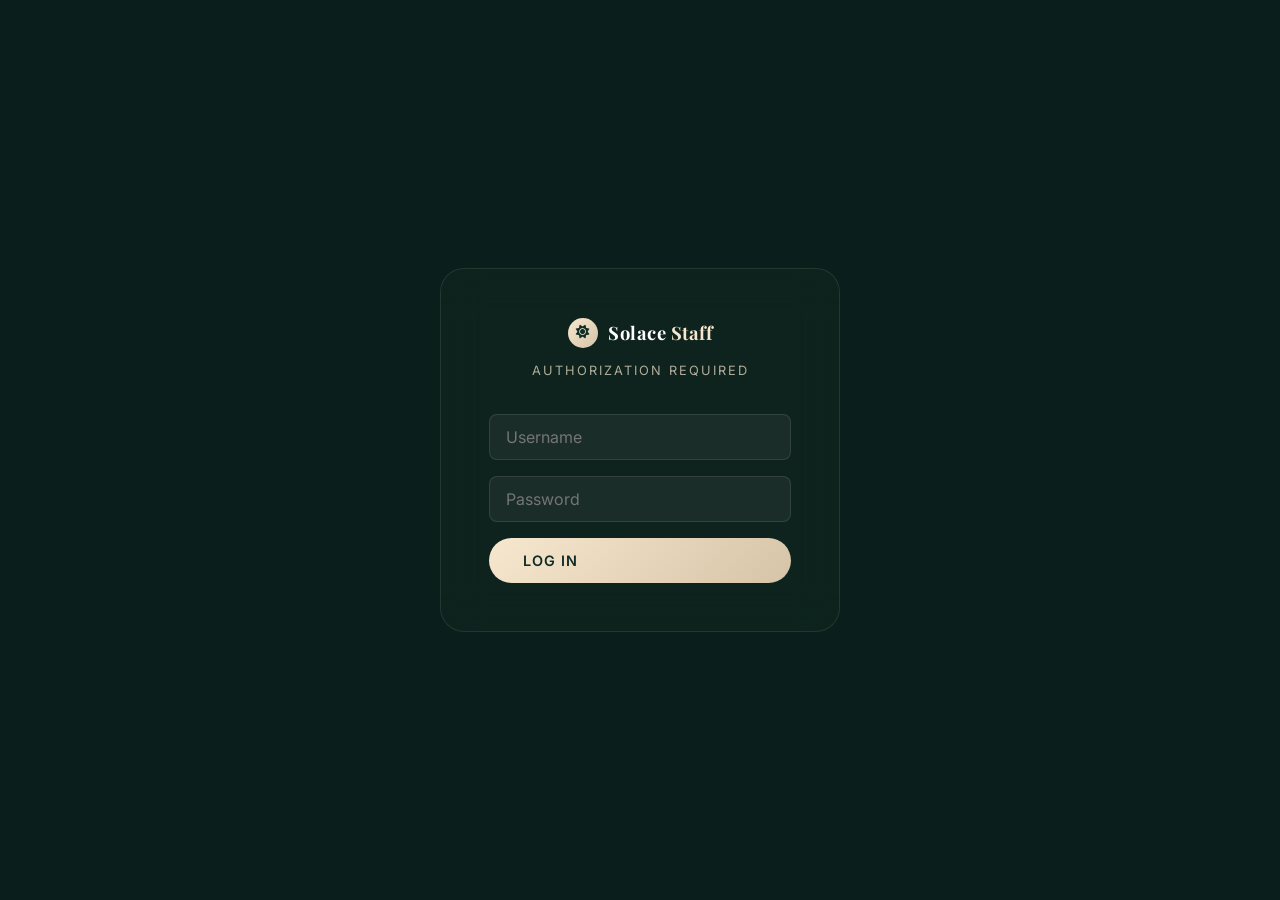
==== admin.html @ 59558077 "Wire contact form to admin dashboard via localStorage" ====
<!DOCTYPE html>
<html lang="en">

<head>
    <meta charset="UTF-8">
    <meta name="viewport" content="width=device-width, initial-scale=1.0">
    <title>Management Dashboard — Solace at Sundown</title>
    <link rel="stylesheet" href="https://cdnjs.cloudflare.com/ajax/libs/font-awesome/6.5.1/css/all.min.css">
    <link rel="stylesheet" href="style.css">
    <style>
        :root {
            --sidebar-width: 260px;
            --dashboard-bg: #0a1f1b;
        }

        body {
            background: var(--dashboard-bg);
            color: #fff;
            overflow-x: hidden;
        }

        .admin-layout {
            display: flex;
            min-height: 100vh;
        }

        /* --- SIDEBAR --- */
        .sidebar {
            width: var(--sidebar-width);
            background: rgba(16, 44, 38, 0.95);
            border-right: 1px solid rgba(247, 231, 206, 0.1);
            display: flex;
            flex-direction: column;
            position: fixed;
            height: 100vh;
            z-index: 100;
        }

        .sidebar-header {
            padding: 32px 24px;
            border-bottom: 1px solid rgba(247, 231, 206, 0.05);
        }

        .sidebar-nav {
            flex: 1;
            padding: 24px 12px;
        }

        .nav-item {
            display: flex;
            align-items: center;
            gap: 12px;
            padding: 14px 16px;
            color: var(--color-cream-muted);
            text-decoration: none;
            border-radius: 8px;
            margin-bottom: 4px;
            transition: all 0.3s ease;
            cursor: pointer;
            font-size: 0.9rem;
        }

        .nav-item:hover,
        .nav-item.active {
            background: rgba(247, 231, 206, 0.05);
            color: var(--color-gold);
        }

        .nav-item i {
            width: 20px;
            text-align: center;
        }

        .sidebar-footer {
            padding: 24px;
            border-top: 1px solid rgba(247, 231, 206, 0.05);
        }

        /* --- MAIN CONTENT --- */
        .main-content {
            margin-left: var(--sidebar-width);
            flex: 1;
            padding: 40px;
            max-width: 1400px;
        }

        .page-header {
            display: flex;
            justify-content: space-between;
            align-items: center;
            margin-bottom: 40px;
        }

        .page-title h1 {
            font-family: var(--font-heading);
            font-size: 1.8rem;
            color: var(--color-gold);
        }

        /* --- DASHBOARD CARDS --- */
        .stats-grid {
            display: grid;
            grid-template-columns: repeat(4, 1fr);
            gap: 20px;
            margin-bottom: 40px;
        }

        .stat-card {
            background: rgba(247, 231, 206, 0.03);
            border: 1px solid rgba(247, 231, 206, 0.05);
            padding: 24px;
            border-radius: 12px;
        }

        .stat-card .label {
            color: var(--color-cream-muted);
            font-size: 0.75rem;
            text-transform: uppercase;
            letter-spacing: 1px;
            margin-bottom: 12px;
        }

        .stat-card .value {
            font-size: 1.5rem;
            font-weight: 700;
            color: var(--color-gold);
        }

        /* --- TAB CONTENT --- */
        .tab-content {
            display: none;
            animation: fadeIn 0.4s ease-out;
        }

        .tab-content.active {
            display: block;
        }

        @keyframes fadeIn {
            from {
                opacity: 0;
                transform: translateY(10px);
            }

            to {
                opacity: 1;
                transform: translateY(0);
            }
        }

        /* --- TABLES & FORMS --- */
        .data-table {
            width: 100%;
            border-collapse: collapse;
            background: rgba(247, 231, 206, 0.02);
            border-radius: 12px;
            overflow: hidden;
        }

        .data-table th {
            text-align: left;
            padding: 16px;
            background: rgba(247, 231, 206, 0.05);
            color: var(--color-gold);
            font-size: 0.8rem;
            text-transform: uppercase;
        }

        .data-table td {
            padding: 16px;
            border-bottom: 1px solid rgba(247, 231, 206, 0.05);
            font-size: 0.9rem;
        }

        .status-pill {
            padding: 4px 10px;
            border-radius: 20px;
            font-size: 0.7rem;
            font-weight: 600;
        }

        .status-new {
            background: rgba(var(--color-gold-rgb), 0.1);
            color: var(--color-gold);
        }

        .status-confirmed {
            background: rgba(74, 222, 128, 0.1);
            color: #4ade80;
        }

        .form-section {
            background: rgba(247, 231, 206, 0.02);
            padding: 32px;
            border-radius: 16px;
            border: 1px solid rgba(247, 231, 206, 0.05);
            margin-bottom: 24px;
        }

        /* --- MOBILE HAMBURGER BUTTON --- */
        .sidebar-toggle {
            display: none;
            position: fixed;
            top: 16px;
            left: 16px;
            z-index: 200;
            background: rgba(16, 44, 38, 0.95);
            border: 1px solid rgba(247, 231, 206, 0.2);
            color: var(--color-gold);
            width: 42px;
            height: 42px;
            border-radius: 10px;
            cursor: pointer;
            align-items: center;
            justify-content: center;
            font-size: 1.1rem;
            transition: all 0.3s ease;
        }

        .sidebar-backdrop {
            display: none;
            position: fixed;
            inset: 0;
            background: rgba(0,0,0,0.6);
            z-index: 99;
            backdrop-filter: blur(2px);
        }

        .sidebar-backdrop.active { display: block; }

        /* --- RESPONSIVE TABLE (mobile card layout) --- */
        @media (max-width: 768px) {
            .sidebar-toggle { display: flex; }

            .sidebar {
                transform: translateX(-100%);
                transition: transform 0.35s cubic-bezier(0.165, 0.84, 0.44, 1);
                z-index: 150;
            }

            .sidebar.mobile-open { transform: translateX(0); }

            .main-content {
                margin-left: 0 !important;
                padding: 70px 16px 40px;
                min-height: 100vh;
            }

            .stats-grid {
                grid-template-columns: 1fr 1fr !important;
                gap: 12px;
            }

            .dash-grid {
                grid-template-columns: 1fr !important;
            }

            .page-header {
                flex-direction: column;
                align-items: flex-start;
                gap: 8px;
                margin-bottom: 20px;
            }

            .page-title h1 { font-size: 1.3rem; }

            /* Stack table rows as cards on mobile */
            .data-table thead { display: none; }

            .data-table,
            .data-table tbody,
            .data-table tr,
            .data-table td { display: block; width: 100%; }

            .data-table tr {
                background: rgba(247,231,206,0.04);
                border: 1px solid rgba(247,231,206,0.08);
                border-radius: 10px;
                margin-bottom: 12px;
                padding: 4px 0;
            }

            .data-table td {
                padding: 8px 16px;
                border-bottom: 1px solid rgba(247,231,206,0.05);
                font-size: 0.85rem;
                display: flex;
                justify-content: space-between;
                align-items: center;
            }

            .data-table td:last-child { border-bottom: none; }

            .data-table td::before {
                content: attr(data-label);
                font-size: 0.7rem;
                font-weight: 600;
                text-transform: uppercase;
                letter-spacing: 1px;
                color: var(--color-gold);
                margin-right: 12px;
                white-space: nowrap;
            }

            /* Empty state row — don't card-ify it */
            .data-table tr.empty-row {
                background: transparent;
                border: none;
            }

            .data-table tr.empty-row td {
                border: none;
                display: flex;
            }

            .data-table tr.empty-row td::before {
                display: none;
            }

            /* Availability calendar — 3 cols on mobile */
            .avail-grid {
                grid-template-columns: repeat(3, 1fr) !important;
                gap: 8px !important;
            }

            .avail-day-label {
                display: none;
            }

            .avail-cell {
                padding: 10px 4px !important;
                font-size: 0.75rem !important;
            }
        }

        @media (max-width: 480px) {
            .stats-grid { grid-template-columns: 1fr !important; }
        }

        /* --- LOGIN OVERLAY --- */
        #loginOverlay {
            position: fixed;
            inset: 0;
            background: var(--dashboard-bg);
            z-index: 1000;
            display: flex;
            align-items: center;
            justify-content: center;
        }

        .login-card {
            width: 100%;
            max-width: 400px;
            padding: 48px;
            background: rgba(247, 231, 206, 0.02);
            border: 1px solid rgba(247, 231, 206, 0.1);
            border-radius: 24px;
            text-align: center;
            backdrop-filter: blur(20px);
        }

        .login-card input {
            width: 100%;
            background: rgba(255, 255, 255, 0.05);
            border: 1px solid rgba(255, 255, 255, 0.1);
            color: white;
            padding: 12px 16px;
            border-radius: 8px;
            margin-bottom: 16px;
        }

        .login-card button {
            width: 100%;
        }
    </style>
</head>

<body>
    <!-- Login Overlay -->
    <div id="loginOverlay">
        <div class="login-card">
            <div class="login-header" style="margin-bottom: 32px;">
                <div class="nav-logo" style="justify-content: center; margin-bottom: 12px;">
                    <div class="nav-logo-icon"><i class="fas fa-sun"></i></div>
                    <div class="nav-logo-text" style="color:white;">Solace <span>Staff</span></div>
                </div>
                <p style="font-size: 0.8rem; color: var(--color-cream-muted); letter-spacing: 2px;">AUTHORIZATION
                    REQUIRED</p>
            </div>
            <input type="text" id="username" placeholder="Username">
            <input type="password" id="password" placeholder="Password">
            <button class="btn btn-primary" onclick="handleLogin()">Log In</button>
            <p id="loginError" style="color: #ff9999; font-size: 0.8rem; margin-top: 16px; display: none;">Invalid
                credentials.</p>
        </div>
    </div>

    <!-- Main Dashboard Layout -->
    <div class="admin-layout" id="mainLayout" style="display: none;">
        <button class="sidebar-toggle" id="sidebarToggle" aria-label="Toggle menu" onclick="toggleSidebar()">
            <i class="fas fa-bars" id="sidebarToggleIcon"></i>
        </button>
        <div class="sidebar-backdrop" id="sidebarBackdrop" onclick="closeSidebar()"></div>
        <aside class="sidebar" id="sidebar">
            <div class="sidebar-header">
                <a href="index.html" class="nav-logo">
                    <div class="nav-logo-icon"><i class="fas fa-sun"></i></div>
                    <div class="nav-logo-text">Solace <span>Staff</span></div>
                </a>
            </div>
            <nav class="sidebar-nav">
                <div class="nav-item active" onclick="showTab('overview')"><i class="fas fa-chart-line"></i> Overview
                </div>
                <div class="nav-item" onclick="showTab('bookings')"><i class="fas fa-calendar-check"></i> Live Bookings
                </div>
                <div class="nav-item" onclick="showTab('content')"><i class="fas fa-edit"></i> Content Studio</div>
                <div class="nav-item" onclick="showTab('availability')"><i class="fas fa-clock"></i> Availability</div>
                <div class="nav-item" onclick="window.location.href='index.html'"><i class="fas fa-eye"></i> View
                    Website</div>
            </nav>
            <div class="sidebar-footer">
                <a class="nav-item" style="color: #ff9999;" onclick="logoutAdmin()"><i class="fas fa-sign-out-alt"></i>
                    Log Out</a>
            </div>
        </aside>

        <main class="main-content">
            <!-- TAB: OVERVIEW -->
            <section id="overview" class="tab-content active">
                <div class="page-header">
                    <div class="page-title">
                        <h1>Executive Overview</h1>
                        <p style="color: var(--color-cream-muted);">Resort performance for April 2026</p>
                    </div>
                </div>
                <div class="stats-grid">
                    <div class="stat-card">
                        <div class="label">Total Inquiries</div>
                        <div class="value" id="stat_totalBookings">0</div>
                    </div>
                    <div class="stat-card">
                        <div class="label">Projected Revenue</div>
                        <div class="value">$42,500</div>
                    </div>
                    <div class="stat-card">
                        <div class="label">Active Sessions</div>
                        <div class="value">14</div>
                    </div>
                    <div class="stat-card">
                        <div class="label">Occupancy</div>
                        <div class="value">92%</div>
                    </div>
                </div>

                <div class="dash-grid" style="display: grid; grid-template-columns: 2fr 1fr; gap: 32px;">
                    <div class="form-section">
                        <h3 style="margin-bottom: 24px; color: var(--color-gold);">Recent Activity</h3>
                        <table class="data-table">
                            <thead>
                                <tr>
                                    <th>Guest</th>
                                    <th>Check-in</th>
                                    <th>Status</th>
                                </tr>
                            </thead>
                            <tbody id="overview_bookings">
                                <!-- Populated by JS -->
                            </tbody>
                        </table>
                    </div>
                    <div class="form-section">
                        <h3 style="margin-bottom: 24px; color: var(--color-gold);">Quick Settings</h3>
                        <button class="btn btn-outline" style="width: 100%; margin-bottom: 12px;"
                            onclick="resetAllOverrides()">Reset Site Content</button>
                    </div>
                </div>
            </section>

            <!-- TAB: BOOKINGS -->
            <section id="bookings" class="tab-content">
                <div class="page-header">
                    <div class="page-title">
                        <h1>Booking Tracker</h1>
                        <p style="color: var(--color-cream-muted);">Live inquiries from the contact form</p>
                    </div>
                </div>
                <div class="form-section">
                    <table class="data-table">
                        <thead>
                            <tr>
                                <th>Date</th>
                                <th>Guest Name</th>
                                <th>Contact</th>
                                <th>Guests</th>
                                <th>Dates</th>
                                <th>Actions</th>
                            </tr>
                        </thead>
                        <tbody id="bookings_table_body">
                            <!-- Populated from localStorage -->
                        </tbody>
                    </table>
                </div>
            </section>

            <!-- TAB: CONTENT -->
            <section id="content" class="tab-content">
                <div class="page-header">
                    <div class="page-title">
                        <h1>Content Studio</h1>
                        <p style="color: var(--color-cream-muted);">Manage site titles, prices, and media</p>
                    </div>
                </div>

                <div class="dash-grid" style="display: grid; grid-template-columns: 1fr 1fr; gap: 24px;">
                    <div class="form-section">
                        <h3 style="color: var(--color-gold); margin-bottom: 16px;">General Branding</h3>
                        <div class="form-group">
                            <label>Resort Name</label>
                            <input type="text" id="edit_resortName" placeholder="Solace at Sundown">
                        </div>
                        <div class="form-group">
                            <label>Official Phone</label>
                            <input type="text" id="edit_resortPhone" placeholder="+977 9742590718">
                        </div>
                        <button class="btn btn-primary" onclick="updateGlobalSettings()">Update Branding</button>
                    </div>

                    <div class="form-section">
                        <h3 style="color: var(--color-gold); margin-bottom: 16px;">Media & Imagery</h3>
                        <div class="form-group">
                            <label>Hero Background Image (URL)</label>
                            <input type="text" id="edit_heroImg" placeholder="https://images.unsplash.com/...">
                        </div>
                        <button class="btn btn-outline" onclick="saveMediaOverrides()">Apply Media Changes</button>
                    </div>
                </div>
            </section>

            <!-- TAB: AVAILABILITY -->
            <section id="availability" class="tab-content">
                <div class="page-header">
                    <div class="page-title">
                        <h1>Availability Manager</h1>
                        <p style="color: var(--color-cream-muted);">Manage resort occupancy status</p>
                    </div>
                </div>
                <div class="form-section">
                    <p style="margin-bottom: 24px; color: var(--color-cream-muted);">Select dates to mark as **Fully
                        Booked** on the website.</p>
                    <!-- Simple Mock Availability Grid -->
                    <div style="display: grid; grid-template-columns: repeat(7, 1fr); gap: 10px; text-align: center;" class="avail-grid">
                        <div style="font-size: 0.7rem; color: var(--color-gold);" class="avail-day-label">SUN</div>
                        <div style="font-size: 0.7rem; color: var(--color-gold);" class="avail-day-label">MON</div>
                        <div style="font-size: 0.7rem; color: var(--color-gold);" class="avail-day-label">TUE</div>
                        <div style="font-size: 0.7rem; color: var(--color-gold);" class="avail-day-label">WED</div>
                        <div style="font-size: 0.7rem; color: var(--color-gold);" class="avail-day-label">THU</div>
                        <div style="font-size: 0.7rem; color: var(--color-gold);" class="avail-day-label">FRI</div>
                        <div style="font-size: 0.7rem; color: var(--color-gold);" class="avail-day-label">SAT</div>
                        <script>
                            for (let i = 1; i <= 30; i++) {
                                document.write(`<div class="avail-cell" style="background:rgba(255,255,255,0.05); padding:15px; border-radius:8px; cursor:pointer;" onclick="this.style.background=this.style.background==='rgb(255, 153, 153)'?'rgba(255,255,255,0.05)':'#ff9999'">APR ${i}</div>`);
                            }
                        </script>
                    </div>
                </div>
            </section>
        </main>
    </div>

    <script src="script.js"></script>
    <script>
        // Check Session
        if (localStorage.getItem('isAdmin') === 'true') {
            document.getElementById('loginOverlay').style.display = 'none';
            document.getElementById('mainLayout').style.display = 'flex';
            loadDashboardData();
        }

        function handleLogin() {
            const user = document.getElementById('username').value;
            const pass = document.getElementById('password').value;
            if (user === 'admin' && pass === 'solace2026') {
                localStorage.setItem('isAdmin', 'true');
                window.location.reload();
            } else {
                document.getElementById('loginError').style.display = 'block';
            }
        }

        function logoutAdmin() {
            localStorage.removeItem('isAdmin');
            window.location.reload();
        }

        function toggleSidebar() {
            const sidebar = document.getElementById('sidebar');
            const backdrop = document.getElementById('sidebarBackdrop');
            const icon = document.getElementById('sidebarToggleIcon');
            const isOpen = sidebar.classList.toggle('mobile-open');
            backdrop.classList.toggle('active', isOpen);
            icon.className = isOpen ? 'fas fa-times' : 'fas fa-bars';
        }

        function closeSidebar() {
            const sidebar = document.getElementById('sidebar');
            const backdrop = document.getElementById('sidebarBackdrop');
            const icon = document.getElementById('sidebarToggleIcon');
            sidebar.classList.remove('mobile-open');
            backdrop.classList.remove('active');
            icon.className = 'fas fa-bars';
        }

        function showTab(tabId) {
            document.querySelectorAll('.tab-content').forEach(t => t.classList.remove('active'));
            document.querySelectorAll('.nav-item').forEach(n => n.classList.remove('active'));
            document.getElementById(tabId).classList.add('active');
            event.currentTarget.classList.add('active');
            if (window.innerWidth <= 768) closeSidebar();
        }

        function loadDashboardData() {
            const bookings = JSON.parse(localStorage.getItem('bookings') || '[]');
            const tableBody = document.getElementById('bookings_table_body');
            const overviewBody = document.getElementById('overview_bookings');

            tableBody.innerHTML = '';
            overviewBody.innerHTML = '';

            // Handle Empty
            if (bookings.length === 0) {
                const empty = `<tr class="empty-row"><td colspan="6" data-label="" style="text-align:center; padding: 48px 20px; color: var(--color-cream-muted); justify-content:center; flex-direction:column; gap:12px;">
                    <i class="fas fa-calendar-times" style="font-size:2rem; color:var(--color-gold); opacity:0.4; margin-bottom:8px; display:block;"></i>
                    No live inquiries yet.
                </td></tr>`;
                tableBody.innerHTML = empty;
                overviewBody.innerHTML = `<tr><td colspan="3" style="text-align:center; padding: 30px; color: var(--color-cream-muted);">No recent activity.</td></tr>`;
            } else {
                bookings.reverse().forEach(b => {
                    const row = `
                        <tr>
                            <td data-label="Date">${b.timestamp || 'Today'}</td>
                            <td data-label="Guest"><strong>${b.name}</strong></td>
                            <td data-label="Contact">${b.email || b.phone || 'N/A'}</td>
                            <td data-label="Guests">${b.guests || '2'}</td>
                            <td data-label="Dates">${b.dates || 'Apr 10-12'}</td>
                            <td data-label="Action"><button class="btn btn-outline" style="padding: 4px 10px; font-size: 0.6rem;" onclick="deleteBooking('${b.id}')">Archive</button></td>
                        </tr>
                    `;
                    tableBody.innerHTML += row;

                    // Add to overview (limit 5)
                    if (overviewBody.children.length < 5) {
                        overviewBody.innerHTML += `
                            <tr>
                                <td>${b.name}</td>
                                <td>${b.dates || 'Apr 10'}</td>
                                <td><span class="status-pill status-new">NEW</span></td>
                            </tr>
                        `;
                    }
                });
            }

            document.getElementById('stat_totalBookings').textContent = bookings.length;

            // Load Content fields
            document.getElementById('edit_resortName').value = localStorage.getItem('resortName') || '';
            document.getElementById('edit_resortPhone').value = localStorage.getItem('resortPhone') || '';
        }

        window.updateGlobalSettings = () => {
            const name = document.getElementById('edit_resortName').value;
            const phone = document.getElementById('edit_resortPhone').value;
            if (name) localStorage.setItem('resortName', name);
            if (phone) localStorage.setItem('resortPhone', phone);
            alert('Branding updated site-wide!');
        };

        window.deleteBooking = (id) => {
            let bookings = JSON.parse(localStorage.getItem('bookings') || '[]');
            bookings = bookings.filter(b => b.id !== id);
            localStorage.setItem('bookings', JSON.stringify(bookings));
            loadDashboardData();
        };

        // Reset All Tool
        window.resetAllOverrides = () => {
            if (confirm('Reset all site content to original?')) {
                Object.keys(localStorage).forEach(key => {
                    if (key.startsWith('content_') || key === 'resortName' || key === 'resortPhone') {
                        localStorage.removeItem(key);
                    }
                });
                window.location.reload();
            }
        };
    </script>
</body>

</html>
---- style.css ----
/* =========================================================
   SOLACE AT SUNDOWN — Luxury Resort Website
   Design System & Styles
   ========================================================= */

/* --- Google Fonts --- */
@import url('https://fonts.googleapis.com/css2?family=Playfair+Display:ital,wght@0,400;0,500;0,600;0,700;0,800;1,400;1,500&family=Inter:wght@300;400;500;600;700&display=swap');

/* --- CSS Custom Properties --- */
:root {
    /* Colors */
    --color-bg: #102C26;
    --color-bg-secondary: #0d241f;
    --color-bg-card: rgba(247, 231, 206, 0.05);
    --color-gold: #F7E7CE;
    --color-gold-light: #ffffff;
    --color-gold-dark: #d6c4a8;
    --color-cream: #F7E7CE;
    --color-cream-muted: rgba(247, 231, 206, 0.7);
    --color-white: #ffffff;
    --color-text: #e3d9c8;
    --color-text-muted: rgba(227, 217, 200, 0.6);
    --color-border: rgba(247, 231, 206, 0.15);
    --color-glass: rgba(247, 231, 206, 0.03);
    --color-glass-hover: rgba(247, 231, 206, 0.08);
    --color-overlay: rgba(16, 44, 38, 0.55);
    --color-overlay-dark: rgba(16, 44, 38, 0.85);
    --color-success: #4ade80;
    --color-error: #f87171;

    /* Typography */
    --font-heading: 'Playfair Display', Georgia, serif;
    --font-body: 'Inter', -apple-system, sans-serif;

    /* Spacing */
    --section-padding: 80px 0;
    --container-width: 1200px;
    --container-padding: 0 24px;

    /* Transitions */
    --transition-fast: 0.2s cubic-bezier(0.4, 0, 0.2, 1);
    --transition-base: 0.35s cubic-bezier(0.4, 0, 0.2, 1);
    --transition-slow: 0.6s cubic-bezier(0.4, 0, 0.2, 1);
    --transition-spring: 0.5s cubic-bezier(0.175, 0.885, 0.32, 1.275);

    /* Borders */
    --radius-sm: 8px;
    --radius-md: 14px;
    --radius-lg: 20px;
    --radius-xl: 28px;

    /* Shadows */
    --shadow-card: 0 8px 32px rgba(0, 0, 0, 0.3);
    --shadow-glow: 0 0 40px rgba(201, 169, 110, 0.12);
    --shadow-hover: 0 16px 48px rgba(0, 0, 0, 0.4);
}

/* --- Reset & Base --- */
*,
*::before,
*::after {
    margin: 0;
    padding: 0;
    box-sizing: border-box;
}

html {
    scroll-behavior: smooth;
    font-size: 16px;
    overflow-x: hidden;
}

body {
    font-family: var(--font-body);
    background: var(--color-bg);
    color: var(--color-text);
    line-height: 1.7;
    -webkit-font-smoothing: antialiased;
    -moz-osx-font-smoothing: grayscale;
    overflow-x: hidden;
}

a {
    text-decoration: none;
    color: inherit;
    transition: color var(--transition-fast);
}

img {
    max-width: 100%;
    display: block;
}

ul,
ol {
    list-style: none;
}

button {
    cursor: pointer;
    border: none;
    background: none;
    font-family: inherit;
    color: inherit;
}

input,
textarea,
select {
    font-family: inherit;
    font-size: inherit;
}

/* --- Container --- */
.container {
    max-width: var(--container-width);
    margin: 0 auto;
    padding: var(--container-padding);
}

/* --- Section --- */
.section {
    padding: var(--section-padding);
    position: relative;
}

.section-header {
    text-align: center;
    margin-bottom: 72px;
}

.section-label {
    display: inline-block;
    font-size: 0.75rem;
    font-weight: 600;
    letter-spacing: 4px;
    text-transform: uppercase;
    color: var(--color-gold);
    margin-bottom: 16px;
    position: relative;
    padding: 0 20px;
}

.section-label::before,
.section-label::after {
    content: '';
    position: absolute;
    top: 50%;
    width: 32px;
    height: 1px;
    background: var(--color-gold);
    opacity: 0.4;
}

.section-label::before {
    right: 100%;
}

.section-label::after {
    left: 100%;
}

.section-title {
    font-family: var(--font-heading);
    font-size: clamp(2rem, 4vw, 3.2rem);
    font-weight: 600;
    color: var(--color-cream);
    line-height: 1.2;
    margin-bottom: 16px;
}

.section-subtitle {
    font-size: 1.05rem;
    color: var(--color-cream-muted);
    max-width: 600px;
    margin: 0 auto;
    line-height: 1.7;
}

/* --- Typography --- */
h1,
h2,
h3,
h4,
h5,
h6 {
    font-family: var(--font-heading);
    color: var(--color-cream);
    line-height: 1.2;
}

/* --- Buttons --- */
.btn {
    display: inline-flex;
    align-items: center;
    gap: 10px;
    padding: 14px 34px;
    font-size: 0.9rem;
    font-weight: 600;
    letter-spacing: 1px;
    text-transform: uppercase;
    border-radius: 50px;
    transition: all var(--transition-base);
    position: relative;
    overflow: hidden;
}

.btn::before {
    content: '';
    position: absolute;
    inset: 0;
    border-radius: inherit;
    opacity: 0;
    transition: opacity var(--transition-base);
}

.btn-primary {
    background: linear-gradient(135deg, var(--color-gold), var(--color-gold-dark));
    color: var(--color-bg);
}

.btn-primary:hover {
    transform: translateY(-2px);
    box-shadow: 0 8px 24px rgba(201, 169, 110, 0.35);
}

.btn-primary::before {
    background: linear-gradient(135deg, var(--color-gold-light), var(--color-gold));
}

.btn-primary:hover::before {
    opacity: 1;
}

.btn-outline {
    border: 1.5px solid var(--color-gold);
    color: var(--color-gold);
    background: transparent;
}

.btn-outline:hover {
    background: var(--color-gold);
    color: var(--color-bg);
    transform: translateY(-2px);
    box-shadow: 0 8px 24px rgba(201, 169, 110, 0.25);
}

.btn-ghost {
    color: var(--color-cream);
    padding: 10px 0;
    letter-spacing: 2px;
    font-size: 0.8rem;
    border-bottom: 1px solid var(--color-gold);
    border-radius: 0;
}

.btn-ghost:hover {
    color: var(--color-gold);
    border-color: var(--color-gold-light);
}

/* =========================================================
   NAVIGATION
   ========================================================= */
.navbar {
    position: fixed;
    top: 0;
    left: 0;
    right: 0;
    z-index: 1000;
    padding: 12px 0;
    transition: all var(--transition-base);
}

.navbar.scrolled {
    background: rgba(16, 44, 38, 0.92);
    backdrop-filter: blur(20px);
    -webkit-backdrop-filter: blur(20px);
    padding: 8px 0;
    border-bottom: 1px solid var(--color-border);
}

.nav-container {
    max-width: var(--container-width);
    margin: 0 auto;
    padding: var(--container-padding);
    display: flex;
    align-items: center;
    justify-content: space-between;
}

.nav-logo {
    display: flex;
    align-items: center;
    gap: 10px;
    white-space: nowrap;
    flex-shrink: 0;
}

.nav-logo-icon {
    width: 30px;
    height: 30px;
    flex-shrink: 0;
    border-radius: 50%;
    background: linear-gradient(135deg, var(--color-gold), var(--color-gold-dark));
    display: flex;
    align-items: center;
    justify-content: center;
    font-size: 0.85rem;
    color: var(--color-bg);
}

.nav-logo-text {
    font-family: var(--font-heading);
    font-size: 1.15rem;
    font-weight: 700;
    color: var(--color-cream);
    letter-spacing: 0.5px;
}

.nav-logo-text span {
    color: var(--color-gold);
}

.nav-links {
    display: flex;
    align-items: center;
    gap: 20px;
}

.nav-link {
    font-size: 0.78rem;
    font-weight: 500;
    letter-spacing: 1.5px;
    text-transform: uppercase;
    color: var(--color-cream-muted);
    position: relative;
    padding: 4px 0;
    transition: color var(--transition-fast);
}

.nav-link::after {
    content: '';
    position: absolute;
    bottom: -2px;
    left: 0;
    width: 0;
    height: 2px;
    background: var(--color-gold);
    transition: width var(--transition-base);
}

.nav-link:hover,
.nav-link.active {
    color: var(--color-gold);
}

.nav-link:hover::after,
.nav-link.active::after {
    width: 100%;
}

.nav-cta {
    margin-left: 8px;
    padding: 6px 18px;
    font-size: 0.7rem;
    letter-spacing: 2px;
}

/* Mobile Menu Toggle */
.menu-toggle {
    display: none;
    flex-direction: column;
    gap: 6px;
    z-index: 1001;
    padding: 8px;
}

.menu-toggle span {
    display: block;
    width: 26px;
    height: 2px;
    background: var(--color-cream);
    transition: all var(--transition-base);
    transform-origin: center;
}

.menu-toggle.active span:nth-child(1) {
    transform: rotate(45deg) translate(6px, 6px);
}

.menu-toggle.active span:nth-child(2) {
    opacity: 0;
    transform: scaleX(0);
}

.menu-toggle.active span:nth-child(3) {
    transform: rotate(-45deg) translate(6px, -6px);
}

/* Mobile Nav */
.mobile-nav {
    position: fixed;
    inset: 0;
    background: rgba(16, 44, 38, 0.97);
    backdrop-filter: blur(30px);
    -webkit-backdrop-filter: blur(30px);
    display: flex;
    flex-direction: column;
    align-items: center;
    justify-content: center;
    gap: 32px;
    z-index: 999;
    opacity: 0;
    visibility: hidden;
    transition: all var(--transition-slow);
}

.mobile-nav.open {
    opacity: 1;
    visibility: visible;
}

.mobile-nav .nav-link {
    font-size: 1.3rem;
    letter-spacing: 3px;
    transform: translateY(20px);
    opacity: 0;
    transition: all var(--transition-base);
}

.mobile-nav.open .nav-link {
    transform: translateY(0);
    opacity: 1;
}

.mobile-nav.open .nav-link:nth-child(1) {
    transition-delay: 0.1s;
}

.mobile-nav.open .nav-link:nth-child(2) {
    transition-delay: 0.15s;
}

.mobile-nav.open .nav-link:nth-child(3) {
    transition-delay: 0.2s;
}

.mobile-nav.open .nav-link:nth-child(4) {
    transition-delay: 0.25s;
}

.mobile-nav.open .nav-link:nth-child(5) {
    transition-delay: 0.3s;
}

.mobile-nav.open .nav-link:nth-child(6) {
    transition-delay: 0.35s;
}

.mobile-nav.open .nav-link:nth-child(7) {
    transition-delay: 0.4s;
}

/* =========================================================
   HERO SECTION — Swiper Carousel
   ========================================================= */
.hero {
    position: relative;
    height: 100vh;
    min-height: 650px;
    display: flex;
    align-items: center;
    overflow: hidden;
}

.hero .swiper {
    position: absolute;
    inset: 0;
    width: 100%;
    height: 100%;
}

.hero .swiper-slide {
    position: relative;
    overflow: hidden;
}

.hero-slide-bg {
    position: absolute;
    inset: 0;
    background-size: cover;
    background-position: center;
    transition: transform 8s ease-out;
}

.swiper-slide-active .hero-slide-bg {
    animation: heroZoom 12s ease-out forwards;
}

@keyframes heroZoom {
    from {
        transform: scale(1);
    }

    to {
        transform: scale(1.08);
    }
}

.hero-overlay {
    position: absolute;
    inset: 0;
    background: linear-gradient(180deg,
            rgba(16, 44, 38, 0.3) 0%,
            rgba(16, 44, 38, 0.5) 40%,
            rgba(16, 44, 38, 0.8) 100%);
    z-index: 1;
}

.hero-content {
    position: relative;
    z-index: 10;
    max-width: var(--container-width);
    margin: 0 auto;
    padding: 0 24px;
    width: 100%;
}

.hero-label {
    display: inline-block;
    font-size: 0.75rem;
    font-weight: 600;
    letter-spacing: 5px;
    text-transform: uppercase;
    color: var(--color-gold);
    margin-bottom: 20px;
    opacity: 0;
    transform: translateY(20px);
    animation: fadeInUp 0.8s ease forwards 0.3s;
}

.hero-title {
    font-family: var(--font-heading);
    font-size: clamp(2.8rem, 6vw, 5.5rem);
    font-weight: 700;
    color: var(--color-white);
    line-height: 1.1;
    margin-bottom: 20px;
    opacity: 0;
    transform: translateY(30px);
    animation: fadeInUp 0.8s ease forwards 0.5s;
}

.hero-title span {
    color: var(--color-gold);
    font-style: italic;
}

.hero-desc {
    font-size: 1.15rem;
    color: rgba(255, 255, 255, 0.75);
    max-width: 540px;
    line-height: 1.8;
    margin-bottom: 36px;
    opacity: 0;
    transform: translateY(20px);
    animation: fadeInUp 0.8s ease forwards 0.7s;
}

.hero-buttons {
    display: flex;
    gap: 16px;
    flex-wrap: wrap;
    opacity: 0;
    transform: translateY(20px);
    animation: fadeInUp 0.8s ease forwards 0.9s;
}

@keyframes fadeInUp {
    to {
        opacity: 1;
        transform: translateY(0);
    }
}

/* Hero Scroll Indicator */
.scroll-indicator {
    position: absolute;
    bottom: 36px;
    left: 50%;
    transform: translateX(-50%);
    z-index: 10;
    display: flex;
    flex-direction: column;
    align-items: center;
    gap: 8px;
    color: var(--color-cream-muted);
    font-size: 0.7rem;
    letter-spacing: 3px;
    text-transform: uppercase;
    animation: bounce 2s infinite;
}

.scroll-indicator i {
    font-size: 1rem;
}

@keyframes bounce {

    0%,
    20%,
    50%,
    80%,
    100% {
        transform: translateX(-50%) translateY(0);
    }

    40% {
        transform: translateX(-50%) translateY(-8px);
    }

    60% {
        transform: translateX(-50%) translateY(-4px);
    }
}

/* Swiper Pagination */
.hero .swiper-pagination {
    bottom: 90px !important;
}

.hero .swiper-pagination-bullet {
    width: 12px;
    height: 12px;
    background: rgba(255, 255, 255, 0.3);
    opacity: 1;
    transition: all var(--transition-base);
}

.hero .swiper-pagination-bullet-active {
    background: var(--color-gold);
    transform: scale(1.2);
    box-shadow: 0 0 12px rgba(201, 169, 110, 0.5);
}

/* =========================================================
   PAGE HERO (for inner pages)
   ========================================================= */
.page-hero {
    position: relative;
    height: 50vh;
    min-height: 400px;
    display: flex;
    align-items: center;
    justify-content: center;
    text-align: center;
    overflow: hidden;
}

.page-hero-bg {
    position: absolute;
    inset: 0;
    background-size: cover;
    background-position: center;
    background-attachment: fixed;
}

.page-hero .hero-overlay {
    background: linear-gradient(180deg,
            rgba(16, 44, 38, 0.4) 0%,
            rgba(16, 44, 38, 0.7) 100%);
}

.page-hero-content {
    position: relative;
    z-index: 10;
}

.page-hero-title {
    font-family: var(--font-heading);
    font-size: clamp(2.5rem, 5vw, 4.5rem);
    font-weight: 700;
    color: var(--color-white);
    margin-bottom: 16px;
}

.page-hero-subtitle {
    font-size: 1.1rem;
    color: rgba(255, 255, 255, 0.7);
    max-width: 500px;
    margin: 0 auto;
}

/* =========================================================
   SERVICES SECTION
   ========================================================= */
.services-grid {
    display: grid;
    grid-template-columns: repeat(3, 1fr);
    gap: 28px;
}

.service-card {
    background: var(--color-bg-card);
    border: 1px solid var(--color-border);
    border-radius: var(--radius-lg);
    overflow: hidden;
    transition: all var(--transition-base);
    position: relative;
}

.service-card:hover {
    transform: translateY(-8px);
    background: var(--color-glass-hover);
    border-color: rgba(201, 169, 110, 0.3);
    box-shadow: var(--shadow-glow);
}

.service-card-image {
    position: relative;
    height: 220px;
    overflow: hidden;
}

.service-card-image img {
    width: 100%;
    height: 100%;
    object-fit: cover;
    transition: transform var(--transition-slow);
}

.service-card:hover .service-card-image img {
    transform: scale(1.1);
}

.service-card-image::after {
    content: '';
    position: absolute;
    inset: 0;
    background: linear-gradient(to top, var(--color-bg) 0%, transparent 100%);
}

.service-card-icon {
    position: absolute;
    top: 12px;
    right: 12px;
    width: 36px;
    height: 36px;
    border-radius: 50%;
    background: rgba(201, 169, 110, 0.88);
    display: flex;
    align-items: center;
    justify-content: center;
    font-size: 0.9rem;
    color: var(--color-bg);
    z-index: 2;
    box-shadow: 0 2px 8px rgba(0, 0, 0, 0.25);
}

.service-card-body {
    padding: 24px 28px 28px;
}

.service-card-title {
    font-family: var(--font-heading);
    font-size: 1.35rem;
    font-weight: 600;
    color: var(--color-cream);
    margin-bottom: 10px;
}

.service-card-text {
    font-size: 0.92rem;
    color: var(--color-cream-muted);
    line-height: 1.7;
    margin-bottom: 20px;
}

.service-card-link {
    font-size: 0.8rem;
    font-weight: 600;
    letter-spacing: 2px;
    text-transform: uppercase;
    color: var(--color-gold);
    display: inline-flex;
    align-items: center;
    gap: 8px;
    transition: gap var(--transition-fast);
}

.service-card-link:hover {
    gap: 14px;
}

/* --- Services Detail (services.html) --- */
.service-detail {
    display: grid;
    grid-template-columns: 1fr 1fr;
    gap: 48px;
    align-items: center;
    padding: 0;
    border-bottom: 1px solid var(--color-border);
}

.service-detail:nth-child(even) {
    direction: rtl;
}

.service-detail:nth-child(even)>* {
    direction: ltr;
}

.service-detail-image {
    border-radius: var(--radius-lg);
    overflow: hidden;
    position: relative;
}

.service-detail-image img {
    width: 100%;
    height: 400px;
    object-fit: cover;
    transition: transform var(--transition-slow);
}

.service-detail:hover .service-detail-image img {
    transform: scale(1.05);
}

.service-detail-content h3 {
    font-size: 2rem;
    font-weight: 600;
    margin-bottom: 16px;
}

.service-detail-content p {
    color: var(--color-cream-muted);
    margin-bottom: 24px;
    line-height: 1.8;
}

.service-features {
    list-style: none;
    margin-bottom: 28px;
}

.service-features li {
    padding: 8px 0;
    padding-left: 28px;
    position: relative;
    color: var(--color-text);
    font-size: 0.95rem;
}

.service-features li::before {
    content: '✦';
    position: absolute;
    left: 0;
    color: var(--color-gold);
    font-size: 0.8rem;
}

/* =========================================================
   WHY CHOOSE SECTION
   ========================================================= */
.why-grid {
    display: grid;
    grid-template-columns: repeat(4, 1fr);
    gap: 28px;
}

.why-card {
    text-align: center;
    padding: 44px 28px;
    background: var(--color-bg-card);
    border: 1px solid var(--color-border);
    border-radius: var(--radius-lg);
    transition: all var(--transition-base);
    position: relative;
    overflow: hidden;
}

.why-card::before {
    content: '';
    position: absolute;
    top: 0;
    left: 50%;
    transform: translateX(-50%);
    width: 60px;
    height: 3px;
    background: var(--color-gold);
    border-radius: 0 0 4px 4px;
    transition: width var(--transition-base);
}

.why-card:hover::before {
    width: 100%;
}

.why-card:hover {
    transform: translateY(-6px);
    background: var(--color-glass-hover);
    box-shadow: var(--shadow-glow);
}

.why-card-icon {
    width: 64px;
    height: 64px;
    border-radius: 50%;
    background: linear-gradient(135deg, rgba(201, 169, 110, 0.15), rgba(201, 169, 110, 0.05));
    display: flex;
    align-items: center;
    justify-content: center;
    margin: 0 auto 24px;
    font-size: 1.5rem;
    color: var(--color-gold);
    transition: all var(--transition-base);
}

.why-card:hover .why-card-icon {
    background: var(--color-gold);
    color: var(--color-bg);
    transform: scale(1.1);
}

.why-card h3 {
    font-size: 1.2rem;
    font-weight: 600;
    margin-bottom: 12px;
}

.why-card p {
    font-size: 0.9rem;
    color: var(--color-cream-muted);
    line-height: 1.7;
}

/* =========================================================
   COMMITMENT / STATS
   ========================================================= */
.commitment-grid {
    display: grid;
    grid-template-columns: repeat(3, 1fr);
    gap: 32px;
}

.commitment-card {
    text-align: center;
    padding: 48px 32px;
    background: linear-gradient(135deg, var(--color-bg-card), rgba(201, 169, 110, 0.03));
    border: 1px solid var(--color-border);
    border-radius: var(--radius-lg);
    transition: all var(--transition-base);
}

.commitment-card:hover {
    transform: translateY(-4px);
    box-shadow: var(--shadow-glow);
}

.commitment-card .stat-number {
    font-family: var(--font-heading);
    font-size: 3rem;
    font-weight: 700;
    color: var(--color-gold);
    margin-bottom: 8px;
}

.commitment-card h3 {
    font-size: 1.15rem;
    font-weight: 600;
    margin-bottom: 12px;
}

.commitment-card p {
    font-size: 0.9rem;
    color: var(--color-cream-muted);
    line-height: 1.7;
}

/* =========================================================
   FAQ SECTION
   ========================================================= */
.faq-list {
    max-width: 800px;
    margin: 0 auto;
}

.faq-item {
    border: 1px solid var(--color-border);
    border-radius: var(--radius-md);
    margin-bottom: 12px;
    overflow: hidden;
    transition: all var(--transition-base);
}

.faq-item:hover {
    border-color: rgba(201, 169, 110, 0.3);
}

.faq-item.active {
    border-color: var(--color-gold);
    box-shadow: var(--shadow-glow);
}

.faq-question {
    width: 100%;
    padding: 22px 28px;
    display: flex;
    align-items: center;
    justify-content: space-between;
    cursor: pointer;
    background: var(--color-bg-card);
    transition: background var(--transition-fast);
}

.faq-question:hover {
    background: var(--color-glass-hover);
}

.faq-question h4 {
    font-family: var(--font-body);
    font-size: 1rem;
    font-weight: 500;
    text-align: left;
    color: var(--color-cream);
}

.faq-question .faq-icon {
    width: 32px;
    height: 32px;
    border-radius: 50%;
    border: 1.5px solid var(--color-border);
    display: flex;
    align-items: center;
    justify-content: center;
    flex-shrink: 0;
    margin-left: 16px;
    transition: all var(--transition-base);
    font-size: 0.8rem;
    color: var(--color-gold);
}

.faq-item.active .faq-icon {
    background: var(--color-gold);
    border-color: var(--color-gold);
    color: var(--color-bg);
    transform: rotate(45deg);
}

.faq-answer {
    max-height: 0;
    overflow: hidden;
    transition: max-height var(--transition-slow), padding var(--transition-slow);
}

.faq-answer-inner {
    padding: 0 28px 24px;
    color: var(--color-cream-muted);
    font-size: 0.95rem;
    line-height: 1.8;
}

/* =========================================================
   GALLERY
   ========================================================= */
.gallery-filters {
    display: flex;
    justify-content: center;
    gap: 12px;
    margin-bottom: 48px;
    flex-wrap: wrap;
}

.filter-btn {
    padding: 10px 24px;
    border-radius: 50px;
    font-size: 0.82rem;
    font-weight: 600;
    letter-spacing: 1.5px;
    text-transform: uppercase;
    color: var(--color-cream-muted);
    border: 1px solid var(--color-border);
    transition: all var(--transition-fast);
}

.filter-btn:hover,
.filter-btn.active {
    background: var(--color-gold);
    color: var(--color-bg);
    border-color: var(--color-gold);
}

.gallery-grid {
    display: grid;
    grid-template-columns: repeat(auto-fill, minmax(300px, 1fr));
    gap: 20px;
}

.gallery-item {
    position: relative;
    border-radius: var(--radius-md);
    overflow: hidden;
    cursor: pointer;
    aspect-ratio: 4/3;
    transition: all var(--transition-base);
}

.gallery-item:hover {
    transform: translateY(-4px);
    box-shadow: var(--shadow-hover);
}

.gallery-item img {
    width: 100%;
    height: 100%;
    object-fit: cover;
    transition: transform var(--transition-slow);
}

.gallery-item:hover img {
    transform: scale(1.1);
}

.gallery-item-overlay {
    position: absolute;
    inset: 0;
    background: linear-gradient(to top, rgba(16, 44, 38, 0.8), transparent);
    opacity: 0;
    transition: opacity var(--transition-base);
    display: flex;
    align-items: flex-end;
    padding: 24px;
}

.gallery-item:hover .gallery-item-overlay {
    opacity: 1;
}

.gallery-item-overlay span {
    color: var(--color-cream);
    font-size: 0.9rem;
    font-weight: 500;
}

/* Lightbox */
.lightbox {
    position: fixed;
    inset: 0;
    background: rgba(0, 0, 0, 0.95);
    z-index: 2000;
    display: flex;
    align-items: center;
    justify-content: center;
    opacity: 0;
    visibility: hidden;
    transition: all var(--transition-base);
}

.lightbox.open {
    opacity: 1;
    visibility: visible;
}

.lightbox img {
    max-width: 90vw;
    max-height: 90vh;
    border-radius: var(--radius-md);
    transform: scale(0.9);
    transition: transform var(--transition-base);
}

.lightbox.open img {
    transform: scale(1);
}

.lightbox-close {
    position: absolute;
    top: 24px;
    right: 24px;
    width: 48px;
    height: 48px;
    border-radius: 50%;
    background: rgba(255, 255, 255, 0.1);
    display: flex;
    align-items: center;
    justify-content: center;
    color: var(--color-cream);
    font-size: 1.5rem;
    cursor: pointer;
    transition: all var(--transition-fast);
}

.lightbox-close:hover {
    background: var(--color-gold);
    color: var(--color-bg);
}

.lightbox-nav {
    position: absolute;
    top: 50%;
    transform: translateY(-50%);
    width: 48px;
    height: 48px;
    border-radius: 50%;
    background: rgba(255, 255, 255, 0.1);
    display: flex;
    align-items: center;
    justify-content: center;
    color: var(--color-cream);
    font-size: 1.2rem;
    cursor: pointer;
    transition: all var(--transition-fast);
}

.lightbox-nav:hover {
    background: var(--color-gold);
    color: var(--color-bg);
}

.lightbox-prev {
    left: 24px;
}

.lightbox-next {
    right: 24px;
}

/* =========================================================
   PACKAGES / PRICING
   ========================================================= */
.packages-grid {
    display: grid;
    grid-template-columns: repeat(3, 1fr);
    gap: 28px;
    align-items: stretch;
}

.package-card {
    background: var(--color-bg-card);
    border: 1px solid var(--color-border);
    border-radius: var(--radius-lg);
    padding: 44px 36px;
    text-align: center;
    transition: all var(--transition-base);
    position: relative;
    display: flex;
    flex-direction: column;
}

.package-card.featured {
    border-color: var(--color-gold);
    background: linear-gradient(135deg, var(--color-bg-card), rgba(201, 169, 110, 0.06));
    transform: scale(1.04);
}

.package-card:hover {
    transform: translateY(-8px);
    box-shadow: var(--shadow-glow);
}

.package-card.featured:hover {
    transform: scale(1.04) translateY(-8px);
}

.package-badge {
    position: absolute;
    top: -1px;
    left: 50%;
    transform: translateX(-50%);
    background: var(--color-gold);
    color: var(--color-bg);
    padding: 6px 20px;
    font-size: 0.7rem;
    font-weight: 700;
    letter-spacing: 2px;
    text-transform: uppercase;
    border-radius: 0 0 var(--radius-sm) var(--radius-sm);
}

.package-icon {
    width: 64px;
    height: 64px;
    border-radius: 50%;
    background: linear-gradient(135deg, rgba(201, 169, 110, 0.15), rgba(201, 169, 110, 0.05));
    display: flex;
    align-items: center;
    justify-content: center;
    margin: 0 auto 20px;
    font-size: 1.6rem;
    color: var(--color-gold);
}

.package-name {
    font-family: var(--font-heading);
    font-size: 1.5rem;
    font-weight: 600;
    margin-bottom: 8px;
}

.package-desc {
    font-size: 0.9rem;
    color: var(--color-cream-muted);
    margin-bottom: 24px;
}

.package-price {
    font-family: var(--font-heading);
    font-size: 2.5rem;
    font-weight: 700;
    color: var(--color-gold);
    margin-bottom: 6px;
}

.package-price-label {
    font-size: 0.8rem;
    color: var(--color-text-muted);
    margin-bottom: 28px;
}

.package-features {
    text-align: left;
    margin-bottom: 32px;
    flex-grow: 1;
}

.package-features li {
    padding: 10px 0;
    padding-left: 28px;
    position: relative;
    font-size: 0.9rem;
    color: var(--color-text);
    border-bottom: 1px solid rgba(255, 255, 255, 0.04);
}

.package-features li::before {
    content: '✓';
    position: absolute;
    left: 0;
    color: var(--color-gold);
    font-weight: 700;
}

.package-features li:last-child {
    border-bottom: none;
}

/* =========================================================
   CONTACT SECTION
   ========================================================= */
.contact-grid {
    display: grid;
    grid-template-columns: 1fr 1fr;
    gap: 48px;
    align-items: start;
}

.contact-form {
    background: var(--color-bg-card);
    border: 1px solid var(--color-border);
    border-radius: var(--radius-lg);
    padding: 44px;
}

.form-group {
    margin-bottom: 24px;
}

.form-group label {
    display: block;
    font-size: 0.82rem;
    font-weight: 600;
    letter-spacing: 1.5px;
    text-transform: uppercase;
    color: var(--color-cream-muted);
    margin-bottom: 8px;
}

.form-group input,
.form-group textarea,
.form-group select {
    width: 100%;
    padding: 14px 18px;
    background: rgba(255, 255, 255, 0.04);
    border: 1px solid var(--color-border);
    border-radius: var(--radius-sm);
    color: var(--color-cream);
    font-size: 0.95rem;
    transition: all var(--transition-fast);
    outline: none;
}

.form-group input:focus,
.form-group textarea:focus,
.form-group select:focus {
    border-color: var(--color-gold);
    box-shadow: 0 0 0 3px rgba(201, 169, 110, 0.1);
}

.form-group textarea {
    min-height: 140px;
    resize: vertical;
}

.form-group select {
    appearance: none;
    background-image: url("data:image/svg+xml,%3Csvg xmlns='http://www.w3.org/2000/svg' width='12' height='12' viewBox='0 0 12 12'%3E%3Cpath fill='%23c9a96e' d='M6 8L1 3h10z'/%3E%3C/svg%3E");
    background-repeat: no-repeat;
    background-position: right 16px center;
    padding-right: 40px;
}

.form-row {
    display: grid;
    grid-template-columns: 1fr 1fr;
    gap: 20px;
}

.contact-info {
    display: flex;
    flex-direction: column;
    gap: 24px;
}

.contact-info-card {
    padding: 28px 32px;
    background: var(--color-bg-card);
    border: 1px solid var(--color-border);
    border-radius: var(--radius-md);
    display: flex;
    align-items: flex-start;
    gap: 20px;
    transition: all var(--transition-base);
}

.contact-info-card:hover {
    border-color: rgba(201, 169, 110, 0.3);
    background: var(--color-glass-hover);
}

.contact-info-icon {
    width: 48px;
    height: 48px;
    border-radius: 50%;
    background: linear-gradient(135deg, rgba(201, 169, 110, 0.15), transparent);
    display: flex;
    align-items: center;
    justify-content: center;
    color: var(--color-gold);
    font-size: 1.1rem;
    flex-shrink: 0;
}

.contact-info-card h4 {
    font-family: var(--font-body);
    font-size: 1rem;
    font-weight: 600;
    margin-bottom: 4px;
}

.contact-info-card p {
    font-size: 0.9rem;
    color: var(--color-cream-muted);
}

.contact-info-card a {
    color: var(--color-gold);
    transition: color var(--transition-fast);
}

.contact-info-card a:hover {
    color: var(--color-gold-light);
}

.contact-map {
    border-radius: var(--radius-md);
    overflow: hidden;
    border: 1px solid var(--color-border);
    height: 280px;
    margin-top: 8px;
}

.contact-map iframe {
    width: 100%;
    height: 100%;
    border: 0;
    filter: grayscale(0.8) brightness(0.7) contrast(1.1);
    transition: filter var(--transition-base);
}

.contact-map:hover iframe {
    filter: grayscale(0.3) brightness(0.85);
}

/* =========================================================
   ABOUT
   ========================================================= */
.about-story {
    display: grid;
    grid-template-columns: 1fr 1fr;
    gap: 64px;
    align-items: center;
}

.about-story-image {
    border-radius: var(--radius-lg);
    overflow: hidden;
    position: relative;
}

.about-story-image img {
    width: 100%;
    height: 500px;
    object-fit: cover;
}

.about-story-image::after {
    content: '';
    position: absolute;
    bottom: 0;
    left: 0;
    right: 0;
    height: 80px;
    background: linear-gradient(to top, var(--color-bg), transparent);
}

.about-content h2 {
    font-size: 2.2rem;
    margin-bottom: 20px;
}

.about-content p {
    color: var(--color-cream-muted);
    line-height: 1.8;
    margin-bottom: 16px;
}

.about-values-grid {
    display: grid;
    grid-template-columns: repeat(3, 1fr);
    gap: 28px;
    margin-top: 60px;
}

.about-value-card {
    padding: 36px 28px;
    background: var(--color-bg-card);
    border: 1px solid var(--color-border);
    border-radius: var(--radius-md);
    text-align: center;
    transition: all var(--transition-base);
}

.about-value-card:hover {
    transform: translateY(-6px);
    box-shadow: var(--shadow-glow);
    border-color: rgba(201, 169, 110, 0.3);
}

.about-value-card i {
    font-size: 2rem;
    color: var(--color-gold);
    margin-bottom: 16px;
}

.about-value-card h4 {
    font-size: 1.1rem;
    margin-bottom: 8px;
}

.about-value-card p {
    font-size: 0.88rem;
    color: var(--color-cream-muted);
    line-height: 1.7;
}

/* =========================================================
   FOOTER
   ========================================================= */
.footer {
    background: var(--color-bg-secondary);
    border-top: 1px solid var(--color-border);
    padding: 80px 0 0;
}

.footer-grid {
    display: grid;
    grid-template-columns: 1.5fr 1fr 1fr 1fr;
    gap: 48px;
    margin-bottom: 60px;
}

.footer-brand p {
    color: var(--color-cream-muted);
    font-size: 0.92rem;
    line-height: 1.7;
    margin-top: 16px;
    margin-bottom: 24px;
}

.footer-socials {
    display: flex;
    gap: 12px;
}

.footer-social-link {
    width: 40px;
    height: 40px;
    border-radius: 50%;
    border: 1px solid var(--color-border);
    display: flex;
    align-items: center;
    justify-content: center;
    font-size: 0.9rem;
    color: var(--color-cream-muted);
    transition: all var(--transition-fast);
}

.footer-social-link:hover {
    background: var(--color-gold);
    border-color: var(--color-gold);
    color: var(--color-bg);
    transform: translateY(-2px);
}

.footer-heading {
    font-family: var(--font-body);
    font-size: 0.82rem;
    font-weight: 700;
    letter-spacing: 2px;
    text-transform: uppercase;
    color: var(--color-cream);
    margin-bottom: 24px;
}

.footer-links li {
    margin-bottom: 12px;
}

.footer-links a {
    font-size: 0.9rem;
    color: var(--color-cream-muted);
    transition: all var(--transition-fast);
    display: inline-flex;
    align-items: center;
    gap: 6px;
}

.footer-links a:hover {
    color: var(--color-gold);
    transform: translateX(4px);
}

.footer-contact-item {
    display: flex;
    align-items: flex-start;
    gap: 12px;
    margin-bottom: 16px;
    font-size: 0.9rem;
    color: var(--color-cream-muted);
}

.footer-contact-item i {
    color: var(--color-gold);
    margin-top: 4px;
    width: 16px;
    text-align: center;
}

.footer-bottom {
    border-top: 1px solid var(--color-border);
    padding: 24px 0;
    display: flex;
    align-items: center;
    justify-content: space-between;
}

.footer-bottom p {
    font-size: 0.82rem;
    color: var(--color-text-muted);
}

/* =========================================================
   SCROLL TO TOP
   ========================================================= */
.scroll-top {
    position: fixed;
    bottom: 32px;
    right: auto;
    left: 32px;
    width: 48px;
    height: 48px;
    border-radius: 50%;
    background: var(--color-gold);
    color: var(--color-bg);
    display: flex;
    align-items: center;
    justify-content: center;
    font-size: 1.1rem;
    cursor: pointer;
    z-index: 1500;
    opacity: 0;
    visibility: hidden;
    transform: translateY(20px);
    transition: all var(--transition-base);
    box-shadow: 0 4px 16px rgba(201, 169, 110, 0.3);
}

.scroll-top.visible {
    opacity: 1;
    visibility: visible;
    transform: translateY(0);
}

.scroll-top:hover {
    transform: translateY(-4px);
    box-shadow: 0 8px 24px rgba(201, 169, 110, 0.4);
}

/* =========================================================
   PAGE TRANSITION OVERLAY
   ========================================================= */
.page-transition {
    position: fixed;
    inset: 0;
    background: var(--color-bg);
    z-index: 9999;
    display: flex;
    align-items: center;
    justify-content: center;
    opacity: 0;
    pointer-events: none;
    transition: opacity 0.4s ease;
}

.page-transition.active {
    opacity: 1;
    pointer-events: all;
}

.page-transition-logo {
    font-family: var(--font-heading);
    font-size: 2rem;
    color: var(--color-gold);
    animation: pulse 1s ease infinite;
}

@keyframes pulse {

    0%,
    100% {
        opacity: 0.5;
    }

    50% {
        opacity: 1;
    }
}

/* =========================================================
   SKELETON LOADING
   ========================================================= */
.skeleton {
    background: rgba(255, 255, 255, 0.05);
    /* Match card bg */
    position: relative;
    overflow: hidden;
    border-radius: var(--radius-sm);
}

.skeleton::after {
    content: "";
    position: absolute;
    inset: 0;
    transform: translateX(-100%);
    background: linear-gradient(90deg,
            transparent 0%,
            rgba(255, 255, 255, 0.05) 50%,
            transparent 100%);
    animation: skeleton-shimmer 1.5s infinite;
}

@keyframes skeleton-shimmer {
    100% {
        transform: translateX(100%);
    }
}

/* Specific Skeleton Placeholders */
.skeleton-img {
    width: 100%;
    height: 280px;
    margin-bottom: 20px;
}

.skeleton-title {
    width: 60%;
    height: 24px;
    margin-bottom: 12px;
}

.skeleton-text {
    width: 100%;
    height: 16px;
    margin-bottom: 8px;
}

.skeleton-text.short {
    width: 40%;
}

.skeleton-hero {
    height: 100vh;
    width: 100%;
    position: fixed;
    top: 0;
    left: 0;
    z-index: 1000;
}

.skeleton-hidden {
    display: none !important;
}

/* =========================================================
   CTA BANNER
   ========================================================= */
.cta-banner {
    position: relative;
    padding: 100px 0;
    text-align: center;
    overflow: hidden;
}

.cta-banner-bg {
    position: absolute;
    inset: 0;
    background-size: cover;
    background-position: center;
    background-attachment: fixed;
}

.cta-banner .hero-overlay {
    background: linear-gradient(135deg, rgba(16, 44, 38, 0.85), rgba(16, 44, 38, 0.7));
}

.cta-banner-content {
    position: relative;
    z-index: 10;
}

.cta-banner-content h2 {
    font-size: clamp(2rem, 4vw, 3rem);
    margin-bottom: 16px;
}

.cta-banner-content p {
    font-size: 1.05rem;
    color: var(--color-cream-muted);
    max-width: 500px;
    margin: 0 auto 32px;
}

/* =========================================================
   RESPONSIVE
   ========================================================= */
@media (max-width: 768px) {
    :root {
        --section-padding: 40px 0;
    }
}

@media (max-width: 1024px) {
    .services-grid {
        grid-template-columns: repeat(2, 1fr);
    }

    .why-grid {
        grid-template-columns: repeat(2, 1fr);
    }

    .packages-grid {
        grid-template-columns: repeat(2, 1fr);
    }

    .package-card.featured {
        transform: none;
        grid-column: span 2;
        max-width: 500px;
        margin: 0 auto;
    }

    .footer-grid {
        grid-template-columns: 1fr 1fr;
    }

    .about-story {
        gap: 40px;
    }

    .service-detail {
        gap: 32px;
    }
}

@media (max-width: 768px) {
    :root {
        --section-padding: 50px 0;
    }

    .nav-links {
        display: none;
    }

    .nav-cta {
        display: none;
    }

    .menu-toggle {
        display: flex;
    }

    .hero-title {
        font-size: clamp(2rem, 8vw, 3.5rem);
    }

    .services-grid {
        grid-template-columns: 1fr;
    }

    .why-grid {
        grid-template-columns: 1fr;
    }

    .commitment-grid {
        grid-template-columns: 1fr;
    }

    .packages-grid {
        grid-template-columns: 1fr;
    }

    .package-card.featured {
        grid-column: span 1;
    }

    .contact-grid {
        grid-template-columns: 1fr;
    }

    .about-story {
        grid-template-columns: 1fr;
    }

    .about-values-grid {
        grid-template-columns: 1fr;
    }

    .service-detail {
        grid-template-columns: 1fr;
    }

    .service-detail:nth-child(even) {
        direction: ltr;
    }

    .footer-grid {
        grid-template-columns: 1fr 1fr;
        gap: 32px 24px;
        margin-bottom: 40px;
    }

    .footer-brand {
        grid-column: span 2;
        text-align: center;
        margin-bottom: 12px;
    }

    .footer-brand p {
        margin: 16px auto 24px;
        max-width: 320px;
    }

    .footer-socials {
        justify-content: center;
    }

    .footer-bottom {
        flex-direction: column;
        gap: 12px;
        text-align: center;
        padding-bottom: 20px;
        /* Space for mobile app nav — body already handles it */
    }

    .form-row {
        grid-template-columns: 1fr;
    }

    .page-hero {
        height: 30vh;
        min-height: 220px;
    }

    .gallery-grid {
        grid-template-columns: repeat(auto-fill, minmax(250px, 1fr));
    }

    .section-header {
        margin-bottom: 32px;
    }

    .hero-buttons {
        flex-direction: column;
        align-items: flex-start;
    }

    .page-hero-bg {
        background-attachment: scroll;
    }

    .cta-banner-bg {
        background-attachment: scroll;
    }
}

@media (max-width: 480px) {
    :root {
        --section-padding: 40px 0;
    }

    .container {
        padding: 0 16px;
    }

    .services-grid,
    .why-grid,
    .commitment-grid,
    .contact-grid,
    .about-values-grid,
    .packages-table-grid {
        gap: 20px;
    }

    .service-detail {
        padding: 30px 0;
        gap: 24px;
    }

    .service-detail-image img {
        height: 240px;
    }

    .hero-content {
        padding: 0 16px;
    }

    .contact-form {
        padding: 28px 20px;
    }

    .package-card {
        padding: 32px 24px;
    }
}

/* =========================================================
   UTILITY / ANIMATIONS
   ========================================================= */
.text-gold {
    color: var(--color-gold);
}

.text-cream {
    color: var(--color-cream);
}

.gold-line {
    width: 60px;
    height: 3px;
    background: var(--color-gold);
    border-radius: 2px;
}

.gold-line.center {
    margin: 0 auto;
}

/* Parallax shimmer */
@keyframes shimmer {
    0% {
        background-position: -200% 0;
    }

    100% {
        background-position: 200% 0;
    }
}

.shimmer {
    background: linear-gradient(90deg, transparent 0%, rgba(201, 169, 110, 0.08) 50%, transparent 100%);
    background-size: 200% 100%;
    animation: shimmer 3s ease infinite;
}

/* Floating animation */
@keyframes float {

    0%,
    100% {
        transform: translateY(0);
    }

    50% {
        transform: translateY(-10px);
    }
}

.float-anim {
    animation: float 4s ease-in-out infinite;
}

/* Decorative line separator */
.separator {
    display: flex;
    align-items: center;
    justify-content: center;
    gap: 16px;
    margin: 48px 0;
}

.separator::before,
.separator::after {
    content: '';
    flex: 1;
    height: 1px;
    background: var(--color-border);
}

.separator i {
    color: var(--color-gold);
    font-size: 0.8rem;
}

/* --- Package Table Cards (packages.html) --- */
.packages-table-grid {
    display: grid;
    grid-template-columns: 1fr 1fr;
    gap: 32px;
}

.package-table-card {
    background: var(--color-bg-secondary);
    border: 1px solid var(--color-border);
    border-radius: var(--radius-lg);
    padding: 40px;
    position: relative;
    /* overflow: visible to allow the overlapping badge */
    transition: all var(--transition-base);
}

.package-table-card.featured {
    border-color: rgba(247, 231, 206, 0.4);
    box-shadow: 0 0 40px rgba(247, 231, 206, 0.08);
    /* subtle cream glow */
}

.package-table-badge {
    position: absolute;
    top: 0;
    left: 40px;
    transform: translateY(-50%);
    z-index: 10;
    background: var(--color-gold);
    color: var(--color-bg);
    font-size: 0.75rem;
    font-weight: 700;
    letter-spacing: 1px;
    padding: 6px 14px;
    border-radius: 50px;
}

.package-table-name {
    font-family: var(--font-heading);
    font-size: 2rem;
    font-weight: 600;
    color: var(--color-gold);
    margin-bottom: 16px;
}

.package-table-desc {
    color: var(--color-cream-muted);
    font-size: 0.95rem;
    line-height: 1.6;
    margin-bottom: 32px;
}

.package-table {
    width: 100%;
    border-collapse: collapse;
    margin-bottom: 48px;
}

.package-table th {
    text-align: left;
    color: var(--color-white);
    font-size: 0.95rem;
    font-weight: 600;
    padding-bottom: 16px;
    border-bottom: 1px solid rgba(255, 255, 255, 0.15);
}

.package-table td {
    padding: 16px 0;
    color: var(--color-cream-muted);
    font-size: 0.95rem;
    border-bottom: 1px solid rgba(255, 255, 255, 0.05);
}

.package-table tr:last-child td {
    border-bottom: none;
}

.package-table-note {
    font-size: 0.8rem;
    color: rgba(247, 231, 206, 0.5);
    margin-bottom: 32px;
}

@media (max-width: 900px) {
    .packages-table-grid {
        grid-template-columns: 1fr;
    }
}

@media (max-width: 480px) {
    .package-table-card {
        padding: 24px;
    }

    .package-table-name {
        font-size: 1.6rem;
    }
}

@media (max-width: 600px) {

    .package-table,
    .package-table tbody,
    .package-table th,
    .package-table td,
    .package-table tr {
        display: block;
    }

    .package-table thead {
        display: none;
    }

    .package-table tr {
        border: 1px solid rgba(247, 231, 206, 0.15);
        margin-bottom: 24px;
        border-radius: var(--radius-sm);
        overflow: hidden;
        background: rgba(16, 44, 38, 0.4);
    }

    .package-table td {
        border: none;
        border-bottom: 1px solid rgba(247, 231, 206, 0.05);
        position: relative;
        padding-left: 50%;
        padding-right: 16px;
        text-align: right;
        min-height: 54px;
    }

    .package-table tr td:last-child {
        border-bottom: none;
    }

    .package-table td::before {
        position: absolute;
        top: 16px;
        left: 16px;
        width: 45%;
        padding-right: 10px;
        white-space: nowrap;
        text-align: left;
        font-weight: 600;
        color: var(--color-white);
        font-size: 0.95rem;
    }

    .package-table td:nth-of-type(1)::before {
        content: "Guests";
    }

    .package-table td:nth-of-type(2)::before {
        content: "Weekend";
    }

    .package-table td:nth-of-type(3)::before {
        content: "Weekdays";
    }
}

/* --- AVAILABILITY CHECKER BAR --- */
.booking-bar-wrapper {
    position: relative;
    margin-top: -60px;
    /* Overlap with hero */
    z-index: 100;
    padding-bottom: 40px;
}

.booking-bar {
    background: rgba(13, 36, 31, 0.9);
    backdrop-filter: blur(25px);
    -webkit-backdrop-filter: blur(25px);
    border: 1px solid var(--color-border);
    border-radius: var(--radius-lg);
    padding: 30px 40px;
    display: grid;
    grid-template-columns: repeat(4, 1fr);
    gap: 24px;
    box-shadow: 0 15px 50px rgba(0, 0, 0, 0.4);
    align-items: flex-end;
}

.booking-field {
    display: flex;
    flex-direction: column;
    gap: 8px;
}

.booking-field label {
    font-size: 0.7rem;
    font-weight: 600;
    text-transform: uppercase;
    letter-spacing: 2px;
    color: var(--color-gold);
}

.booking-field input,
.booking-field select {
    background: rgba(247, 231, 206, 0.05);
    border: 1px solid rgba(247, 231, 206, 0.15);
    border-radius: var(--radius-sm);
    padding: 12px 16px;
    color: var(--color-cream);
    font-size: 0.9rem;
    outline: none;
    transition: all var(--transition-fast);
}

.booking-field input:focus,
.booking-field select:focus {
    border-color: var(--color-gold);
    background: rgba(247, 231, 206, 0.1);
}

/* --- WHATSAPP FLOAT --- */
.whatsapp-float {
    position: fixed;
    bottom: 32px;
    right: 32px;
    width: 60px;
    height: 60px;
    background: #25D366;
    color: white;
    border-radius: 50%;
    display: flex;
    align-items: center;
    justify-content: center;
    font-size: 2rem;
    z-index: 2000;
    box-shadow: 0 6px 20px rgba(37, 211, 102, 0.4);
    transition: all var(--transition-base);
}

.whatsapp-float::before {
    content: '';
    position: absolute;
    inset: -6px;
    border: 2px solid #25D366;
    border-radius: 50%;
    opacity: 0.5;
    animation: pulse-ring 2s infinite;
}

@keyframes pulse-ring {
    0% {
        transform: scale(0.9);
        opacity: 1;
    }

    100% {
        transform: scale(1.3);
        opacity: 0;
    }
}

.whatsapp-float:hover {
    transform: scale(1.1) translateY(-5px);
    box-shadow: 0 10px 30px rgba(37, 211, 102, 0.6);
}

/* --- WEATHER WIDGET (Minimalist) --- */
.weather-widget {
    display: flex;
    align-items: center;
    gap: 8px;
    background: rgba(247, 231, 206, 0.03);
    padding: 6px 12px;
    border-radius: 50px;
    font-size: 0.7rem;
    font-weight: 500;
    color: var(--color-gold);
    border: 1px solid rgba(247, 231, 206, 0.1);
    margin-right: 12px;
    white-space: nowrap;
}

.weather-icon {
    font-size: 0.85rem;
    opacity: 0.9;
}

/* --- CINEMATIC VIDEO SECTION --- */
.video-showcase {
    position: relative;
    padding: 160px 0;
    overflow: hidden;
    color: white;
}

.video-bg {
    position: absolute;
    inset: 0;
    z-index: -1;
}

.video-bg video {
    width: 100%;
    height: 100%;
    object-fit: cover;
}

.video-showcase .hero-overlay {
    background: linear-gradient(135deg, rgba(16, 44, 38, 0.9), rgba(16, 44, 38, 0.5));
}

@media (max-width: 900px) {
    .booking-bar {
        grid-template-columns: 1fr 1fr;
    }
}

@media (max-width: 600px) {
    .booking-bar {
        grid-template-columns: 1fr;
        padding: 24px;
        margin-top: -30px;
    }

    .whatsapp-float {
        bottom: 90px;
        /* Sit just above the mobile app nav (74px) with breathing room */
        right: 16px;
        width: 48px;
        height: 48px;
        font-size: 1.4rem;
    }

    .whatsapp-float::before {
        display: none;
        /* Hide pulse ring on mobile — it spills over content */
    }

    .weather-widget {
        display: none;
        /* Hide on mobile to save space */
    }
}

/* --- APP-LIKE MOBILE NAVIGATION --- */
.mobile-app-nav {
    display: none;
    position: fixed;
    bottom: 0;
    left: 0;
    right: 0;
    background: rgba(16, 44, 38, 0.95);
    backdrop-filter: blur(24px);
    -webkit-backdrop-filter: blur(24px);
    border-top: 1px solid rgba(247, 231, 206, 0.15);
    z-index: 2000;
    padding: 12px 24px 20px;
    justify-content: space-between;
    align-items: center;
}

.app-nav-item {
    display: flex;
    flex-direction: column;
    align-items: center;
    gap: 4px;
    color: var(--color-text-muted);
    font-size: 0.65rem;
    font-weight: 600;
    text-transform: uppercase;
    letter-spacing: 0.5px;
    transition: color var(--transition-fast);
}

.app-nav-item i {
    font-size: 1.25rem;
    margin-bottom: 2px;
}

.app-nav-item:hover,
.app-nav-item.active {
    color: var(--color-gold);
}

@media (max-width: 768px) {
    body {
        padding-bottom: 74px;
    }

    .mobile-app-nav {
        display: flex;
    }

    .menu-toggle {
        display: none !important;
    }

    .mobile-nav {
        display: none !important;
    }

    .scroll-top {
        bottom: 90px;
        /* Clears the 74px mobile nav with breathing room */
        right: auto;
        left: 16px;
    }
}
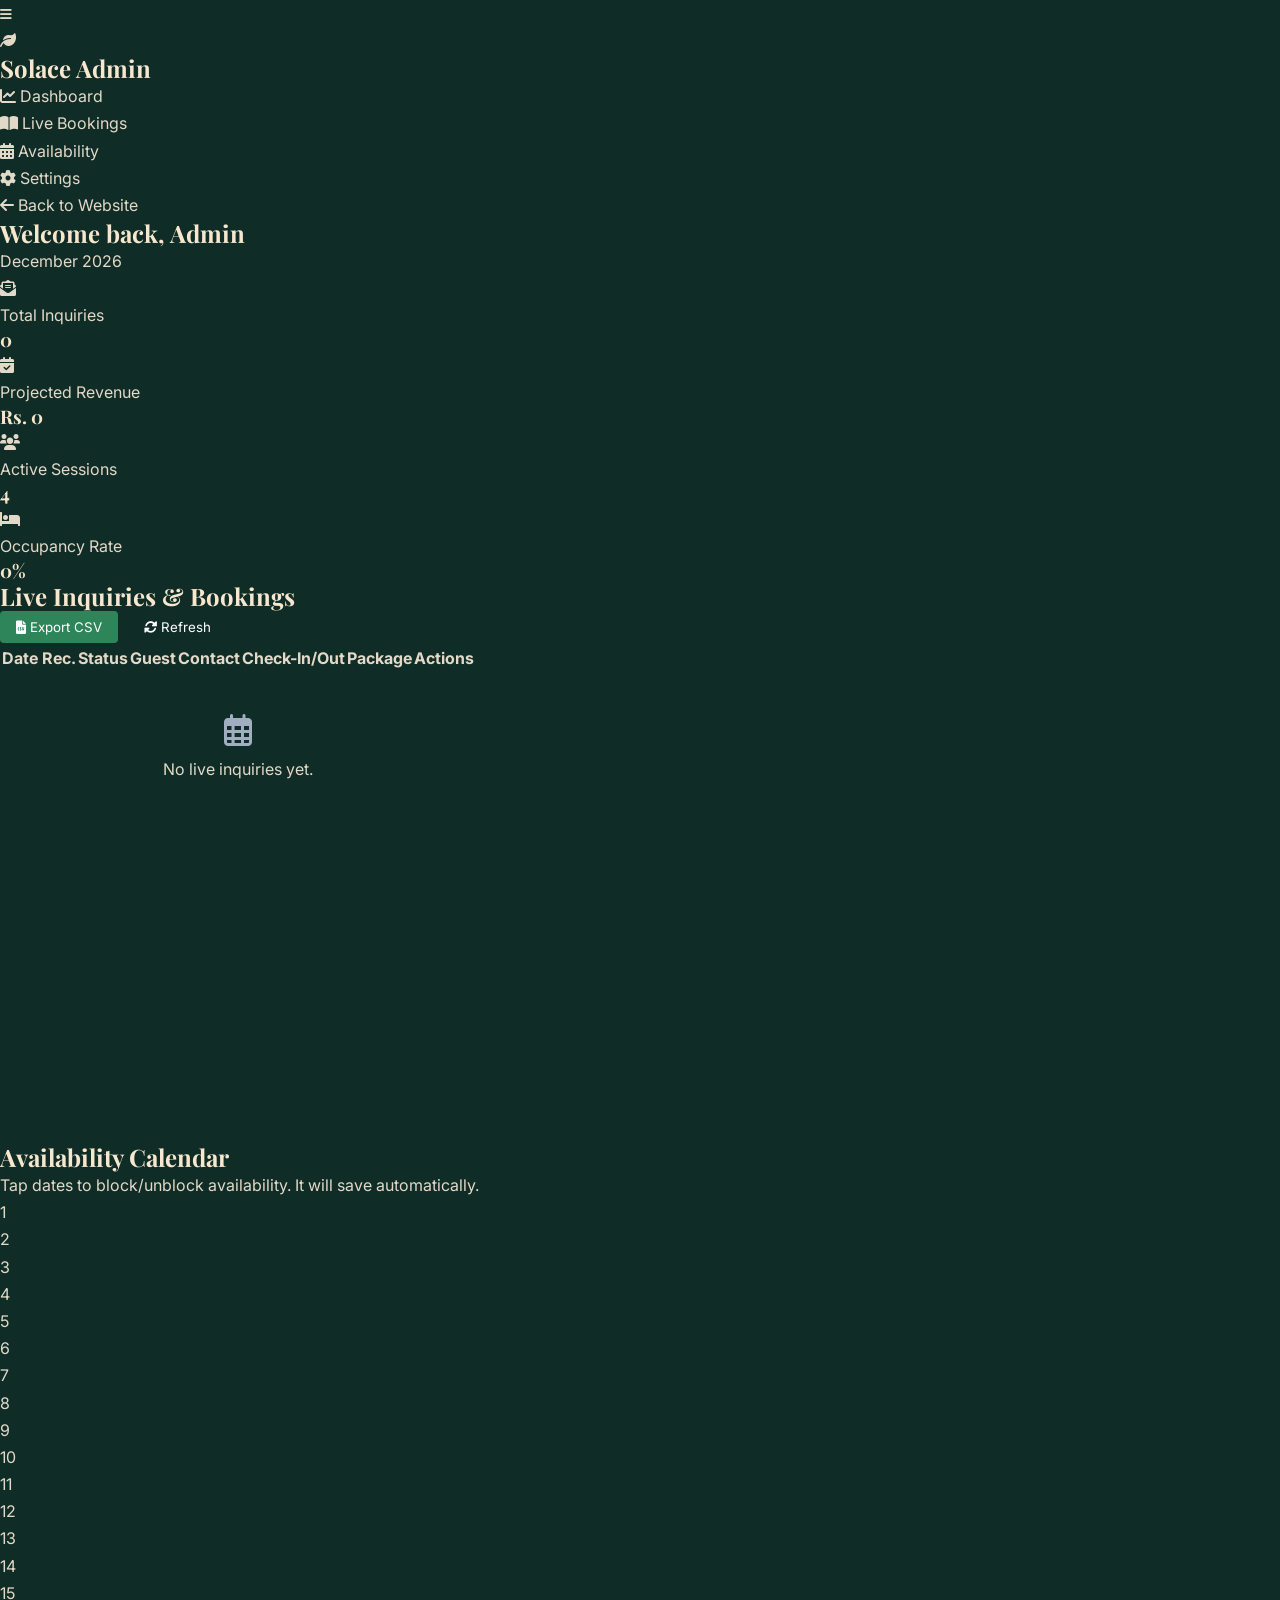
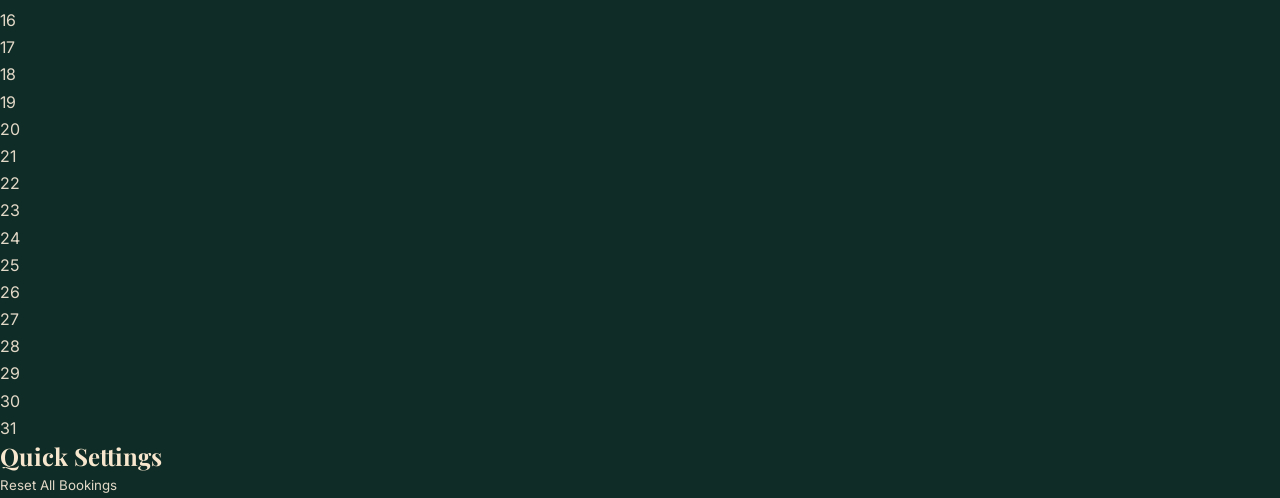
==== commit 2af65337: "Add new admin dashboard features" ====
--- a/admin.html
+++ b/admin.html
@@ -1,701 +1,362 @@
 <!DOCTYPE html>
 <html lang="en">
-
 <head>
     <meta charset="UTF-8">
     <meta name="viewport" content="width=device-width, initial-scale=1.0">
-    <title>Management Dashboard — Solace at Sundown</title>
-    <link rel="stylesheet" href="https://cdnjs.cloudflare.com/ajax/libs/font-awesome/6.5.1/css/all.min.css">
+    <title>Admin Dashboard | Solace at Sundown</title>
     <link rel="stylesheet" href="style.css">
-    <style>
-        :root {
-            --sidebar-width: 260px;
-            --dashboard-bg: #0a1f1b;
-        }
-
-        body {
-            background: var(--dashboard-bg);
-            color: #fff;
-            overflow-x: hidden;
-        }
-
-        .admin-layout {
-            display: flex;
-            min-height: 100vh;
-        }
-
-        /* --- SIDEBAR --- */
-        .sidebar {
-            width: var(--sidebar-width);
-            background: rgba(16, 44, 38, 0.95);
-            border-right: 1px solid rgba(247, 231, 206, 0.1);
-            display: flex;
-            flex-direction: column;
-            position: fixed;
-            height: 100vh;
-            z-index: 100;
-        }
-
-        .sidebar-header {
-            padding: 32px 24px;
-            border-bottom: 1px solid rgba(247, 231, 206, 0.05);
-        }
-
-        .sidebar-nav {
-            flex: 1;
-            padding: 24px 12px;
-        }
-
-        .nav-item {
-            display: flex;
-            align-items: center;
-            gap: 12px;
-            padding: 14px 16px;
-            color: var(--color-cream-muted);
-            text-decoration: none;
-            border-radius: 8px;
-            margin-bottom: 4px;
-            transition: all 0.3s ease;
-            cursor: pointer;
-            font-size: 0.9rem;
-        }
-
-        .nav-item:hover,
-        .nav-item.active {
-            background: rgba(247, 231, 206, 0.05);
-            color: var(--color-gold);
-        }
-
-        .nav-item i {
-            width: 20px;
-            text-align: center;
-        }
-
-        .sidebar-footer {
-            padding: 24px;
-            border-top: 1px solid rgba(247, 231, 206, 0.05);
-        }
-
-        /* --- MAIN CONTENT --- */
-        .main-content {
-            margin-left: var(--sidebar-width);
-            flex: 1;
-            padding: 40px;
-            max-width: 1400px;
-        }
-
-        .page-header {
-            display: flex;
-            justify-content: space-between;
-            align-items: center;
-            margin-bottom: 40px;
-        }
-
-        .page-title h1 {
-            font-family: var(--font-heading);
-            font-size: 1.8rem;
-            color: var(--color-gold);
-        }
-
-        /* --- DASHBOARD CARDS --- */
-        .stats-grid {
-            display: grid;
-            grid-template-columns: repeat(4, 1fr);
-            gap: 20px;
-            margin-bottom: 40px;
-        }
-
-        .stat-card {
-            background: rgba(247, 231, 206, 0.03);
-            border: 1px solid rgba(247, 231, 206, 0.05);
-            padding: 24px;
-            border-radius: 12px;
-        }
-
-        .stat-card .label {
-            color: var(--color-cream-muted);
-            font-size: 0.75rem;
-            text-transform: uppercase;
-            letter-spacing: 1px;
-            margin-bottom: 12px;
-        }
-
-        .stat-card .value {
-            font-size: 1.5rem;
-            font-weight: 700;
-            color: var(--color-gold);
-        }
-
-        /* --- TAB CONTENT --- */
-        .tab-content {
-            display: none;
-            animation: fadeIn 0.4s ease-out;
-        }
-
-        .tab-content.active {
-            display: block;
-        }
-
-        @keyframes fadeIn {
-            from {
-                opacity: 0;
-                transform: translateY(10px);
-            }
-
-            to {
-                opacity: 1;
-                transform: translateY(0);
-            }
-        }
-
-        /* --- TABLES & FORMS --- */
-        .data-table {
-            width: 100%;
-            border-collapse: collapse;
-            background: rgba(247, 231, 206, 0.02);
-            border-radius: 12px;
-            overflow: hidden;
-        }
-
-        .data-table th {
-            text-align: left;
-            padding: 16px;
-            background: rgba(247, 231, 206, 0.05);
-            color: var(--color-gold);
-            font-size: 0.8rem;
-            text-transform: uppercase;
-        }
-
-        .data-table td {
-            padding: 16px;
-            border-bottom: 1px solid rgba(247, 231, 206, 0.05);
-            font-size: 0.9rem;
-        }
-
-        .status-pill {
-            padding: 4px 10px;
-            border-radius: 20px;
-            font-size: 0.7rem;
-            font-weight: 600;
-        }
-
-        .status-new {
-            background: rgba(var(--color-gold-rgb), 0.1);
-            color: var(--color-gold);
-        }
-
-        .status-confirmed {
-            background: rgba(74, 222, 128, 0.1);
-            color: #4ade80;
-        }
-
-        .form-section {
-            background: rgba(247, 231, 206, 0.02);
-            padding: 32px;
-            border-radius: 16px;
-            border: 1px solid rgba(247, 231, 206, 0.05);
-            margin-bottom: 24px;
-        }
-
-        /* --- MOBILE HAMBURGER BUTTON --- */
-        .sidebar-toggle {
-            display: none;
-            position: fixed;
-            top: 16px;
-            left: 16px;
-            z-index: 200;
-            background: rgba(16, 44, 38, 0.95);
-            border: 1px solid rgba(247, 231, 206, 0.2);
-            color: var(--color-gold);
-            width: 42px;
-            height: 42px;
-            border-radius: 10px;
-            cursor: pointer;
-            align-items: center;
-            justify-content: center;
-            font-size: 1.1rem;
-            transition: all 0.3s ease;
-        }
-
-        .sidebar-backdrop {
-            display: none;
-            position: fixed;
-            inset: 0;
-            background: rgba(0,0,0,0.6);
-            z-index: 99;
-            backdrop-filter: blur(2px);
-        }
-
-        .sidebar-backdrop.active { display: block; }
-
-        /* --- RESPONSIVE TABLE (mobile card layout) --- */
-        @media (max-width: 768px) {
-            .sidebar-toggle { display: flex; }
-
-            .sidebar {
-                transform: translateX(-100%);
-                transition: transform 0.35s cubic-bezier(0.165, 0.84, 0.44, 1);
-                z-index: 150;
-            }
-
-            .sidebar.mobile-open { transform: translateX(0); }
-
-            .main-content {
-                margin-left: 0 !important;
-                padding: 70px 16px 40px;
-                min-height: 100vh;
-            }
-
-            .stats-grid {
-                grid-template-columns: 1fr 1fr !important;
-                gap: 12px;
-            }
-
-            .dash-grid {
-                grid-template-columns: 1fr !important;
-            }
-
-            .page-header {
-                flex-direction: column;
-                align-items: flex-start;
-                gap: 8px;
-                margin-bottom: 20px;
-            }
-
-            .page-title h1 { font-size: 1.3rem; }
-
-            /* Stack table rows as cards on mobile */
-            .data-table thead { display: none; }
-
-            .data-table,
-            .data-table tbody,
-            .data-table tr,
-            .data-table td { display: block; width: 100%; }
-
-            .data-table tr {
-                background: rgba(247,231,206,0.04);
-                border: 1px solid rgba(247,231,206,0.08);
-                border-radius: 10px;
-                margin-bottom: 12px;
-                padding: 4px 0;
-            }
-
-            .data-table td {
-                padding: 8px 16px;
-                border-bottom: 1px solid rgba(247,231,206,0.05);
-                font-size: 0.85rem;
-                display: flex;
-                justify-content: space-between;
-                align-items: center;
-            }
-
-            .data-table td:last-child { border-bottom: none; }
-
-            .data-table td::before {
-                content: attr(data-label);
-                font-size: 0.7rem;
-                font-weight: 600;
-                text-transform: uppercase;
-                letter-spacing: 1px;
-                color: var(--color-gold);
-                margin-right: 12px;
-                white-space: nowrap;
-            }
-
-            /* Empty state row — don't card-ify it */
-            .data-table tr.empty-row {
-                background: transparent;
-                border: none;
-            }
-
-            .data-table tr.empty-row td {
-                border: none;
-                display: flex;
-            }
-
-            .data-table tr.empty-row td::before {
-                display: none;
-            }
-
-            /* Availability calendar — 3 cols on mobile */
-            .avail-grid {
-                grid-template-columns: repeat(3, 1fr) !important;
-                gap: 8px !important;
-            }
-
-            .avail-day-label {
-                display: none;
-            }
-
-            .avail-cell {
-                padding: 10px 4px !important;
-                font-size: 0.75rem !important;
-            }
-        }
-
-        @media (max-width: 480px) {
-            .stats-grid { grid-template-columns: 1fr !important; }
-        }
-
-        /* --- LOGIN OVERLAY --- */
-        #loginOverlay {
-            position: fixed;
-            inset: 0;
-            background: var(--dashboard-bg);
-            z-index: 1000;
-            display: flex;
-            align-items: center;
-            justify-content: center;
-        }
-
-        .login-card {
-            width: 100%;
-            max-width: 400px;
-            padding: 48px;
-            background: rgba(247, 231, 206, 0.02);
-            border: 1px solid rgba(247, 231, 206, 0.1);
-            border-radius: 24px;
-            text-align: center;
-            backdrop-filter: blur(20px);
-        }
-
-        .login-card input {
-            width: 100%;
-            background: rgba(255, 255, 255, 0.05);
-            border: 1px solid rgba(255, 255, 255, 0.1);
-            color: white;
-            padding: 12px 16px;
-            border-radius: 8px;
-            margin-bottom: 16px;
-        }
-
-        .login-card button {
-            width: 100%;
-        }
-    </style>
+    <link rel="stylesheet" href="admin-view.css">
+    <link rel="stylesheet" href="https://cdnjs.cloudflare.com/ajax/libs/font-awesome/6.0.0/css/all.min.css">
 </head>
-
 <body>
-    <!-- Login Overlay -->
-    <div id="loginOverlay">
-        <div class="login-card">
-            <div class="login-header" style="margin-bottom: 32px;">
-                <div class="nav-logo" style="justify-content: center; margin-bottom: 12px;">
-                    <div class="nav-logo-icon"><i class="fas fa-sun"></i></div>
-                    <div class="nav-logo-text" style="color:white;">Solace <span>Staff</span></div>
-                </div>
-                <p style="font-size: 0.8rem; color: var(--color-cream-muted); letter-spacing: 2px;">AUTHORIZATION
-                    REQUIRED</p>
-            </div>
-            <input type="text" id="username" placeholder="Username">
-            <input type="password" id="password" placeholder="Password">
-            <button class="btn btn-primary" onclick="handleLogin()">Log In</button>
-            <p id="loginError" style="color: #ff9999; font-size: 0.8rem; margin-top: 16px; display: none;">Invalid
-                credentials.</p>
-        </div>
+    <!-- Mobile Sidebar Toggle -->
+    <button id="mobile-sidebar-toggle" onclick="toggleSidebar()">
+        <i class="fas fa-bars"></i>
+    </button>
+    <div id="sidebar-backdrop" onclick="toggleSidebar()"></div>
+
+    <!-- Sidebar -->
+    <div class="admin-sidebar" id="admin-sidebar">
+        <div class="sidebar-logo">
+            <i class="fas fa-leaf"></i>
+            <h2>Solace Admin</h2>
+        </div>
+        <ul class="sidebar-menu">
+            <li><a href="#" onclick="showTab('dashboard')" class="active"><i class="fas fa-chart-line"></i> Dashboard</a></li>
+            <li><a href="#" onclick="showTab('bookings')"><i class="fas fa-book-open"></i> Live Bookings <span id="nav-badge" class="nav-badge hidden">0</span></a></li>
+            <li><a href="#" onclick="showTab('calendar')"><i class="fas fa-calendar-alt"></i> Availability</a></li>
+            <li><a href="#" onclick="showTab('settings')"><i class="fas fa-cog"></i> Settings</a></li>
+        </ul>
+        <a href="index.html" class="sidebar-footer">
+            <i class="fas fa-arrow-left"></i> Back to Website
+        </a>
     </div>
 
-    <!-- Main Dashboard Layout -->
-    <div class="admin-layout" id="mainLayout" style="display: none;">
-        <button class="sidebar-toggle" id="sidebarToggle" aria-label="Toggle menu" onclick="toggleSidebar()">
-            <i class="fas fa-bars" id="sidebarToggleIcon"></i>
-        </button>
-        <div class="sidebar-backdrop" id="sidebarBackdrop" onclick="closeSidebar()"></div>
-        <aside class="sidebar" id="sidebar">
-            <div class="sidebar-header">
-                <a href="index.html" class="nav-logo">
-                    <div class="nav-logo-icon"><i class="fas fa-sun"></i></div>
-                    <div class="nav-logo-text">Solace <span>Staff</span></div>
-                </a>
-            </div>
-            <nav class="sidebar-nav">
-                <div class="nav-item active" onclick="showTab('overview')"><i class="fas fa-chart-line"></i> Overview
-                </div>
-                <div class="nav-item" onclick="showTab('bookings')"><i class="fas fa-calendar-check"></i> Live Bookings
-                </div>
-                <div class="nav-item" onclick="showTab('content')"><i class="fas fa-edit"></i> Content Studio</div>
-                <div class="nav-item" onclick="showTab('availability')"><i class="fas fa-clock"></i> Availability</div>
-                <div class="nav-item" onclick="window.location.href='index.html'"><i class="fas fa-eye"></i> View
-                    Website</div>
-            </nav>
-            <div class="sidebar-footer">
-                <a class="nav-item" style="color: #ff9999;" onclick="logoutAdmin()"><i class="fas fa-sign-out-alt"></i>
-                    Log Out</a>
-            </div>
-        </aside>
-
-        <main class="main-content">
-            <!-- TAB: OVERVIEW -->
-            <section id="overview" class="tab-content active">
-                <div class="page-header">
-                    <div class="page-title">
-                        <h1>Executive Overview</h1>
-                        <p style="color: var(--color-cream-muted);">Resort performance for April 2026</p>
+    <!-- Main Content -->
+    <div class="main-content">
+        
+        <!-- Dashboard Tab -->
+        <div id="dashboard" class="tab-content active">
+            <div class="admin-header">
+                <div>
+                    <h2>Welcome back, Admin</h2>
+                    <p class="admin-subtitle" id="dashboard-date">Loading date...</p>
+                </div>
+            </div>
+
+            <div class="stats-grid">
+                <div class="stat-card">
+                    <i class="fas fa-envelope-open-text"></i>
+                    <div class="stat-info">
+                        <p>Total Inquiries</p>
+                        <h3 id="total-inquiries">0</h3>
                     </div>
                 </div>
-                <div class="stats-grid">
-                    <div class="stat-card">
-                        <div class="label">Total Inquiries</div>
-                        <div class="value" id="stat_totalBookings">0</div>
+                <div class="stat-card">
+                    <i class="fas fa-calendar-check"></i>
+                    <div class="stat-info">
+                        <p>Projected Revenue</p>
+                        <h3 id="stat-revenue">Rs. 0</h3>
                     </div>
-                    <div class="stat-card">
-                        <div class="label">Projected Revenue</div>
-                        <div class="value">$42,500</div>
+                </div>
+                <div class="stat-card">
+                    <i class="fas fa-users"></i>
+                    <div class="stat-info">
+                        <p>Active Sessions</p>
+                        <h3 id="stat-sessions">0</h3>
                     </div>
-                    <div class="stat-card">
-                        <div class="label">Active Sessions</div>
-                        <div class="value">14</div>
+                </div>
+                <div class="stat-card">
+                    <i class="fas fa-bed"></i>
+                    <div class="stat-info">
+                        <p>Occupancy Rate</p>
+                        <h3 id="stat-occupancy">0%</h3>
                     </div>
-                    <div class="stat-card">
-                        <div class="label">Occupancy</div>
-                        <div class="value">92%</div>
-                    </div>
-                </div>
-
-                <div class="dash-grid" style="display: grid; grid-template-columns: 2fr 1fr; gap: 32px;">
-                    <div class="form-section">
-                        <h3 style="margin-bottom: 24px; color: var(--color-gold);">Recent Activity</h3>
-                        <table class="data-table">
-                            <thead>
-                                <tr>
-                                    <th>Guest</th>
-                                    <th>Check-in</th>
-                                    <th>Status</th>
-                                </tr>
-                            </thead>
-                            <tbody id="overview_bookings">
-                                <!-- Populated by JS -->
-                            </tbody>
-                        </table>
-                    </div>
-                    <div class="form-section">
-                        <h3 style="margin-bottom: 24px; color: var(--color-gold);">Quick Settings</h3>
-                        <button class="btn btn-outline" style="width: 100%; margin-bottom: 12px;"
-                            onclick="resetAllOverrides()">Reset Site Content</button>
-                    </div>
-                </div>
-            </section>
-
-            <!-- TAB: BOOKINGS -->
-            <section id="bookings" class="tab-content">
-                <div class="page-header">
-                    <div class="page-title">
-                        <h1>Booking Tracker</h1>
-                        <p style="color: var(--color-cream-muted);">Live inquiries from the contact form</p>
-                    </div>
-                </div>
-                <div class="form-section">
-                    <table class="data-table">
-                        <thead>
-                            <tr>
-                                <th>Date</th>
-                                <th>Guest Name</th>
-                                <th>Contact</th>
-                                <th>Guests</th>
-                                <th>Dates</th>
-                                <th>Actions</th>
-                            </tr>
-                        </thead>
-                        <tbody id="bookings_table_body">
-                            <!-- Populated from localStorage -->
-                        </tbody>
-                    </table>
-                </div>
-            </section>
-
-            <!-- TAB: CONTENT -->
-            <section id="content" class="tab-content">
-                <div class="page-header">
-                    <div class="page-title">
-                        <h1>Content Studio</h1>
-                        <p style="color: var(--color-cream-muted);">Manage site titles, prices, and media</p>
-                    </div>
-                </div>
-
-                <div class="dash-grid" style="display: grid; grid-template-columns: 1fr 1fr; gap: 24px;">
-                    <div class="form-section">
-                        <h3 style="color: var(--color-gold); margin-bottom: 16px;">General Branding</h3>
-                        <div class="form-group">
-                            <label>Resort Name</label>
-                            <input type="text" id="edit_resortName" placeholder="Solace at Sundown">
-                        </div>
-                        <div class="form-group">
-                            <label>Official Phone</label>
-                            <input type="text" id="edit_resortPhone" placeholder="+977 9742590718">
-                        </div>
-                        <button class="btn btn-primary" onclick="updateGlobalSettings()">Update Branding</button>
-                    </div>
-
-                    <div class="form-section">
-                        <h3 style="color: var(--color-gold); margin-bottom: 16px;">Media & Imagery</h3>
-                        <div class="form-group">
-                            <label>Hero Background Image (URL)</label>
-                            <input type="text" id="edit_heroImg" placeholder="https://images.unsplash.com/...">
-                        </div>
-                        <button class="btn btn-outline" onclick="saveMediaOverrides()">Apply Media Changes</button>
-                    </div>
-                </div>
-            </section>
-
-            <!-- TAB: AVAILABILITY -->
-            <section id="availability" class="tab-content">
-                <div class="page-header">
-                    <div class="page-title">
-                        <h1>Availability Manager</h1>
-                        <p style="color: var(--color-cream-muted);">Manage resort occupancy status</p>
-                    </div>
-                </div>
-                <div class="form-section">
-                    <p style="margin-bottom: 24px; color: var(--color-cream-muted);">Select dates to mark as **Fully
-                        Booked** on the website.</p>
-                    <!-- Simple Mock Availability Grid -->
-                    <div style="display: grid; grid-template-columns: repeat(7, 1fr); gap: 10px; text-align: center;" class="avail-grid">
-                        <div style="font-size: 0.7rem; color: var(--color-gold);" class="avail-day-label">SUN</div>
-                        <div style="font-size: 0.7rem; color: var(--color-gold);" class="avail-day-label">MON</div>
-                        <div style="font-size: 0.7rem; color: var(--color-gold);" class="avail-day-label">TUE</div>
-                        <div style="font-size: 0.7rem; color: var(--color-gold);" class="avail-day-label">WED</div>
-                        <div style="font-size: 0.7rem; color: var(--color-gold);" class="avail-day-label">THU</div>
-                        <div style="font-size: 0.7rem; color: var(--color-gold);" class="avail-day-label">FRI</div>
-                        <div style="font-size: 0.7rem; color: var(--color-gold);" class="avail-day-label">SAT</div>
-                        <script>
-                            for (let i = 1; i <= 30; i++) {
-                                document.write(`<div class="avail-cell" style="background:rgba(255,255,255,0.05); padding:15px; border-radius:8px; cursor:pointer;" onclick="this.style.background=this.style.background==='rgb(255, 153, 153)'?'rgba(255,255,255,0.05)':'#ff9999'">APR ${i}</div>`);
-                            }
-                        </script>
-                    </div>
-                </div>
-            </section>
-        </main>
+                </div>
+            </div>
+        </div>
+
+        <!-- Bookings Tab -->
+        <div id="bookings" class="tab-content">
+            <div class="admin-header">
+                <h2>Live Inquiries & Bookings</h2>
+                <div style="display:flex; gap:10px;">
+                    <button class="btn-refresh" onclick="exportCSV()" style="background:#2f855a; color:white; border:none; padding:8px 16px; border-radius:4px; cursor:pointer;"><i class="fas fa-file-csv"></i> Export CSV</button>
+                    <button class="btn-refresh" onclick="loadBookings()" style="background:var(--primary-color); color:white; border:none; padding:8px 16px; border-radius:4px; cursor:pointer;"><i class="fas fa-sync-alt"></i> Refresh</button>
+                </div>
+            </div>
+            <div class="form-section" style="min-height: 500px;">
+                <table class="booking-table">
+                    <thead>
+                        <tr>
+                            <th>Date Rec.</th>
+                            <th>Status</th>
+                            <th>Guest</th>
+                            <th>Contact</th>
+                            <th>Check-In/Out</th>
+                            <th>Package</th>
+                            <th>Actions</th>
+                        </tr>
+                    </thead>
+                    <tbody id="booking-table-body">
+                        <!-- Bookings load here -->
+                    </tbody>
+                </table>
+            </div>
+        </div>
+
+        <!-- Calendar Tab -->
+        <div id="calendar" class="tab-content">
+            <div class="admin-header">
+                <h2>Availability Calendar</h2>
+                <p>Tap dates to block/unblock availability. It will save automatically.</p>
+            </div>
+            <div class="form-section">
+                <div class="calendar-grid">
+                    <!-- Calendar renders here -->
+                </div>
+            </div>
+        </div>
+
+        <!-- Settings Tab -->
+        <div id="settings" class="tab-content">
+            <div class="admin-header">
+                <h2>Quick Settings</h2>
+            </div>
+            <div class="form-section">
+                <button class="submit-btn" onclick="if(confirm('Are you sure you want to delete ALL bookings?')) { localStorage.removeItem('bookings'); loadBookings(); }">Reset All Bookings</button>
+            </div>
+        </div>
     </div>
 
-    <script src="script.js"></script>
+    <!-- Pop-up Modal for Reading Messages -->
+    <div id="booking-modal" class="admin-modal">
+        <div class="admin-modal-content">
+            <span class="close-modal" onclick="closeModal()">&times;</span>
+            <h2>Guest Inquiry Details</h2>
+            <div id="modal-body" class="modal-details"></div>
+        </div>
+    </div>
+
+    <!-- Scripts -->
     <script>
-        // Check Session
-        if (localStorage.getItem('isAdmin') === 'true') {
-            document.getElementById('loginOverlay').style.display = 'none';
-            document.getElementById('mainLayout').style.display = 'flex';
-            loadDashboardData();
-        }
-
-        function handleLogin() {
-            const user = document.getElementById('username').value;
-            const pass = document.getElementById('password').value;
-            if (user === 'admin' && pass === 'solace2026') {
-                localStorage.setItem('isAdmin', 'true');
-                window.location.reload();
+        // Modal Functions
+        function viewBooking(id) {
+            let bookings = JSON.parse(localStorage.getItem('bookings')) || [];
+            let b = bookings.find(x => x.id === id);
+            if (!b) return;
+
+            const modalBody = document.getElementById('modal-body');
+            modalBody.innerHTML = `
+                <p><strong>Name:</strong> ${b.name}</p>
+                <p><strong>Email:</strong> <a href="mailto:${b.email}">${b.email}</a></p>
+                <p><strong>Phone:</strong> ${b.phone}</p>
+                <p><strong>Check-In:</strong> ${b.checkIn || 'Not specified'}</p>
+                <p><strong>Check-Out:</strong> ${b.checkOut || 'Not specified'}</p>
+                <p><strong>Guests:</strong> ${b.guests || 'Not specified'}</p>
+                <p><strong>Package:</strong> ${b.package || 'None'}</p>
+                <div class="modal-message">
+                    <strong>Message:</strong><br><br>
+                    ${b.message ? b.message.replace(/\n/g, '<br>') : 'No extra message provided by guest.'}
+                </div>
+            `;
+            document.getElementById('booking-modal').classList.add('show');
+        }
+
+        function closeModal() {
+            document.getElementById('booking-modal').classList.remove('show');
+        }
+
+        window.onclick = function(event) {
+            let modal = document.getElementById('booking-modal');
+            if (event.target == modal) {
+                closeModal();
+            }
+        }
+
+        // Status Logic
+        function updateStatus(id, newStatus) {
+            let bookings = JSON.parse(localStorage.getItem('bookings')) || [];
+            let index = bookings.findIndex(x => x.id === id);
+            if (index !== -1) {
+                bookings[index].status = newStatus;
+                localStorage.setItem('bookings', JSON.stringify(bookings));
+                loadBookings(); 
+            }
+        }
+
+        function deleteBooking(id) {
+            if (confirm("Are you sure you want to archive this booking? It will be removed from the table.")) {
+                let bookings = JSON.parse(localStorage.getItem('bookings')) || [];
+                bookings = bookings.filter(x => x.id !== id);
+                localStorage.setItem('bookings', JSON.stringify(bookings));
+                loadBookings();
+            }
+        }
+
+        // Export to CSV
+        function exportCSV() {
+            let bookings = JSON.parse(localStorage.getItem('bookings')) || [];
+            if(bookings.length === 0) {
+                alert("No bookings to export.");
+                return;
+            }
+            let csvContent = "Date Received,Status,Name,Email,Phone,Check-In,Check-Out,Guests,Package,Message\n";
+            
+            bookings.forEach(b => {
+                let status = b.status || "NEW";
+                let msg = b.message ? `"${b.message.replace(/"/g, '""')}"` : '""';
+                let row = [b.date, status, b.name, b.email, b.phone, b.checkIn, b.checkOut, b.guests, b.package, msg].join(",");
+                csvContent += row + "\n";
+            });
+
+            let blob = new Blob([csvContent], { type: 'text/csv;charset=utf-8;' });
+            let link = document.createElement("a");
+            link.href = URL.createObjectURL(blob);
+            link.download = `solace_bookings_${new Date().toISOString().split('T')[0]}.csv`;
+            document.body.appendChild(link);
+            link.click();
+            document.body.removeChild(link);
+        }
+
+        // Load Bookings & Dashboard Logic
+        function loadBookings() {
+            let bookings = JSON.parse(localStorage.getItem('bookings')) || [];
+            let tableBody = document.getElementById('booking-table-body');
+            
+            let totalNew = 0;
+            let confirmedCount = 0;
+            let projectedRev = 0;
+
+            bookings.forEach(b => {
+                let stat = b.status || 'NEW';
+                if(stat === 'NEW') totalNew++;
+                if(stat === 'CONFIRMED') {
+                    confirmedCount++;
+                    if (b.package && b.package.toLowerCase().includes('sundown')) projectedRev += 25000;
+                    else if (b.package && b.package.toLowerCase().includes('wilderness')) projectedRev += 15000;
+                    else projectedRev += 12000;
+                }
+            });
+
+            document.getElementById('total-inquiries').textContent = bookings.length;
+            document.getElementById('stat-revenue').textContent = 'Rs. ' + projectedRev.toLocaleString();
+            document.getElementById('stat-sessions').textContent = Math.floor(Math.random() * 5) + 2; 
+            
+            let occ = confirmedCount > 0 ? Math.min(100, confirmedCount * 10) : 0;
+            document.getElementById('stat-occupancy').textContent = occ + '%';
+
+            const badge = document.getElementById('nav-badge');
+            if (totalNew > 0) {
+                badge.textContent = totalNew;
+                badge.classList.remove('hidden');
             } else {
-                document.getElementById('loginError').style.display = 'block';
-            }
-        }
-
-        function logoutAdmin() {
-            localStorage.removeItem('isAdmin');
-            window.location.reload();
-        }
-
-        function toggleSidebar() {
-            const sidebar = document.getElementById('sidebar');
-            const backdrop = document.getElementById('sidebarBackdrop');
-            const icon = document.getElementById('sidebarToggleIcon');
-            const isOpen = sidebar.classList.toggle('mobile-open');
-            backdrop.classList.toggle('active', isOpen);
-            icon.className = isOpen ? 'fas fa-times' : 'fas fa-bars';
-        }
-
-        function closeSidebar() {
-            const sidebar = document.getElementById('sidebar');
-            const backdrop = document.getElementById('sidebarBackdrop');
-            const icon = document.getElementById('sidebarToggleIcon');
-            sidebar.classList.remove('mobile-open');
-            backdrop.classList.remove('active');
-            icon.className = 'fas fa-bars';
-        }
-
+                badge.classList.add('hidden');
+            }
+
+            const dateOptions = { month: 'long', year: 'numeric' };
+            document.getElementById('dashboard-date').textContent = new Date().toLocaleDateString('en-US', dateOptions);
+
+            tableBody.innerHTML = '';
+
+            if (bookings.length === 0) {
+                tableBody.innerHTML = `
+                    <tr class="empty-state-row">
+                        <td colspan="7" style="text-align: center; padding: 40px;">
+                            <i class="far fa-calendar-alt" style="font-size: 2rem; color: #a0aec0; margin-bottom: 10px;"></i><br>
+                            No live inquiries yet.
+                        </td>
+                    </tr>
+                `;
+                return;
+            }
+
+            bookings.reverse().forEach((b) => {
+                let tr = document.createElement('tr');
+                let currentStatus = (b.status || 'NEW').toUpperCase();
+                
+                tr.innerHTML = `
+                    <td data-label="Date Rec.">${b.date}</td>
+                    <td data-label="Status">
+                        <select class="status-select status-${currentStatus.toLowerCase()}" onchange="updateStatus('${b.id}', this.value)">
+                            <option value="NEW" ${currentStatus==='NEW'?'selected':''}>New</option>
+                            <option value="CONTACTED" ${currentStatus==='CONTACTED'?'selected':''}>Contacted</option>
+                            <option value="CONFIRMED" ${currentStatus==='CONFIRMED'?'selected':''}>Confirmed</option>
+                            <option value="DECLINED" ${currentStatus==='DECLINED'?'selected':''}>Declined</option>
+                        </select>
+                    </td>
+                    <td data-label="Guest"><strong>${b.name}</strong></td>
+                    <td data-label="Contact">${b.phone}<br><span style="font-size:0.8rem; color:#718096">${b.email}</span></td>
+                    <td data-label="Check-In/Out">${b.checkIn || '-'} to ${b.checkOut || '-'}</td>
+                    <td data-label="Package">${b.package || 'Custom'}</td>
+                    <td data-label="Actions" class="action-btns">
+                        <button class="btn-view" onclick="viewBooking('${b.id}')">View</button>
+                        <button class="btn-archive" onclick="deleteBooking('${b.id}')"><i class="fas fa-trash"></i></button>
+                    </td>
+                `;
+                tableBody.appendChild(tr);
+            });
+        }
+
+        // Calendar Save Logic
+        function createCalendar() {
+            const calendarGrid = document.querySelector('.calendar-grid');
+            if (!calendarGrid) return;
+            calendarGrid.innerHTML = '';
+
+            const daysInMonth = new Date(new Date().getFullYear(), new Date().getMonth() + 1, 0).getDate();
+            let blockedDates = JSON.parse(localStorage.getItem('blockedDates')) || [];
+
+            for (let i = 1; i <= daysInMonth; i++) {
+                const dayDiv = document.createElement('div');
+                dayDiv.classList.add('calendar-day');
+                dayDiv.innerHTML = `<span class="date-num">${i}</span><span class="status-dot"></span>`;
+
+                if (blockedDates.includes(i)) dayDiv.classList.add('booked');
+
+                dayDiv.addEventListener('click', () => {
+                    if (blockedDates.includes(i)) {
+                        blockedDates = blockedDates.filter(d => d !== i);
+                        dayDiv.classList.remove('booked');
+                    } else {
+                        blockedDates.push(i);
+                        dayDiv.classList.add('booked');
+                    }
+                    localStorage.setItem('blockedDates', JSON.stringify(blockedDates));
+                });
+
+                calendarGrid.appendChild(dayDiv);
+            }
+        }
+
+        // Tab Switching & Mobile
         function showTab(tabId) {
-            document.querySelectorAll('.tab-content').forEach(t => t.classList.remove('active'));
-            document.querySelectorAll('.nav-item').forEach(n => n.classList.remove('active'));
+            document.querySelectorAll('.tab-content').forEach(tab => tab.classList.remove('active'));
+            document.querySelectorAll('.sidebar-menu a').forEach(link => link.classList.remove('active'));
+            
             document.getElementById(tabId).classList.add('active');
             event.currentTarget.classList.add('active');
-            if (window.innerWidth <= 768) closeSidebar();
-        }
-
-        function loadDashboardData() {
-            const bookings = JSON.parse(localStorage.getItem('bookings') || '[]');
-            const tableBody = document.getElementById('bookings_table_body');
-            const overviewBody = document.getElementById('overview_bookings');
-
-            tableBody.innerHTML = '';
-            overviewBody.innerHTML = '';
-
-            // Handle Empty
-            if (bookings.length === 0) {
-                const empty = `<tr class="empty-row"><td colspan="6" data-label="" style="text-align:center; padding: 48px 20px; color: var(--color-cream-muted); justify-content:center; flex-direction:column; gap:12px;">
-                    <i class="fas fa-calendar-times" style="font-size:2rem; color:var(--color-gold); opacity:0.4; margin-bottom:8px; display:block;"></i>
-                    No live inquiries yet.
-                </td></tr>`;
-                tableBody.innerHTML = empty;
-                overviewBody.innerHTML = `<tr><td colspan="3" style="text-align:center; padding: 30px; color: var(--color-cream-muted);">No recent activity.</td></tr>`;
-            } else {
-                bookings.reverse().forEach(b => {
-                    const row = `
-                        <tr>
-                            <td data-label="Date">${b.timestamp || 'Today'}</td>
-                            <td data-label="Guest"><strong>${b.name}</strong></td>
-                            <td data-label="Contact">${b.email || b.phone || 'N/A'}</td>
-                            <td data-label="Guests">${b.guests || '2'}</td>
-                            <td data-label="Dates">${b.dates || 'Apr 10-12'}</td>
-                            <td data-label="Action"><button class="btn btn-outline" style="padding: 4px 10px; font-size: 0.6rem;" onclick="deleteBooking('${b.id}')">Archive</button></td>
-                        </tr>
-                    `;
-                    tableBody.innerHTML += row;
-
-                    // Add to overview (limit 5)
-                    if (overviewBody.children.length < 5) {
-                        overviewBody.innerHTML += `
-                            <tr>
-                                <td>${b.name}</td>
-                                <td>${b.dates || 'Apr 10'}</td>
-                                <td><span class="status-pill status-new">NEW</span></td>
-                            </tr>
-                        `;
-                    }
-                });
-            }
-
-            document.getElementById('stat_totalBookings').textContent = bookings.length;
-
-            // Load Content fields
-            document.getElementById('edit_resortName').value = localStorage.getItem('resortName') || '';
-            document.getElementById('edit_resortPhone').value = localStorage.getItem('resortPhone') || '';
-        }
-
-        window.updateGlobalSettings = () => {
-            const name = document.getElementById('edit_resortName').value;
-            const phone = document.getElementById('edit_resortPhone').value;
-            if (name) localStorage.setItem('resortName', name);
-            if (phone) localStorage.setItem('resortPhone', phone);
-            alert('Branding updated site-wide!');
-        };
-
-        window.deleteBooking = (id) => {
-            let bookings = JSON.parse(localStorage.getItem('bookings') || '[]');
-            bookings = bookings.filter(b => b.id !== id);
-            localStorage.setItem('bookings', JSON.stringify(bookings));
-            loadDashboardData();
-        };
-
-        // Reset All Tool
-        window.resetAllOverrides = () => {
-            if (confirm('Reset all site content to original?')) {
-                Object.keys(localStorage).forEach(key => {
-                    if (key.startsWith('content_') || key === 'resortName' || key === 'resortPhone') {
-                        localStorage.removeItem(key);
-                    }
-                });
-                window.location.reload();
-            }
-        };
+
+            if(window.innerWidth <= 768) toggleSidebar();
+        }
+
+        function toggleSidebar() {
+            const sidebar = document.getElementById('admin-sidebar');
+            const backdrop = document.getElementById('sidebar-backdrop');
+            const toggleBtn = document.getElementById('mobile-sidebar-toggle');
+            
+            sidebar.classList.toggle('active');
+            backdrop.classList.toggle('active');
+            toggleBtn.innerHTML = sidebar.classList.contains('active') ? '<i class="fas fa-times"></i>' : '<i class="fas fa-bars"></i>';
+        }
+
+        // Start Everything
+        document.addEventListener('DOMContentLoaded', () => {
+            loadBookings();
+            createCalendar();
+            setInterval(loadBookings, 15000); 
+        });
+        window.addEventListener('storage', loadBookings);
     </script>
 </body>
-
 </html>
--- a/admin-view.css
+++ b/admin-view.css
@@ -0,0 +1,297 @@
+/* --- ADMIN TOOLBAR & CONTROLS --- */
+.admin-toolbar {
+    position: fixed;
+    top: 0;
+    left: 0;
+    right: 0;
+    height: 40px;
+    background: #0d241f;
+    border-bottom: 1px solid var(--color-gold);
+    display: flex;
+    align-items: center;
+    justify-content: space-between;
+    padding: 0 24px;
+    z-index: 10000;
+    font-size: 0.75rem;
+    color: var(--color-gold);
+    box-shadow: 0 2px 10px rgba(0, 0, 0, 0.3);
+}
+
+.admin-toolbar-brand {
+    display: flex;
+    align-items: center;
+    gap: 10px;
+    font-weight: 700;
+    text-transform: uppercase;
+    letter-spacing: 1px;
+}
+
+.admin-toolbar-actions {
+    display: flex;
+    align-items: center;
+    gap: 16px;
+}
+
+.admin-toolbar-actions a {
+    color: var(--color-gold);
+    text-decoration: none;
+    transition: all 0.3s ease;
+    cursor: pointer;
+    padding: 4px 8px;
+    border-radius: 4px;
+    display: flex;
+    align-items: center;
+    gap: 6px;
+}
+
+.admin-toolbar-actions a:hover {
+    background: rgba(247, 231, 206, 0.1);
+}
+
+.admin-reset-btn {
+    color: #ff9999 !important;
+}
+
+.admin-badge {
+    background: var(--color-gold);
+    color: black;
+    font-size: 0.6rem;
+    padding: 1px 6px;
+    border-radius: 2px;
+    font-weight: bold;
+}
+
+/* Slide-over Dashboard Panel */
+.admin-side-panel {
+    position: fixed;
+    top: 40px;
+    right: -350px;
+    width: 350px;
+    height: calc(100vh - 40px);
+    background: #0d241f;
+    border-left: 1px solid var(--color-gold);
+    z-index: 9999;
+    transition: transform 0.4s cubic-bezier(0.165, 0.84, 0.44, 1);
+    box-shadow: -10px 0 30px rgba(0, 0, 0, 0.5);
+    display: flex;
+    flex-direction: column;
+}
+
+.admin-side-panel.active {
+    transform: translateX(-350px);
+}
+
+.admin-side-panel .panel-header {
+    padding: 24px;
+    border-bottom: 1px solid rgba(247, 231, 206, 0.1);
+    display: flex;
+    justify-content: space-between;
+    align-items: center;
+}
+
+.admin-side-panel .panel-header h3 {
+    font-family: var(--font-heading);
+    color: var(--color-gold);
+    font-size: 1.1rem;
+    margin: 0;
+}
+
+.admin-side-panel .panel-body {
+    flex: 1;
+    overflow-y: auto;
+    padding: 24px;
+}
+
+/* Admin Modal Styles (Settings Only) */
+.admin-modal-overlay {
+    position: fixed;
+    inset: 0;
+    background: rgba(16, 44, 38, 0.9);
+    backdrop-filter: blur(10px);
+    z-index: 10001;
+    display: none;
+    align-items: center;
+    justify-content: center;
+    padding: 24px;
+}
+
+.admin-modal-overlay.active {
+    display: flex;
+}
+
+.admin-modal {
+    width: 100%;
+    max-width: 500px;
+    background: #1a4a40;
+    border: 1px solid var(--color-gold);
+    border-radius: var(--radius-lg);
+    padding: 32px;
+}
+
+.admin-modal-btns {
+    display: flex;
+    gap: 12px;
+    margin-top: 24px;
+}
+
+/* Mobile Admin Polish */
+@media (max-width: 600px) {
+    .admin-toolbar {
+        padding: 0 12px;
+    }
+
+    .admin-toolbar-brand span,
+    .admin-toolbar-actions a span {
+        display: none;
+    }
+
+    .admin-toolbar-brand {
+        font-size: 1rem;
+    }
+
+    .admin-toolbar-actions {
+        gap: 8px;
+    }
+
+    .admin-toolbar-actions button {
+        padding: 4px 8px !important;
+        font-size: 0.6rem !important;
+    }
+
+    .admin-side-panel {
+        width: 100% !important;
+        right: -100% !important;
+    }
+
+    .admin-side-panel.active {
+        transform: translateX(-100%);
+    }
+}
+
+/* Adjust layout when admin toolbar is present */
+body.admin-logged-in {
+    padding-top: 40px !important;
+}
+
+body.admin-logged-in .navbar {
+    top: 40px !important;
+}
+
+/* Notification Badge */
+.nav-badge {
+    background-color: #e74c3c;
+    color: white;
+    padding: 2px 8px;
+    border-radius: 12px;
+    font-size: 0.75rem;
+    font-weight: bold;
+    margin-left: auto;
+}
+.nav-badge.hidden {
+    display: none;
+}
+
+/* Status Dropdown */
+.status-select {
+    padding: 6px 10px;
+    border-radius: 6px;
+    border: 1px solid #ddd;
+    font-size: 0.8rem;
+    cursor: pointer;
+    font-weight: 600;
+    outline: none;
+}
+.status-new { background: #e3f2fd; color: #1976d2; border-color: #bbdefb; }
+.status-contacted { background: #fff3e0; color: #f57c00; border-color: #ffe0b2; }
+.status-confirmed { background: #e8f5e9; color: #388e3c; border-color: #c8e6c9; }
+.status-declined { background: #ffebee; color: #d32f2f; border-color: #ffcdd2; }
+
+/* Booking Action Buttons */
+.action-btns {
+    display: flex;
+    gap: 8px;
+}
+.btn-view {
+    background: #4a5568;
+    color: white;
+    border: none;
+    padding: 6px 12px;
+    border-radius: 4px;
+    cursor: pointer;
+    font-size: 0.8rem;
+    transition: 0.2s;
+}
+.btn-view:hover { background: #2d3748; }
+.btn-archive {
+    background: #e53e3e;
+    color: white;
+    border: none;
+    padding: 6px 12px;
+    border-radius: 4px;
+    cursor: pointer;
+    font-size: 0.8rem;
+    transition: 0.2s;
+}
+.btn-archive:hover { background: #c53030; }
+
+/* Modal Styles for Reading Full Messages */
+.admin-modal {
+    display: none;
+    position: fixed;
+    z-index: 3000;
+    left: 0; top: 0; width: 100%; height: 100%;
+    background-color: rgba(0,0,0,0.6);
+    align-items: center; justify-content: center;
+    backdrop-filter: blur(4px);
+    opacity: 0;
+    transition: opacity 0.3s ease;
+}
+.admin-modal.show {
+    display: flex;
+    opacity: 1;
+}
+.admin-modal-content {
+    background: white;
+    padding: 32px;
+    border-radius: 12px;
+    width: 90%; max-width: 500px;
+    position: relative;
+    box-shadow: 0 10px 25px rgba(0,0,0,0.2);
+    transform: translateY(20px);
+    transition: transform 0.3s ease;
+}
+.admin-modal.show .admin-modal-content {
+    transform: translateY(0);
+}
+.admin-modal-content h2 {
+    margin-bottom: 20px;
+    font-family: var(--font-serif);
+    color: var(--primary-color);
+}
+.close-modal {
+    position: absolute; right: 24px; top: 24px;
+    font-size: 1.8rem; cursor: pointer; color: #718096;
+    transition: 0.2s;
+}
+.close-modal:hover { color: #1a202c; }
+
+.modal-details p {
+    margin-bottom: 12px;
+    font-size: 0.95rem;
+    border-bottom: 1px solid #f0f0f0;
+    padding-bottom: 8px;
+}
+.modal-details strong {
+    color: #4a5568;
+    display: inline-block;
+    width: 100px;
+}
+.modal-message {
+    margin-top: 20px;
+    background: #f7fafc;
+    padding: 16px;
+    border-radius: 8px;
+    border-left: 4px solid var(--accent-color);
+    font-style: italic;
+    white-space: pre-wrap;
+}
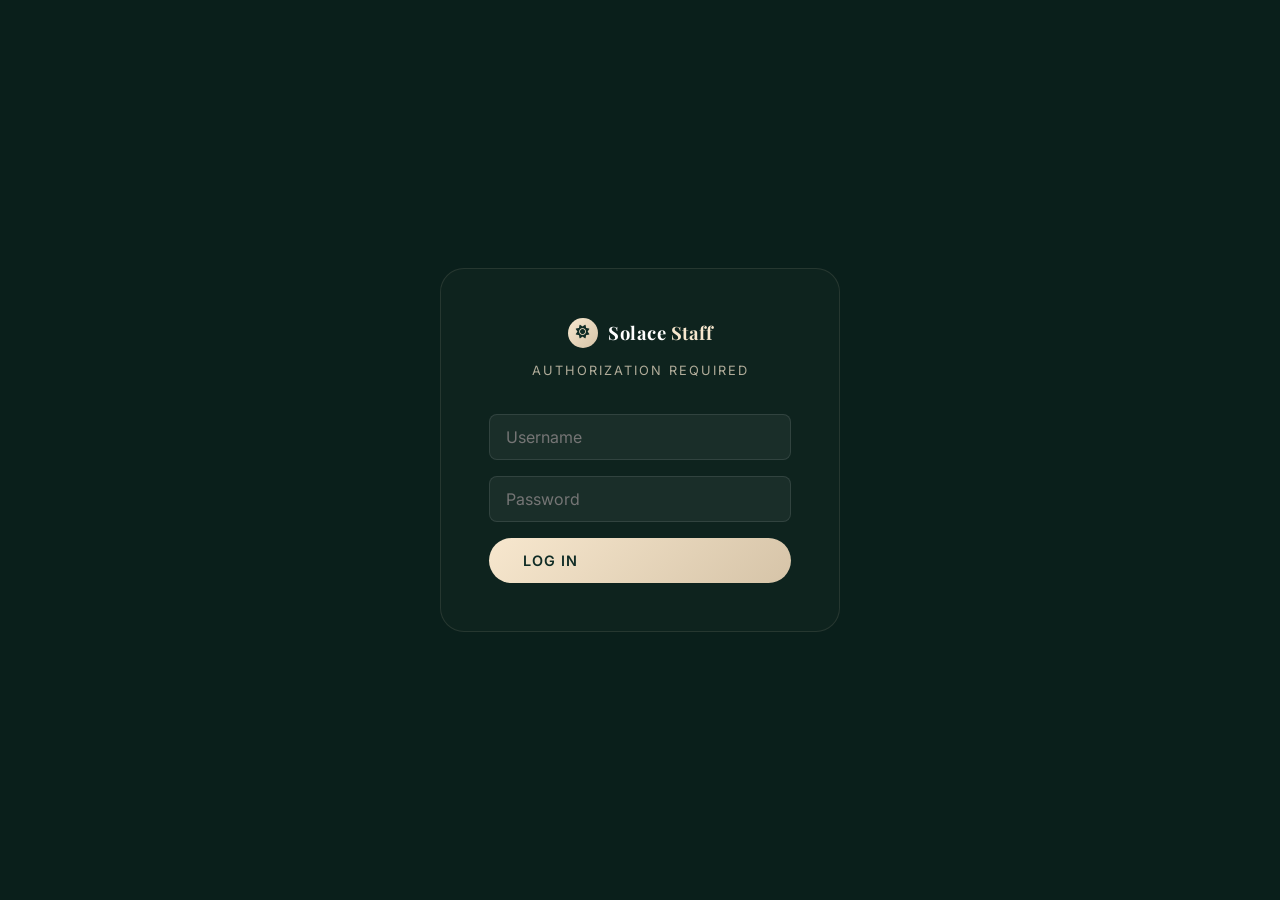
==== commit 152bb6c3: "Add new dashboard functions" ====
--- a/admin.html
+++ b/admin.html
@@ -1,362 +1,791 @@
 <!DOCTYPE html>
 <html lang="en">
+
 <head>
     <meta charset="UTF-8">
     <meta name="viewport" content="width=device-width, initial-scale=1.0">
-    <title>Admin Dashboard | Solace at Sundown</title>
+    <title>Management Dashboard — Solace at Sundown</title>
+    <link rel="stylesheet" href="https://cdnjs.cloudflare.com/ajax/libs/font-awesome/6.5.1/css/all.min.css">
     <link rel="stylesheet" href="style.css">
-    <link rel="stylesheet" href="admin-view.css">
-    <link rel="stylesheet" href="https://cdnjs.cloudflare.com/ajax/libs/font-awesome/6.0.0/css/all.min.css">
+    <style>
+        :root {
+            --sidebar-width: 260px;
+            --dashboard-bg: #0a1f1b;
+        }
+
+        body {
+            background: var(--dashboard-bg);
+            color: #fff;
+            overflow-x: hidden;
+        }
+
+        .admin-layout {
+            display: flex;
+            min-height: 100vh;
+        }
+
+        /* --- SIDEBAR --- */
+        .sidebar {
+            width: var(--sidebar-width);
+            background: rgba(16, 44, 38, 0.95);
+            border-right: 1px solid rgba(247, 231, 206, 0.1);
+            display: flex;
+            flex-direction: column;
+            position: fixed;
+            height: 100vh;
+            z-index: 100;
+        }
+
+        .sidebar-header {
+            padding: 32px 24px;
+            border-bottom: 1px solid rgba(247, 231, 206, 0.05);
+        }
+
+        .sidebar-nav {
+            flex: 1;
+            padding: 24px 12px;
+        }
+
+        .nav-item {
+            display: flex;
+            align-items: center;
+            gap: 12px;
+            padding: 14px 16px;
+            color: var(--color-cream-muted);
+            text-decoration: none;
+            border-radius: 8px;
+            margin-bottom: 4px;
+            transition: all 0.3s ease;
+            cursor: pointer;
+            font-size: 0.9rem;
+        }
+
+        .nav-item:hover,
+        .nav-item.active {
+            background: rgba(247, 231, 206, 0.05);
+            color: var(--color-gold);
+        }
+
+        .nav-item i {
+            width: 20px;
+            text-align: center;
+        }
+
+        .sidebar-footer {
+            padding: 24px;
+            border-top: 1px solid rgba(247, 231, 206, 0.05);
+        }
+
+        /* --- MAIN CONTENT --- */
+        .main-content {
+            margin-left: var(--sidebar-width);
+            flex: 1;
+            padding: 40px;
+            max-width: 1400px;
+        }
+
+        .page-header {
+            display: flex;
+            justify-content: space-between;
+            align-items: center;
+            margin-bottom: 40px;
+        }
+
+        .page-title h1 {
+            font-family: var(--font-heading);
+            font-size: 1.8rem;
+            color: var(--color-gold);
+        }
+
+        /* --- DASHBOARD CARDS --- */
+        .stats-grid {
+            display: grid;
+            grid-template-columns: repeat(4, 1fr);
+            gap: 20px;
+            margin-bottom: 40px;
+        }
+
+        .stat-card {
+            background: rgba(247, 231, 206, 0.03);
+            border: 1px solid rgba(247, 231, 206, 0.05);
+            padding: 24px;
+            border-radius: 12px;
+        }
+
+        .stat-card .label {
+            color: var(--color-cream-muted);
+            font-size: 0.75rem;
+            text-transform: uppercase;
+            letter-spacing: 1px;
+            margin-bottom: 12px;
+        }
+
+        .stat-card .value {
+            font-size: 1.5rem;
+            font-weight: 700;
+            color: var(--color-gold);
+        }
+
+        /* --- TAB CONTENT --- */
+        .tab-content {
+            display: none;
+            animation: fadeIn 0.4s ease-out;
+        }
+
+        .tab-content.active {
+            display: block;
+        }
+
+        @keyframes fadeIn {
+            from { opacity: 0; transform: translateY(10px); }
+            to { opacity: 1; transform: translateY(0); }
+        }
+
+        /* --- TABLES & FORMS --- */
+        .data-table {
+            width: 100%;
+            border-collapse: collapse;
+            background: rgba(247, 231, 206, 0.02);
+            border-radius: 12px;
+            overflow: hidden;
+        }
+
+        .data-table th {
+            text-align: left;
+            padding: 16px;
+            background: rgba(247, 231, 206, 0.05);
+            color: var(--color-gold);
+            font-size: 0.8rem;
+            text-transform: uppercase;
+        }
+
+        .data-table td {
+            padding: 16px;
+            border-bottom: 1px solid rgba(247, 231, 206, 0.05);
+            font-size: 0.9rem;
+        }
+
+        .status-pill {
+            padding: 4px 10px;
+            border-radius: 20px;
+            font-size: 0.7rem;
+            font-weight: 600;
+        }
+
+        .status-new { background: rgba(var(--color-gold-rgb), 0.1); color: var(--color-gold); }
+        .status-confirmed { background: rgba(74, 222, 128, 0.1); color: #4ade80; }
+        .status-contacted { background: rgba(245, 158, 11, 0.1); color: #fbd38d; }
+        .status-declined { background: rgba(239, 68, 68, 0.1); color: #f87171; }
+
+        .form-section {
+            background: rgba(247, 231, 206, 0.02);
+            padding: 32px;
+            border-radius: 16px;
+            border: 1px solid rgba(247, 231, 206, 0.05);
+            margin-bottom: 24px;
+        }
+
+        /* --- MOBILE HAMBURGER BUTTON --- */
+        .sidebar-toggle {
+            display: none;
+            position: fixed;
+            top: 16px;
+            left: 16px;
+            z-index: 200;
+            background: rgba(16, 44, 38, 0.95);
+            border: 1px solid rgba(247, 231, 206, 0.2);
+            color: var(--color-gold);
+            width: 42px;
+            height: 42px;
+            border-radius: 10px;
+            cursor: pointer;
+            align-items: center;
+            justify-content: center;
+            font-size: 1.1rem;
+            transition: all 0.3s ease;
+        }
+
+        .sidebar-backdrop {
+            display: none;
+            position: fixed;
+            inset: 0;
+            background: rgba(0,0,0,0.6);
+            z-index: 99;
+            backdrop-filter: blur(2px);
+        }
+
+        .sidebar-backdrop.active { display: block; }
+
+        /* --- NEW UPGRADES CSS --- */
+        .status-select {
+            background: rgba(16, 44, 38, 0.9);
+            color: #fff;
+            border: 1px solid rgba(247, 231, 206, 0.3);
+            padding: 4px 8px;
+            border-radius: 6px;
+            font-size: 0.8rem;
+            cursor: pointer;
+        }
+        
+        .admin-modal {
+            display: none;
+            position: fixed;
+            z-index: 3000;
+            left: 0; top: 0; width: 100%; height: 100%;
+            background-color: rgba(0,0,0,0.8);
+            align-items: center; justify-content: center;
+            backdrop-filter: blur(4px);
+        }
+        .admin-modal.show { display: flex; }
+        .admin-modal-content {
+            background: #102c26;
+            border: 1px solid rgba(247, 231, 206, 0.2);
+            padding: 32px;
+            border-radius: 12px;
+            width: 90%; max-width: 500px;
+            position: relative;
+            color: white;
+        }
+        .admin-modal-content h2 { color: var(--color-gold); margin-bottom: 20px; }
+        .close-modal {
+            position: absolute; right: 24px; top: 24px;
+            font-size: 1.8rem; cursor: pointer; color: #fff;
+        }
+        .modal-details p { margin-bottom: 12px; font-size: 0.95rem; border-bottom: 1px solid rgba(255,255,255,0.1); padding-bottom: 8px; }
+        .modal-details strong { color: var(--color-gold); display: inline-block; width: 100px; }
+        .modal-message { margin-top: 20px; background: rgba(0,0,0,0.3); padding: 16px; border-radius: 8px; font-style: italic; white-space: pre-wrap; }
+
+        .btn-action { margin-right: 5px; padding: 4px 10px; font-size: 0.65rem; }
+
+        /* --- RESPONSIVE TABLE --- */
+        @media (max-width: 768px) {
+            .sidebar-toggle { display: flex; }
+            .sidebar { transform: translateX(-100%); transition: transform 0.35s; z-index: 150; }
+            .sidebar.mobile-open { transform: translateX(0); }
+            .main-content { margin-left: 0 !important; padding: 70px 16px 40px; }
+            .stats-grid { grid-template-columns: 1fr 1fr !important; gap: 12px; }
+            .dash-grid { grid-template-columns: 1fr !important; }
+            .page-header { flex-direction: column; align-items: flex-start; gap: 8px; margin-bottom: 20px; }
+            
+            .data-table thead { display: none; }
+            .data-table, .data-table tbody, .data-table tr, .data-table td { display: block; width: 100%; }
+            .data-table tr { background: rgba(247,231,206,0.04); border: 1px solid rgba(247,231,206,0.08); border-radius: 10px; margin-bottom: 12px; padding: 4px 0; }
+            .data-table td { padding: 8px 16px; border-bottom: 1px solid rgba(247,231,206,0.05); font-size: 0.85rem; display: flex; justify-content: space-between; align-items: center; }
+            .data-table td::before { content: attr(data-label); font-size: 0.7rem; font-weight: 600; text-transform: uppercase; color: var(--color-gold); margin-right: 12px; }
+            .data-table tr.empty-row td { display: flex; flex-direction: column; border: none; }
+            .data-table tr.empty-row td::before { display: none; }
+            
+            .avail-grid { grid-template-columns: repeat(3, 1fr) !important; gap: 8px !important; }
+            .avail-day-label { display: none; }
+        }
+
+        /* --- LOGIN OVERLAY --- */
+        #loginOverlay {
+            position: fixed; inset: 0; background: var(--dashboard-bg); z-index: 1000;
+            display: flex; align-items: center; justify-content: center;
+        }
+        .login-card {
+            width: 100%; max-width: 400px; padding: 48px; background: rgba(247, 231, 206, 0.02);
+            border: 1px solid rgba(247, 231, 206, 0.1); border-radius: 24px; text-align: center;
+        }
+        .login-card input {
+            width: 100%; background: rgba(255, 255, 255, 0.05); border: 1px solid rgba(255, 255, 255, 0.1);
+            color: white; padding: 12px 16px; border-radius: 8px; margin-bottom: 16px;
+        }
+    </style>
 </head>
+
 <body>
-    <!-- Mobile Sidebar Toggle -->
-    <button id="mobile-sidebar-toggle" onclick="toggleSidebar()">
-        <i class="fas fa-bars"></i>
-    </button>
-    <div id="sidebar-backdrop" onclick="toggleSidebar()"></div>
-
-    <!-- Sidebar -->
-    <div class="admin-sidebar" id="admin-sidebar">
-        <div class="sidebar-logo">
-            <i class="fas fa-leaf"></i>
-            <h2>Solace Admin</h2>
-        </div>
-        <ul class="sidebar-menu">
-            <li><a href="#" onclick="showTab('dashboard')" class="active"><i class="fas fa-chart-line"></i> Dashboard</a></li>
-            <li><a href="#" onclick="showTab('bookings')"><i class="fas fa-book-open"></i> Live Bookings <span id="nav-badge" class="nav-badge hidden">0</span></a></li>
-            <li><a href="#" onclick="showTab('calendar')"><i class="fas fa-calendar-alt"></i> Availability</a></li>
-            <li><a href="#" onclick="showTab('settings')"><i class="fas fa-cog"></i> Settings</a></li>
-        </ul>
-        <a href="index.html" class="sidebar-footer">
-            <i class="fas fa-arrow-left"></i> Back to Website
-        </a>
-    </div>
-
-    <!-- Main Content -->
-    <div class="main-content">
-        
-        <!-- Dashboard Tab -->
-        <div id="dashboard" class="tab-content active">
-            <div class="admin-header">
-                <div>
-                    <h2>Welcome back, Admin</h2>
-                    <p class="admin-subtitle" id="dashboard-date">Loading date...</p>
-                </div>
+    <!-- Login Overlay -->
+    <div id="loginOverlay">
+        <div class="login-card">
+            <div class="login-header" style="margin-bottom: 32px;">
+                <div class="nav-logo" style="justify-content: center; margin-bottom: 12px;">
+                    <div class="nav-logo-icon"><i class="fas fa-sun"></i></div>
+                    <div class="nav-logo-text" style="color:white;">Solace <span>Staff</span></div>
+                </div>
+                <p style="font-size: 0.8rem; color: var(--color-cream-muted); letter-spacing: 2px;">AUTHORIZATION REQUIRED</p>
             </div>
-
-            <div class="stats-grid">
-                <div class="stat-card">
-                    <i class="fas fa-envelope-open-text"></i>
-                    <div class="stat-info">
-                        <p>Total Inquiries</p>
-                        <h3 id="total-inquiries">0</h3>
-                    </div>
-                </div>
-                <div class="stat-card">
-                    <i class="fas fa-calendar-check"></i>
-                    <div class="stat-info">
-                        <p>Projected Revenue</p>
-                        <h3 id="stat-revenue">Rs. 0</h3>
-                    </div>
-                </div>
-                <div class="stat-card">
-                    <i class="fas fa-users"></i>
-                    <div class="stat-info">
-                        <p>Active Sessions</p>
-                        <h3 id="stat-sessions">0</h3>
-                    </div>
-                </div>
-                <div class="stat-card">
-                    <i class="fas fa-bed"></i>
-                    <div class="stat-info">
-                        <p>Occupancy Rate</p>
-                        <h3 id="stat-occupancy">0%</h3>
-                    </div>
-                </div>
-            </div>
-        </div>
-
-        <!-- Bookings Tab -->
-        <div id="bookings" class="tab-content">
-            <div class="admin-header">
-                <h2>Live Inquiries & Bookings</h2>
-                <div style="display:flex; gap:10px;">
-                    <button class="btn-refresh" onclick="exportCSV()" style="background:#2f855a; color:white; border:none; padding:8px 16px; border-radius:4px; cursor:pointer;"><i class="fas fa-file-csv"></i> Export CSV</button>
-                    <button class="btn-refresh" onclick="loadBookings()" style="background:var(--primary-color); color:white; border:none; padding:8px 16px; border-radius:4px; cursor:pointer;"><i class="fas fa-sync-alt"></i> Refresh</button>
-                </div>
-            </div>
-            <div class="form-section" style="min-height: 500px;">
-                <table class="booking-table">
-                    <thead>
-                        <tr>
-                            <th>Date Rec.</th>
-                            <th>Status</th>
-                            <th>Guest</th>
-                            <th>Contact</th>
-                            <th>Check-In/Out</th>
-                            <th>Package</th>
-                            <th>Actions</th>
-                        </tr>
-                    </thead>
-                    <tbody id="booking-table-body">
-                        <!-- Bookings load here -->
-                    </tbody>
-                </table>
-            </div>
-        </div>
-
-        <!-- Calendar Tab -->
-        <div id="calendar" class="tab-content">
-            <div class="admin-header">
-                <h2>Availability Calendar</h2>
-                <p>Tap dates to block/unblock availability. It will save automatically.</p>
-            </div>
-            <div class="form-section">
-                <div class="calendar-grid">
-                    <!-- Calendar renders here -->
-                </div>
-            </div>
-        </div>
-
-        <!-- Settings Tab -->
-        <div id="settings" class="tab-content">
-            <div class="admin-header">
-                <h2>Quick Settings</h2>
-            </div>
-            <div class="form-section">
-                <button class="submit-btn" onclick="if(confirm('Are you sure you want to delete ALL bookings?')) { localStorage.removeItem('bookings'); loadBookings(); }">Reset All Bookings</button>
-            </div>
+            <input type="text" id="username" placeholder="Username">
+            <input type="password" id="password" placeholder="Password">
+            <button class="btn btn-primary" style="width: 100%" onclick="handleLogin()">Log In</button>
+            <p id="loginError" style="color: #ff9999; font-size: 0.8rem; margin-top: 16px; display: none;">Invalid credentials.</p>
         </div>
     </div>
 
-    <!-- Pop-up Modal for Reading Messages -->
-    <div id="booking-modal" class="admin-modal">
+    <!-- Main Dashboard Layout -->
+    <div class="admin-layout" id="mainLayout" style="display: none;">
+        <button class="sidebar-toggle" id="sidebarToggle" onclick="toggleSidebar()">
+            <i class="fas fa-bars" id="sidebarToggleIcon"></i>
+        </button>
+        <div class="sidebar-backdrop" id="sidebarBackdrop" onclick="closeSidebar()"></div>
+        
+        <aside class="sidebar" id="sidebar">
+            <div class="sidebar-header">
+                <a href="index.html" class="nav-logo">
+                    <div class="nav-logo-icon"><i class="fas fa-sun"></i></div>
+                    <div class="nav-logo-text">Solace <span>Staff</span></div>
+                </a>
+            </div>
+            <nav class="sidebar-nav">
+                <div class="nav-item active" onclick="showTab('overview')"><i class="fas fa-chart-line"></i> Overview</div>
+                <div class="nav-item" onclick="showTab('bookings')">
+                    <i class="fas fa-calendar-check"></i> Live Bookings 
+                    <span id="navBadge" style="display:none; background:#e53e3e; color:white; padding:2px 8px; border-radius:12px; font-size:0.7rem; margin-left:auto; font-weight:bold;">0</span>
+                </div>
+                <div class="nav-item" onclick="showTab('content')"><i class="fas fa-edit"></i> Content Studio</div>
+                <div class="nav-item" onclick="showTab('availability')"><i class="fas fa-clock"></i> Availability</div>
+                <div class="nav-item" onclick="window.location.href='index.html'"><i class="fas fa-eye"></i> View Website</div>
+            </nav>
+            <div class="sidebar-footer">
+                <a class="nav-item" style="color: #ff9999;" onclick="logoutAdmin()"><i class="fas fa-sign-out-alt"></i> Log Out</a>
+            </div>
+        </aside>
+
+        <main class="main-content">
+            <!-- TAB: OVERVIEW -->
+            <section id="overview" class="tab-content active">
+                <div class="page-header">
+                    <div class="page-title">
+                        <h1>Executive Overview</h1>
+                        <p style="color: var(--color-cream-muted);" id="dashboardDate">Resort performance for this month</p>
+                    </div>
+                </div>
+                <div class="stats-grid">
+                    <div class="stat-card">
+                        <div class="label">Total Inquiries</div>
+                        <div class="value" id="stat_totalBookings">0</div>
+                    </div>
+                    <div class="stat-card">
+                        <div class="label">Projected Revenue</div>
+                        <div class="value" id="stat_revenue">Rs. 0</div>
+                    </div>
+                    <div class="stat-card">
+                        <div class="label">Confirmed Bookings</div>
+                        <div class="value" id="stat_sessions">0</div>
+                    </div>
+                    <div class="stat-card">
+                        <div class="label">Occupancy Rate</div>
+                        <div class="value" id="stat_occupancy">0%</div>
+                    </div>
+                </div>
+
+                <div class="dash-grid" style="display: grid; grid-template-columns: 2fr 1fr; gap: 32px;">
+                    <div class="form-section">
+                        <h3 style="margin-bottom: 24px; color: var(--color-gold);">Recent Activity</h3>
+                        <table class="data-table">
+                            <thead>
+                                <tr>
+                                    <th>Guest</th>
+                                    <th>Dates</th>
+                                    <th>Status</th>
+                                </tr>
+                            </thead>
+                            <tbody id="overview_bookings">
+                                <!-- Populated by JS -->
+                            </tbody>
+                        </table>
+                    </div>
+                    <div class="form-section">
+                        <h3 style="margin-bottom: 24px; color: var(--color-gold);">Quick Settings</h3>
+                        <button class="btn btn-outline" style="width: 100%; margin-bottom: 12px;" onclick="resetAllOverrides()">Reset Site Content</button>
+                    </div>
+                </div>
+            </section>
+
+            <!-- TAB: BOOKINGS -->
+            <section id="bookings" class="tab-content">
+                <div class="page-header">
+                    <div class="page-title">
+                        <h1>Booking Tracker</h1>
+                        <p style="color: var(--color-cream-muted);">Live inquiries from the contact form</p>
+                    </div>
+                    <div style="display: flex; gap: 10px;">
+                        <button class="btn btn-primary" style="padding: 8px 16px; font-size: 0.75rem; background: #2f855a; border-color: #2f855a;" onclick="exportCSV()">
+                            <i class="fas fa-file-csv"></i> Export CSV
+                        </button>
+                        <button class="btn btn-outline" style="padding: 8px 16px; font-size: 0.75rem;" onclick="loadDashboardData()">
+                            <i class="fas fa-sync-alt"></i> Refresh
+                        </button>
+                    </div>
+                </div>
+                <div class="form-section">
+                    <table class="data-table">
+                        <thead>
+                            <tr>
+                                <th>Date</th>
+                                <th>Status</th>
+                                <th>Guest Name</th>
+                                <th>Contact</th>
+                                <th>Dates</th>
+                                <th>Actions</th>
+                            </tr>
+                        </thead>
+                        <tbody id="bookings_table_body">
+                            <!-- Populated from localStorage -->
+                        </tbody>
+                    </table>
+                </div>
+            </section>
+
+            <!-- TAB: CONTENT -->
+            <section id="content" class="tab-content">
+                <div class="page-header">
+                    <div class="page-title">
+                        <h1>Content Studio</h1>
+                        <p style="color: var(--color-cream-muted);">Manage site titles, prices, and media</p>
+                    </div>
+                </div>
+
+                <div class="dash-grid" style="display: grid; grid-template-columns: 1fr 1fr; gap: 24px;">
+                    <div class="form-section">
+                        <h3 style="color: var(--color-gold); margin-bottom: 16px;">General Branding</h3>
+                        <div class="form-group" style="margin-bottom: 15px;">
+                            <label style="display:block; margin-bottom:5px;">Resort Name</label>
+                            <input type="text" id="edit_resortName" placeholder="Solace at Sundown" style="width:100%; padding:10px; background:rgba(255,255,255,0.05); border:1px solid rgba(255,255,255,0.1); color:white; border-radius:5px;">
+                        </div>
+                        <div class="form-group" style="margin-bottom: 15px;">
+                            <label style="display:block; margin-bottom:5px;">Official Phone</label>
+                            <input type="text" id="edit_resortPhone" placeholder="+977 9742590718" style="width:100%; padding:10px; background:rgba(255,255,255,0.05); border:1px solid rgba(255,255,255,0.1); color:white; border-radius:5px;">
+                        </div>
+                        <button class="btn btn-primary" onclick="updateGlobalSettings()">Update Branding</button>
+                    </div>
+                </div>
+            </section>
+
+            <!-- TAB: AVAILABILITY -->
+            <section id="availability" class="tab-content">
+                <div class="page-header">
+                    <div class="page-title">
+                        <h1>Availability Manager</h1>
+                        <p style="color: var(--color-cream-muted);">Manage resort occupancy status</p>
+                    </div>
+                </div>
+                <div class="form-section">
+                    <p style="margin-bottom: 24px; color: var(--color-cream-muted);">Tap dates to mark as <strong style="color:#ff9999">Fully Booked</strong>. It saves automatically.</p>
+                    <div style="display: grid; grid-template-columns: repeat(7, 1fr); gap: 10px; text-align: center;" class="avail-grid" id="calendarGrid">
+                        <!-- Filled by Javascript -->
+                    </div>
+                </div>
+            </section>
+        </main>
+    </div>
+
+    <!-- Read Full Message Modal -->
+    <div id="readModal" class="admin-modal">
         <div class="admin-modal-content">
             <span class="close-modal" onclick="closeModal()">&times;</span>
-            <h2>Guest Inquiry Details</h2>
-            <div id="modal-body" class="modal-details"></div>
+            <h2>Inquiry Details</h2>
+            <div id="modalBody" class="modal-details"></div>
         </div>
     </div>
 
-    <!-- Scripts -->
     <script>
-        // Modal Functions
-        function viewBooking(id) {
-            let bookings = JSON.parse(localStorage.getItem('bookings')) || [];
-            let b = bookings.find(x => x.id === id);
-            if (!b) return;
-
-            const modalBody = document.getElementById('modal-body');
-            modalBody.innerHTML = `
-                <p><strong>Name:</strong> ${b.name}</p>
-                <p><strong>Email:</strong> <a href="mailto:${b.email}">${b.email}</a></p>
-                <p><strong>Phone:</strong> ${b.phone}</p>
-                <p><strong>Check-In:</strong> ${b.checkIn || 'Not specified'}</p>
-                <p><strong>Check-Out:</strong> ${b.checkOut || 'Not specified'}</p>
-                <p><strong>Guests:</strong> ${b.guests || 'Not specified'}</p>
-                <p><strong>Package:</strong> ${b.package || 'None'}</p>
-                <div class="modal-message">
-                    <strong>Message:</strong><br><br>
-                    ${b.message ? b.message.replace(/\n/g, '<br>') : 'No extra message provided by guest.'}
-                </div>
-            `;
-            document.getElementById('booking-modal').classList.add('show');
-        }
-
-        function closeModal() {
-            document.getElementById('booking-modal').classList.remove('show');
-        }
-
-        window.onclick = function(event) {
-            let modal = document.getElementById('booking-modal');
-            if (event.target == modal) {
-                closeModal();
+        // Check Session
+        if (localStorage.getItem('isAdmin') === 'true') {
+            document.getElementById('loginOverlay').style.display = 'none';
+            document.getElementById('mainLayout').style.display = 'flex';
+            
+            // Set dynamic date in header
+            const dateOptions = { month: 'long', year: 'numeric' };
+            document.getElementById('dashboardDate').textContent = "Resort performance for " + new Date().toLocaleDateString('en-US', dateOptions);
+
+            loadDashboardData();
+            initCalendar();
+
+            // Auto-refresh every 30 seconds
+            setInterval(loadDashboardData, 30000);
+
+            // Instant refresh when another tab saves a booking
+            window.addEventListener('storage', (e) => {
+                if (e.key === 'bookings') loadDashboardData();
+            });
+        }
+
+        function handleLogin() {
+            const user = document.getElementById('username').value;
+            const pass = document.getElementById('password').value;
+            if (user === 'admin' && pass === 'solace2026') {
+                localStorage.setItem('isAdmin', 'true');
+                window.location.reload();
+            } else {
+                document.getElementById('loginError').style.display = 'block';
             }
         }
 
-        // Status Logic
+        function logoutAdmin() {
+            localStorage.removeItem('isAdmin');
+            window.location.reload();
+        }
+
+        function toggleSidebar() {
+            const sidebar = document.getElementById('sidebar');
+            const backdrop = document.getElementById('sidebarBackdrop');
+            const icon = document.getElementById('sidebarToggleIcon');
+            const isOpen = sidebar.classList.toggle('mobile-open');
+            backdrop.classList.toggle('active', isOpen);
+            icon.className = isOpen ? 'fas fa-times' : 'fas fa-bars';
+        }
+
+        function closeSidebar() {
+            const sidebar = document.getElementById('sidebar');
+            const backdrop = document.getElementById('sidebarBackdrop');
+            const icon = document.getElementById('sidebarToggleIcon');
+            sidebar.classList.remove('mobile-open');
+            backdrop.classList.remove('active');
+            icon.className = 'fas fa-bars';
+        }
+
+        function showTab(tabId) {
+            document.querySelectorAll('.tab-content').forEach(t => t.classList.remove('active'));
+            document.querySelectorAll('.nav-item').forEach(n => n.classList.remove('active'));
+            document.getElementById(tabId).classList.add('active');
+            event.currentTarget.classList.add('active');
+            if (window.innerWidth <= 768) closeSidebar();
+        }
+
+        // ====== CORE UPGRADES (Load, Status, Stats) ====== //
+        function loadDashboardData() {
+            const bookings = JSON.parse(localStorage.getItem('bookings') || '[]');
+            const tableBody = document.getElementById('bookings_table_body');
+            const overviewBody = document.getElementById('overview_bookings');
+
+            tableBody.innerHTML = '';
+            overviewBody.innerHTML = '';
+
+            let totalNew = 0;
+            let confirmedCount = 0;
+            let projectedRev = 0;
+
+            // Handle Empty
+            if (bookings.length === 0) {
+                const empty = `<tr class="empty-row"><td colspan="6" style="text-align:center; padding: 48px 20px; color: var(--color-cream-muted); justify-content:center; flex-direction:column; gap:12px;">
+                    <i class="fas fa-calendar-times" style="font-size:2rem; color:var(--color-gold); opacity:0.4; margin-bottom:8px; display:block;"></i>
+                    No live inquiries yet.
+                </td></tr>`;
+                tableBody.innerHTML = empty;
+                overviewBody.innerHTML = `<tr><td colspan="3" style="text-align:center; padding: 30px; color: var(--color-cream-muted);">No recent activity.</td></tr>`;
+            } else {
+                bookings.reverse().forEach(b => {
+                    let stat = b.status || 'NEW';
+                    if(stat === 'NEW') totalNew++;
+                    if(stat === 'CONFIRMED') {
+                        confirmedCount++;
+                        // Basic revenue estimate based on package or default
+                        if (b.package && b.package.toLowerCase().includes('sundown')) projectedRev += 25000;
+                        else if (b.package && b.package.toLowerCase().includes('wilderness')) projectedRev += 15000;
+                        else projectedRev += 12000; 
+                    }
+
+                    // Build Main Table Row
+                    const row = `
+                        <tr>
+                            <td data-label="Date">${b.timestamp || b.date || 'Today'}</td>
+                            <td data-label="Status">
+                                <select class="status-select" style="${getStatusColor(stat)}" onchange="updateStatus('${b.id}', this.value)">
+                                    <option value="NEW" ${stat==='NEW'?'selected':''}>New</option>
+                                    <option value="CONTACTED" ${stat==='CONTACTED'?'selected':''}>Contacted</option>
+                                    <option value="CONFIRMED" ${stat==='CONFIRMED'?'selected':''}>Confirmed</option>
+                                    <option value="DECLINED" ${stat==='DECLINED'?'selected':''}>Declined</option>
+                                </select>
+                            </td>
+                            <td data-label="Guest"><strong>${b.name}</strong></td>
+                            <td data-label="Contact">${b.phone || 'N/A'}<br><span style="font-size:0.75rem; color:#aaa;">${b.email || ''}</span></td>
+                            <td data-label="Dates">${b.dates || b.checkIn || 'N/A'}</td>
+                            <td data-label="Actions">
+                                <button class="btn btn-outline btn-action" onclick="viewBooking('${b.id}')"><i class="fas fa-eye"></i> View</button>
+                                <button class="btn btn-outline btn-action" style="color:#ff9999; border-color:rgba(255,153,153,0.3);" onclick="deleteBooking('${b.id}')"><i class="fas fa-trash"></i></button>
+                            </td>
+                        </tr>
+                    `;
+                    tableBody.innerHTML += row;
+
+                    // Build Overview Table Row (Limit 5)
+                    if (overviewBody.children.length < 5) {
+                        overviewBody.innerHTML += `
+                            <tr>
+                                <td>${b.name}</td>
+                                <td>${b.dates || b.checkIn || '-'}</td>
+                                <td><span class="status-pill status-${stat.toLowerCase()}">${stat}</span></td>
+                            </tr>
+                        `;
+                    }
+                });
+            }
+
+            // Update Live Stats
+            document.getElementById('stat_totalBookings').textContent = bookings.length;
+            document.getElementById('stat_revenue').textContent = 'Rs. ' + projectedRev.toLocaleString();
+            document.getElementById('stat_sessions').textContent = confirmedCount;
+            let occ = confirmedCount > 0 ? Math.min(100, confirmedCount * 10) : 0;
+            document.getElementById('stat_occupancy').textContent = occ + '%';
+
+            // Update Notification Badge
+            const badge = document.getElementById('navBadge');
+            if (totalNew > 0) {
+                badge.textContent = totalNew;
+                badge.style.display = 'block';
+            } else {
+                badge.style.display = 'none';
+            }
+
+            // Load Content fields
+            document.getElementById('edit_resortName').value = localStorage.getItem('resortName') || '';
+            document.getElementById('edit_resortPhone').value = localStorage.getItem('resortPhone') || '';
+        }
+
+        // Status Helper
+        function getStatusColor(status) {
+            if(status === 'NEW') return 'background:rgba(247,231,206,0.1); color:var(--color-gold);';
+            if(status === 'CONFIRMED') return 'background:rgba(74,222,128,0.1); color:#4ade80; border-color:#4ade80;';
+            if(status === 'CONTACTED') return 'background:rgba(245,158,11,0.1); color:#fbd38d; border-color:#fbd38d;';
+            if(status === 'DECLINED') return 'background:rgba(239,68,68,0.1); color:#f87171; border-color:#f87171;';
+            return '';
+        }
+
+        // Change Status
         function updateStatus(id, newStatus) {
-            let bookings = JSON.parse(localStorage.getItem('bookings')) || [];
+            let bookings = JSON.parse(localStorage.getItem('bookings') || '[]');
             let index = bookings.findIndex(x => x.id === id);
             if (index !== -1) {
                 bookings[index].status = newStatus;
                 localStorage.setItem('bookings', JSON.stringify(bookings));
-                loadBookings(); 
+                loadDashboardData(); 
             }
         }
 
-        function deleteBooking(id) {
-            if (confirm("Are you sure you want to archive this booking? It will be removed from the table.")) {
-                let bookings = JSON.parse(localStorage.getItem('bookings')) || [];
-                bookings = bookings.filter(x => x.id !== id);
-                localStorage.setItem('bookings', JSON.stringify(bookings));
-                loadBookings();
+        // Export CSV
+        function exportCSV() {
+            let bookings = JSON.parse(localStorage.getItem('bookings') || '[]');
+            if(bookings.length === 0) {
+                alert("No bookings to export."); return;
             }
-        }
-
-        // Export to CSV
-        function exportCSV() {
-            let bookings = JSON.parse(localStorage.getItem('bookings')) || [];
-            if(bookings.length === 0) {
-                alert("No bookings to export.");
-                return;
-            }
-            let csvContent = "Date Received,Status,Name,Email,Phone,Check-In,Check-Out,Guests,Package,Message\n";
+            let csvContent = "Date Received,Status,Name,Email,Phone,Dates,Guests,Package,Message\n";
             
             bookings.forEach(b => {
                 let status = b.status || "NEW";
                 let msg = b.message ? `"${b.message.replace(/"/g, '""')}"` : '""';
-                let row = [b.date, status, b.name, b.email, b.phone, b.checkIn, b.checkOut, b.guests, b.package, msg].join(",");
+                let row = [b.timestamp || b.date, status, b.name, b.email, b.phone, b.dates || b.checkIn, b.guests, b.package, msg].join(",");
                 csvContent += row + "\n";
             });
 
             let blob = new Blob([csvContent], { type: 'text/csv;charset=utf-8;' });
             let link = document.createElement("a");
             link.href = URL.createObjectURL(blob);
-            link.download = `solace_bookings_${new Date().toISOString().split('T')[0]}.csv`;
+            link.download = `solace_inquiries_${new Date().toISOString().split('T')[0]}.csv`;
             document.body.appendChild(link);
             link.click();
             document.body.removeChild(link);
         }
 
-        // Load Bookings & Dashboard Logic
-        function loadBookings() {
-            let bookings = JSON.parse(localStorage.getItem('bookings')) || [];
-            let tableBody = document.getElementById('booking-table-body');
-            
-            let totalNew = 0;
-            let confirmedCount = 0;
-            let projectedRev = 0;
-
-            bookings.forEach(b => {
-                let stat = b.status || 'NEW';
-                if(stat === 'NEW') totalNew++;
-                if(stat === 'CONFIRMED') {
-                    confirmedCount++;
-                    if (b.package && b.package.toLowerCase().includes('sundown')) projectedRev += 25000;
-                    else if (b.package && b.package.toLowerCase().includes('wilderness')) projectedRev += 15000;
-                    else projectedRev += 12000;
-                }
-            });
-
-            document.getElementById('total-inquiries').textContent = bookings.length;
-            document.getElementById('stat-revenue').textContent = 'Rs. ' + projectedRev.toLocaleString();
-            document.getElementById('stat-sessions').textContent = Math.floor(Math.random() * 5) + 2; 
-            
-            let occ = confirmedCount > 0 ? Math.min(100, confirmedCount * 10) : 0;
-            document.getElementById('stat-occupancy').textContent = occ + '%';
-
-            const badge = document.getElementById('nav-badge');
-            if (totalNew > 0) {
-                badge.textContent = totalNew;
-                badge.classList.remove('hidden');
-            } else {
-                badge.classList.add('hidden');
+        // Read Message Modal
+        function viewBooking(id) {
+            let bookings = JSON.parse(localStorage.getItem('bookings') || '[]');
+            let b = bookings.find(x => x.id === id);
+            if (!b) return;
+
+            const modalBody = document.getElementById('modalBody');
+            modalBody.innerHTML = `
+                <p><strong>Name:</strong> ${b.name}</p>
+                <p><strong>Email:</strong> <a href="mailto:${b.email}" style="color:var(--color-gold)">${b.email}</a></p>
+                <p><strong>Phone:</strong> ${b.phone}</p>
+                <p><strong>Dates:</strong> ${b.dates || b.checkIn || 'Not specified'}</p>
+                <p><strong>Guests:</strong> ${b.guests || 'Not specified'}</p>
+                <p><strong>Package:</strong> ${b.package || 'None'}</p>
+                <div class="modal-message">
+                    <strong style="color:white; margin-bottom:10px; display:block;">Guest Message:</strong>
+                    ${b.message ? b.message.replace(/\n/g, '<br>') : 'No extra message provided.'}
+                </div>
+            `;
+            document.getElementById('readModal').classList.add('show');
+        }
+
+        function closeModal() {
+            document.getElementById('readModal').classList.remove('show');
+        }
+
+        // Close modal when clicking outside
+        window.onclick = function(event) {
+            let modal = document.getElementById('readModal');
+            if (event.target == modal) closeModal();
+        }
+
+        // Persistent Calendar Blocks
+        function initCalendar() {
+            const grid = document.getElementById('calendarGrid');
+            if(!grid) return;
+            grid.innerHTML = `
+                <div class="avail-day-label" style="font-size: 0.7rem; color: var(--color-gold);">SUN</div>
+                <div class="avail-day-label" style="font-size: 0.7rem; color: var(--color-gold);">MON</div>
+                <div class="avail-day-label" style="font-size: 0.7rem; color: var(--color-gold);">TUE</div>
+                <div class="avail-day-label" style="font-size: 0.7rem; color: var(--color-gold);">WED</div>
+                <div class="avail-day-label" style="font-size: 0.7rem; color: var(--color-gold);">THU</div>
+                <div class="avail-day-label" style="font-size: 0.7rem; color: var(--color-gold);">FRI</div>
+                <div class="avail-day-label" style="font-size: 0.7rem; color: var(--color-gold);">SAT</div>
+            `;
+
+            let blockedDates = JSON.parse(localStorage.getItem('blockedDates') || '[]');
+            const daysInMonth = new Date(new Date().getFullYear(), new Date().getMonth() + 1, 0).getDate();
+            const monthName = new Date().toLocaleString('default', { month: 'short' }).toUpperCase();
+
+            for (let i = 1; i <= daysInMonth; i++) {
+                const cell = document.createElement('div');
+                cell.className = 'avail-cell';
+                
+                // If it is blocked, make it red. Otherwise, normal background.
+                const isBlocked = blockedDates.includes(i);
+                cell.style.background = isBlocked ? '#ff9999' : 'rgba(255,255,255,0.05)';
+                cell.style.color = isBlocked ? '#000' : '#fff';
+                cell.style.padding = '15px';
+                cell.style.borderRadius = '8px';
+                cell.style.cursor = 'pointer';
+                cell.innerText = `${monthName} ${i}`;
+
+                cell.onclick = function() {
+                    let savedBlocks = JSON.parse(localStorage.getItem('blockedDates') || '[]');
+                    if (savedBlocks.includes(i)) {
+                        savedBlocks = savedBlocks.filter(d => d !== i); // Unblock
+                        this.style.background = 'rgba(255,255,255,0.05)';
+                        this.style.color = '#fff';
+                    } else {
+                        savedBlocks.push(i); // Block
+                        this.style.background = '#ff9999';
+                        this.style.color = '#000';
+                    }
+                    localStorage.setItem('blockedDates', JSON.stringify(savedBlocks));
+                };
+                grid.appendChild(cell);
             }
-
-            const dateOptions = { month: 'long', year: 'numeric' };
-            document.getElementById('dashboard-date').textContent = new Date().toLocaleDateString('en-US', dateOptions);
-
-            tableBody.innerHTML = '';
-
-            if (bookings.length === 0) {
-                tableBody.innerHTML = `
-                    <tr class="empty-state-row">
-                        <td colspan="7" style="text-align: center; padding: 40px;">
-                            <i class="far fa-calendar-alt" style="font-size: 2rem; color: #a0aec0; margin-bottom: 10px;"></i><br>
-                            No live inquiries yet.
-                        </td>
-                    </tr>
-                `;
-                return;
+        }
+
+        // Global Settings Updates
+        window.updateGlobalSettings = () => {
+            const name = document.getElementById('edit_resortName').value;
+            const phone = document.getElementById('edit_resortPhone').value;
+            if (name) localStorage.setItem('resortName', name);
+            if (phone) localStorage.setItem('resortPhone', phone);
+            alert('Branding updated site-wide!');
+        };
+
+        window.deleteBooking = (id) => {
+            if(confirm("Are you sure you want to archive this booking?")) {
+                let bookings = JSON.parse(localStorage.getItem('bookings') || '[]');
+                bookings = bookings.filter(b => b.id !== id);
+                localStorage.setItem('bookings', JSON.stringify(bookings));
+                loadDashboardData();
             }
-
-            bookings.reverse().forEach((b) => {
-                let tr = document.createElement('tr');
-                let currentStatus = (b.status || 'NEW').toUpperCase();
-                
-                tr.innerHTML = `
-                    <td data-label="Date Rec.">${b.date}</td>
-                    <td data-label="Status">
-                        <select class="status-select status-${currentStatus.toLowerCase()}" onchange="updateStatus('${b.id}', this.value)">
-                            <option value="NEW" ${currentStatus==='NEW'?'selected':''}>New</option>
-                            <option value="CONTACTED" ${currentStatus==='CONTACTED'?'selected':''}>Contacted</option>
-                            <option value="CONFIRMED" ${currentStatus==='CONFIRMED'?'selected':''}>Confirmed</option>
-                            <option value="DECLINED" ${currentStatus==='DECLINED'?'selected':''}>Declined</option>
-                        </select>
-                    </td>
-                    <td data-label="Guest"><strong>${b.name}</strong></td>
-                    <td data-label="Contact">${b.phone}<br><span style="font-size:0.8rem; color:#718096">${b.email}</span></td>
-                    <td data-label="Check-In/Out">${b.checkIn || '-'} to ${b.checkOut || '-'}</td>
-                    <td data-label="Package">${b.package || 'Custom'}</td>
-                    <td data-label="Actions" class="action-btns">
-                        <button class="btn-view" onclick="viewBooking('${b.id}')">View</button>
-                        <button class="btn-archive" onclick="deleteBooking('${b.id}')"><i class="fas fa-trash"></i></button>
-                    </td>
-                `;
-                tableBody.appendChild(tr);
-            });
-        }
-
-        // Calendar Save Logic
-        function createCalendar() {
-            const calendarGrid = document.querySelector('.calendar-grid');
-            if (!calendarGrid) return;
-            calendarGrid.innerHTML = '';
-
-            const daysInMonth = new Date(new Date().getFullYear(), new Date().getMonth() + 1, 0).getDate();
-            let blockedDates = JSON.parse(localStorage.getItem('blockedDates')) || [];
-
-            for (let i = 1; i <= daysInMonth; i++) {
-                const dayDiv = document.createElement('div');
-                dayDiv.classList.add('calendar-day');
-                dayDiv.innerHTML = `<span class="date-num">${i}</span><span class="status-dot"></span>`;
-
-                if (blockedDates.includes(i)) dayDiv.classList.add('booked');
-
-                dayDiv.addEventListener('click', () => {
-                    if (blockedDates.includes(i)) {
-                        blockedDates = blockedDates.filter(d => d !== i);
-                        dayDiv.classList.remove('booked');
-                    } else {
-                        blockedDates.push(i);
-                        dayDiv.classList.add('booked');
+        };
+
+        window.resetAllOverrides = () => {
+            if (confirm('Reset all site content to original?')) {
+                Object.keys(localStorage).forEach(key => {
+                    if (key.startsWith('content_') || key === 'resortName' || key === 'resortPhone') {
+                        localStorage.removeItem(key);
                     }
-                    localStorage.setItem('blockedDates', JSON.stringify(blockedDates));
                 });
-
-                calendarGrid.appendChild(dayDiv);
+                window.location.reload();
             }
-        }
-
-        // Tab Switching & Mobile
-        function showTab(tabId) {
-            document.querySelectorAll('.tab-content').forEach(tab => tab.classList.remove('active'));
-            document.querySelectorAll('.sidebar-menu a').forEach(link => link.classList.remove('active'));
-            
-            document.getElementById(tabId).classList.add('active');
-            event.currentTarget.classList.add('active');
-
-            if(window.innerWidth <= 768) toggleSidebar();
-        }
-
-        function toggleSidebar() {
-            const sidebar = document.getElementById('admin-sidebar');
-            const backdrop = document.getElementById('sidebar-backdrop');
-            const toggleBtn = document.getElementById('mobile-sidebar-toggle');
-            
-            sidebar.classList.toggle('active');
-            backdrop.classList.toggle('active');
-            toggleBtn.innerHTML = sidebar.classList.contains('active') ? '<i class="fas fa-times"></i>' : '<i class="fas fa-bars"></i>';
-        }
-
-        // Start Everything
-        document.addEventListener('DOMContentLoaded', () => {
-            loadBookings();
-            createCalendar();
-            setInterval(loadBookings, 15000); 
-        });
-        window.addEventListener('storage', loadBookings);
+        };
     </script>
 </body>
 </html>
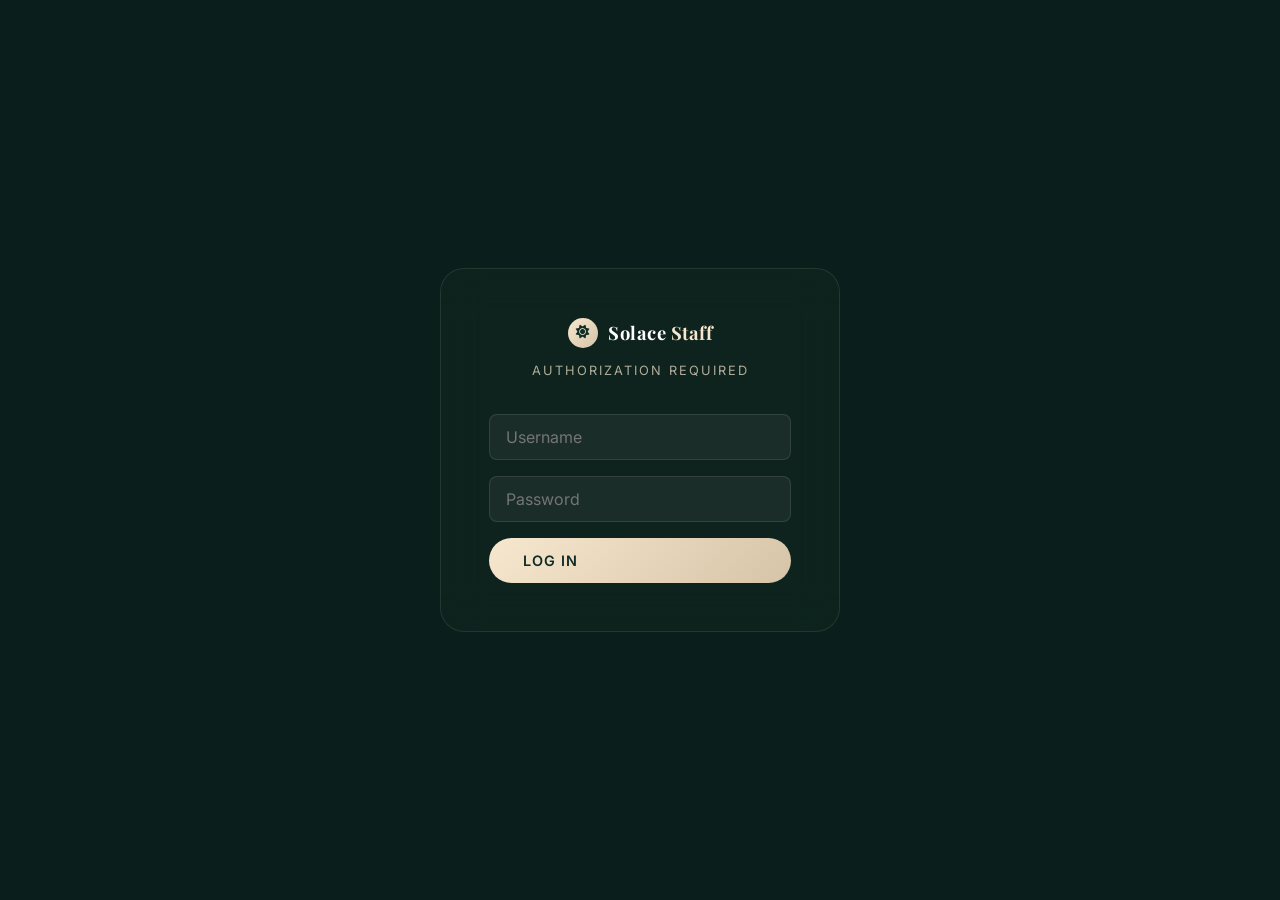
==== commit 8dbe9ba0: "Admin dashboard: 10 improvements - real stats, status tracking, CSV export, persisted calendar, book" ====
--- a/admin.html
+++ b/admin.html
@@ -8,318 +8,138 @@
     <link rel="stylesheet" href="https://cdnjs.cloudflare.com/ajax/libs/font-awesome/6.5.1/css/all.min.css">
     <link rel="stylesheet" href="style.css">
     <style>
-        :root {
-            --sidebar-width: 260px;
-            --dashboard-bg: #0a1f1b;
-        }
-
-        body {
-            background: var(--dashboard-bg);
-            color: #fff;
-            overflow-x: hidden;
-        }
-
-        .admin-layout {
-            display: flex;
-            min-height: 100vh;
-        }
-
-        /* --- SIDEBAR --- */
-        .sidebar {
-            width: var(--sidebar-width);
-            background: rgba(16, 44, 38, 0.95);
-            border-right: 1px solid rgba(247, 231, 206, 0.1);
-            display: flex;
-            flex-direction: column;
-            position: fixed;
-            height: 100vh;
-            z-index: 100;
-        }
-
-        .sidebar-header {
-            padding: 32px 24px;
-            border-bottom: 1px solid rgba(247, 231, 206, 0.05);
-        }
-
-        .sidebar-nav {
-            flex: 1;
-            padding: 24px 12px;
-        }
-
-        .nav-item {
-            display: flex;
-            align-items: center;
-            gap: 12px;
-            padding: 14px 16px;
-            color: var(--color-cream-muted);
-            text-decoration: none;
-            border-radius: 8px;
-            margin-bottom: 4px;
-            transition: all 0.3s ease;
-            cursor: pointer;
-            font-size: 0.9rem;
-        }
-
-        .nav-item:hover,
-        .nav-item.active {
-            background: rgba(247, 231, 206, 0.05);
-            color: var(--color-gold);
-        }
-
-        .nav-item i {
-            width: 20px;
-            text-align: center;
-        }
-
-        .sidebar-footer {
-            padding: 24px;
-            border-top: 1px solid rgba(247, 231, 206, 0.05);
-        }
-
-        /* --- MAIN CONTENT --- */
-        .main-content {
-            margin-left: var(--sidebar-width);
-            flex: 1;
-            padding: 40px;
-            max-width: 1400px;
-        }
-
-        .page-header {
-            display: flex;
-            justify-content: space-between;
-            align-items: center;
-            margin-bottom: 40px;
-        }
-
-        .page-title h1 {
-            font-family: var(--font-heading);
-            font-size: 1.8rem;
-            color: var(--color-gold);
-        }
-
-        /* --- DASHBOARD CARDS --- */
-        .stats-grid {
-            display: grid;
-            grid-template-columns: repeat(4, 1fr);
-            gap: 20px;
-            margin-bottom: 40px;
-        }
-
-        .stat-card {
-            background: rgba(247, 231, 206, 0.03);
-            border: 1px solid rgba(247, 231, 206, 0.05);
-            padding: 24px;
-            border-radius: 12px;
-        }
-
-        .stat-card .label {
-            color: var(--color-cream-muted);
-            font-size: 0.75rem;
-            text-transform: uppercase;
-            letter-spacing: 1px;
-            margin-bottom: 12px;
-        }
-
-        .stat-card .value {
-            font-size: 1.5rem;
-            font-weight: 700;
-            color: var(--color-gold);
-        }
-
-        /* --- TAB CONTENT --- */
-        .tab-content {
-            display: none;
-            animation: fadeIn 0.4s ease-out;
-        }
-
-        .tab-content.active {
-            display: block;
-        }
-
-        @keyframes fadeIn {
-            from { opacity: 0; transform: translateY(10px); }
-            to { opacity: 1; transform: translateY(0); }
-        }
-
-        /* --- TABLES & FORMS --- */
-        .data-table {
-            width: 100%;
-            border-collapse: collapse;
-            background: rgba(247, 231, 206, 0.02);
-            border-radius: 12px;
-            overflow: hidden;
-        }
-
-        .data-table th {
-            text-align: left;
-            padding: 16px;
-            background: rgba(247, 231, 206, 0.05);
-            color: var(--color-gold);
-            font-size: 0.8rem;
-            text-transform: uppercase;
-        }
-
-        .data-table td {
-            padding: 16px;
-            border-bottom: 1px solid rgba(247, 231, 206, 0.05);
-            font-size: 0.9rem;
-        }
-
-        .status-pill {
-            padding: 4px 10px;
-            border-radius: 20px;
-            font-size: 0.7rem;
-            font-weight: 600;
-        }
-
-        .status-new { background: rgba(var(--color-gold-rgb), 0.1); color: var(--color-gold); }
-        .status-confirmed { background: rgba(74, 222, 128, 0.1); color: #4ade80; }
-        .status-contacted { background: rgba(245, 158, 11, 0.1); color: #fbd38d; }
-        .status-declined { background: rgba(239, 68, 68, 0.1); color: #f87171; }
-
-        .form-section {
-            background: rgba(247, 231, 206, 0.02);
-            padding: 32px;
-            border-radius: 16px;
-            border: 1px solid rgba(247, 231, 206, 0.05);
-            margin-bottom: 24px;
-        }
-
-        /* --- MOBILE HAMBURGER BUTTON --- */
-        .sidebar-toggle {
-            display: none;
-            position: fixed;
-            top: 16px;
-            left: 16px;
-            z-index: 200;
-            background: rgba(16, 44, 38, 0.95);
-            border: 1px solid rgba(247, 231, 206, 0.2);
-            color: var(--color-gold);
-            width: 42px;
-            height: 42px;
-            border-radius: 10px;
-            cursor: pointer;
-            align-items: center;
-            justify-content: center;
-            font-size: 1.1rem;
-            transition: all 0.3s ease;
-        }
-
-        .sidebar-backdrop {
-            display: none;
-            position: fixed;
-            inset: 0;
-            background: rgba(0,0,0,0.6);
-            z-index: 99;
-            backdrop-filter: blur(2px);
-        }
-
+        :root { --sidebar-width: 260px; --dashboard-bg: #0a1f1b; }
+
+        body { background: var(--dashboard-bg); color: #fff; overflow-x: hidden; }
+        .admin-layout { display: flex; min-height: 100vh; }
+
+        /* SIDEBAR */
+        .sidebar { width: var(--sidebar-width); background: rgba(16,44,38,0.95); border-right: 1px solid rgba(247,231,206,0.1); display: flex; flex-direction: column; position: fixed; height: 100vh; z-index: 100; }
+        .sidebar-header { padding: 32px 24px; border-bottom: 1px solid rgba(247,231,206,0.05); }
+        .sidebar-nav { flex: 1; padding: 24px 12px; }
+        .nav-item { display: flex; align-items: center; gap: 12px; padding: 14px 16px; color: var(--color-cream-muted); text-decoration: none; border-radius: 8px; margin-bottom: 4px; transition: all 0.3s ease; cursor: pointer; font-size: 0.9rem; position: relative; }
+        .nav-item:hover, .nav-item.active { background: rgba(247,231,206,0.05); color: var(--color-gold); }
+        .nav-item i { width: 20px; text-align: center; }
+        .sidebar-footer { padding: 24px; border-top: 1px solid rgba(247,231,206,0.05); }
+        .nav-badge { position: absolute; right: 12px; top: 50%; transform: translateY(-50%); background: #f87171; color: white; font-size: 0.6rem; font-weight: 700; padding: 2px 6px; border-radius: 10px; display: none; }
+        .nav-badge.visible { display: inline-block; }
+
+        /* MAIN */
+        .main-content { margin-left: var(--sidebar-width); flex: 1; padding: 40px; max-width: 1400px; }
+        .page-header { display: flex; justify-content: space-between; align-items: center; margin-bottom: 40px; }
+        .page-title h1 { font-family: var(--font-heading); font-size: 1.8rem; color: var(--color-gold); }
+
+        /* STAT CARDS */
+        .stats-grid { display: grid; grid-template-columns: repeat(4,1fr); gap: 20px; margin-bottom: 40px; }
+        .stat-card { background: rgba(247,231,206,0.03); border: 1px solid rgba(247,231,206,0.05); padding: 24px; border-radius: 12px; position: relative; overflow: hidden; }
+        .stat-card .label { color: var(--color-cream-muted); font-size: 0.75rem; text-transform: uppercase; letter-spacing: 1px; margin-bottom: 12px; }
+        .stat-card .value { font-size: 1.5rem; font-weight: 700; color: var(--color-gold); }
+        .stat-card .stat-icon { position: absolute; right: 16px; top: 50%; transform: translateY(-50%); font-size: 2.5rem; opacity: 0.05; color: var(--color-gold); }
+
+        /* TABS */
+        .tab-content { display: none; animation: fadeIn 0.4s ease-out; }
+        .tab-content.active { display: block; }
+        @keyframes fadeIn { from { opacity:0; transform:translateY(10px); } to { opacity:1; transform:translateY(0); } }
+
+        /* TABLE */
+        .data-table { width: 100%; border-collapse: collapse; background: rgba(247,231,206,0.02); border-radius: 12px; overflow: hidden; }
+        .data-table th { text-align: left; padding: 16px; background: rgba(247,231,206,0.05); color: var(--color-gold); font-size: 0.8rem; text-transform: uppercase; }
+        .data-table td { padding: 14px 16px; border-bottom: 1px solid rgba(247,231,206,0.05); font-size: 0.88rem; }
+        .data-table tr:last-child td { border-bottom: none; }
+
+        /* STATUS */
+        .status-pill { padding: 4px 10px; border-radius: 20px; font-size: 0.68rem; font-weight: 600; }
+        .status-new { background: rgba(247,183,51,0.15); color: #f7b733; }
+        .status-contacted { background: rgba(96,165,250,0.15); color: #60a5fa; }
+        .status-confirmed { background: rgba(74,222,128,0.15); color: #4ade80; }
+        .status-declined { background: rgba(248,113,113,0.15); color: #f87171; }
+        .status-select { background: transparent; border: none; color: inherit; font-size: 0.68rem; font-weight: 600; cursor: pointer; padding: 4px 10px; border-radius: 20px; appearance: none; outline: none; }
+
+        /* FORM SECTION */
+        .form-section { background: rgba(247,231,206,0.02); padding: 32px; border-radius: 16px; border: 1px solid rgba(247,231,206,0.05); margin-bottom: 24px; }
+
+        /* MODAL */
+        .modal-overlay { position: fixed; inset: 0; background: rgba(0,0,0,0.75); backdrop-filter: blur(8px); z-index: 1000; display: none; align-items: center; justify-content: center; padding: 24px; }
+        .modal-overlay.active { display: flex; }
+        .modal-box { background: #0d241f; border: 1px solid rgba(247,231,206,0.15); border-radius: 20px; padding: 36px; width: 100%; max-width: 520px; position: relative; max-height: 90vh; overflow-y: auto; }
+        .modal-close { position: absolute; top: 16px; right: 16px; background: rgba(247,231,206,0.05); border: none; color: var(--color-gold); width: 32px; height: 32px; border-radius: 50%; cursor: pointer; display: flex; align-items: center; justify-content: center; }
+        .modal-close:hover { background: rgba(247,231,206,0.1); }
+        .modal-field { margin-bottom: 16px; }
+        .modal-field label { display: block; font-size: 0.7rem; text-transform: uppercase; letter-spacing: 1px; color: var(--color-gold); margin-bottom: 4px; }
+        .modal-field p { color: var(--color-cream); font-size: 0.9rem; line-height: 1.6; }
+
+        /* LOGIN */
+        #loginOverlay { position: fixed; inset: 0; background: var(--dashboard-bg); z-index: 1000; display: flex; align-items: center; justify-content: center; }
+        .login-card { width: 100%; max-width: 400px; padding: 48px; background: rgba(247,231,206,0.02); border: 1px solid rgba(247,231,206,0.1); border-radius: 24px; text-align: center; backdrop-filter: blur(20px); }
+        .login-card input { width: 100%; background: rgba(255,255,255,0.05); border: 1px solid rgba(255,255,255,0.1); color: white; padding: 12px 16px; border-radius: 8px; margin-bottom: 16px; }
+        .login-card button { width: 100%; }
+
+        /* MOBILE */
+        .sidebar-toggle { display: none; position: fixed; top: 16px; left: 16px; z-index: 200; background: rgba(16,44,38,0.95); border: 1px solid rgba(247,231,206,0.2); color: var(--color-gold); width: 42px; height: 42px; border-radius: 10px; cursor: pointer; align-items: center; justify-content: center; font-size: 1.1rem; transition: all 0.3s ease; }
+        .sidebar-backdrop { display: none; position: fixed; inset: 0; background: rgba(0,0,0,0.6); z-index: 99; backdrop-filter: blur(2px); }
         .sidebar-backdrop.active { display: block; }
 
-        /* --- NEW UPGRADES CSS --- */
-        .status-select {
-            background: rgba(16, 44, 38, 0.9);
-            color: #fff;
-            border: 1px solid rgba(247, 231, 206, 0.3);
-            padding: 4px 8px;
-            border-radius: 6px;
-            font-size: 0.8rem;
-            cursor: pointer;
-        }
-        
-        .admin-modal {
-            display: none;
-            position: fixed;
-            z-index: 3000;
-            left: 0; top: 0; width: 100%; height: 100%;
-            background-color: rgba(0,0,0,0.8);
-            align-items: center; justify-content: center;
-            backdrop-filter: blur(4px);
-        }
-        .admin-modal.show { display: flex; }
-        .admin-modal-content {
-            background: #102c26;
-            border: 1px solid rgba(247, 231, 206, 0.2);
-            padding: 32px;
-            border-radius: 12px;
-            width: 90%; max-width: 500px;
-            position: relative;
-            color: white;
-        }
-        .admin-modal-content h2 { color: var(--color-gold); margin-bottom: 20px; }
-        .close-modal {
-            position: absolute; right: 24px; top: 24px;
-            font-size: 1.8rem; cursor: pointer; color: #fff;
-        }
-        .modal-details p { margin-bottom: 12px; font-size: 0.95rem; border-bottom: 1px solid rgba(255,255,255,0.1); padding-bottom: 8px; }
-        .modal-details strong { color: var(--color-gold); display: inline-block; width: 100px; }
-        .modal-message { margin-top: 20px; background: rgba(0,0,0,0.3); padding: 16px; border-radius: 8px; font-style: italic; white-space: pre-wrap; }
-
-        .btn-action { margin-right: 5px; padding: 4px 10px; font-size: 0.65rem; }
-
-        /* --- RESPONSIVE TABLE --- */
         @media (max-width: 768px) {
             .sidebar-toggle { display: flex; }
-            .sidebar { transform: translateX(-100%); transition: transform 0.35s; z-index: 150; }
+            .sidebar { transform: translateX(-100%); transition: transform 0.35s cubic-bezier(0.165,0.84,0.44,1); z-index: 150; }
             .sidebar.mobile-open { transform: translateX(0); }
-            .main-content { margin-left: 0 !important; padding: 70px 16px 40px; }
+            .main-content { margin-left: 0 !important; padding: 70px 16px 40px; min-height: 100vh; }
             .stats-grid { grid-template-columns: 1fr 1fr !important; gap: 12px; }
             .dash-grid { grid-template-columns: 1fr !important; }
             .page-header { flex-direction: column; align-items: flex-start; gap: 8px; margin-bottom: 20px; }
-            
+            .page-title h1 { font-size: 1.3rem; }
             .data-table thead { display: none; }
             .data-table, .data-table tbody, .data-table tr, .data-table td { display: block; width: 100%; }
             .data-table tr { background: rgba(247,231,206,0.04); border: 1px solid rgba(247,231,206,0.08); border-radius: 10px; margin-bottom: 12px; padding: 4px 0; }
             .data-table td { padding: 8px 16px; border-bottom: 1px solid rgba(247,231,206,0.05); font-size: 0.85rem; display: flex; justify-content: space-between; align-items: center; }
-            .data-table td::before { content: attr(data-label); font-size: 0.7rem; font-weight: 600; text-transform: uppercase; color: var(--color-gold); margin-right: 12px; }
-            .data-table tr.empty-row td { display: flex; flex-direction: column; border: none; }
+            .data-table td:last-child { border-bottom: none; }
+            .data-table td::before { content: attr(data-label); font-size: 0.7rem; font-weight: 600; text-transform: uppercase; letter-spacing: 1px; color: var(--color-gold); margin-right: 12px; white-space: nowrap; }
+            .data-table tr.empty-row { background: transparent; border: none; }
+            .data-table tr.empty-row td { border: none; display: flex; justify-content: center; }
             .data-table tr.empty-row td::before { display: none; }
-            
-            .avail-grid { grid-template-columns: repeat(3, 1fr) !important; gap: 8px !important; }
+            .avail-grid { grid-template-columns: repeat(3,1fr) !important; gap: 8px !important; }
             .avail-day-label { display: none; }
-        }
-
-        /* --- LOGIN OVERLAY --- */
-        #loginOverlay {
-            position: fixed; inset: 0; background: var(--dashboard-bg); z-index: 1000;
-            display: flex; align-items: center; justify-content: center;
-        }
-        .login-card {
-            width: 100%; max-width: 400px; padding: 48px; background: rgba(247, 231, 206, 0.02);
-            border: 1px solid rgba(247, 231, 206, 0.1); border-radius: 24px; text-align: center;
-        }
-        .login-card input {
-            width: 100%; background: rgba(255, 255, 255, 0.05); border: 1px solid rgba(255, 255, 255, 0.1);
-            color: white; padding: 12px 16px; border-radius: 8px; margin-bottom: 16px;
-        }
+            .avail-cell { padding: 10px 4px !important; font-size: 0.75rem !important; }
+        }
+        @media (max-width: 480px) { .stats-grid { grid-template-columns: 1fr !important; } }
     </style>
 </head>
 
 <body>
-    <!-- Login Overlay -->
+
+    <!-- Login -->
     <div id="loginOverlay">
         <div class="login-card">
-            <div class="login-header" style="margin-bottom: 32px;">
-                <div class="nav-logo" style="justify-content: center; margin-bottom: 12px;">
+            <div style="margin-bottom:32px;">
+                <div class="nav-logo" style="justify-content:center; margin-bottom:12px;">
                     <div class="nav-logo-icon"><i class="fas fa-sun"></i></div>
                     <div class="nav-logo-text" style="color:white;">Solace <span>Staff</span></div>
                 </div>
-                <p style="font-size: 0.8rem; color: var(--color-cream-muted); letter-spacing: 2px;">AUTHORIZATION REQUIRED</p>
+                <p style="font-size:0.8rem; color:var(--color-cream-muted); letter-spacing:2px;">AUTHORIZATION REQUIRED</p>
             </div>
-            <input type="text" id="username" placeholder="Username">
-            <input type="password" id="password" placeholder="Password">
-            <button class="btn btn-primary" style="width: 100%" onclick="handleLogin()">Log In</button>
-            <p id="loginError" style="color: #ff9999; font-size: 0.8rem; margin-top: 16px; display: none;">Invalid credentials.</p>
+            <input type="text" id="username" placeholder="Username" onkeydown="if(event.key==='Enter')handleLogin()">
+            <input type="password" id="password" placeholder="Password" onkeydown="if(event.key==='Enter')handleLogin()">
+            <button class="btn btn-primary" onclick="handleLogin()">Log In</button>
+            <p id="loginError" style="color:#ff9999; font-size:0.8rem; margin-top:16px; display:none;">Invalid credentials.</p>
         </div>
     </div>
 
-    <!-- Main Dashboard Layout -->
-    <div class="admin-layout" id="mainLayout" style="display: none;">
+    <!-- Booking Detail Modal -->
+    <div class="modal-overlay" id="bookingModal">
+        <div class="modal-box">
+            <button class="modal-close" onclick="closeModal()"><i class="fas fa-times"></i></button>
+            <h3 style="color:var(--color-gold); font-family:var(--font-heading); margin-bottom:24px; font-size:1.3rem;">Booking Details</h3>
+            <div id="modalContent"></div>
+        </div>
+    </div>
+
+    <!-- Dashboard -->
+    <div class="admin-layout" id="mainLayout" style="display:none;">
         <button class="sidebar-toggle" id="sidebarToggle" onclick="toggleSidebar()">
             <i class="fas fa-bars" id="sidebarToggleIcon"></i>
         </button>
         <div class="sidebar-backdrop" id="sidebarBackdrop" onclick="closeSidebar()"></div>
-        
+
         <aside class="sidebar" id="sidebar">
             <div class="sidebar-header">
                 <a href="index.html" class="nav-logo">
@@ -328,180 +148,172 @@
                 </a>
             </div>
             <nav class="sidebar-nav">
-                <div class="nav-item active" onclick="showTab('overview')"><i class="fas fa-chart-line"></i> Overview</div>
-                <div class="nav-item" onclick="showTab('bookings')">
-                    <i class="fas fa-calendar-check"></i> Live Bookings 
-                    <span id="navBadge" style="display:none; background:#e53e3e; color:white; padding:2px 8px; border-radius:12px; font-size:0.7rem; margin-left:auto; font-weight:bold;">0</span>
-                </div>
-                <div class="nav-item" onclick="showTab('content')"><i class="fas fa-edit"></i> Content Studio</div>
-                <div class="nav-item" onclick="showTab('availability')"><i class="fas fa-clock"></i> Availability</div>
+                <div class="nav-item active" onclick="showTab('overview',this)"><i class="fas fa-chart-line"></i> Overview</div>
+                <div class="nav-item" onclick="showTab('bookings',this)"><i class="fas fa-calendar-check"></i> Live Bookings <span class="nav-badge" id="bookingBadge">0</span></div>
+                <div class="nav-item" onclick="showTab('content',this)"><i class="fas fa-edit"></i> Content Studio</div>
+                <div class="nav-item" onclick="showTab('availability',this)"><i class="fas fa-clock"></i> Availability</div>
                 <div class="nav-item" onclick="window.location.href='index.html'"><i class="fas fa-eye"></i> View Website</div>
             </nav>
             <div class="sidebar-footer">
-                <a class="nav-item" style="color: #ff9999;" onclick="logoutAdmin()"><i class="fas fa-sign-out-alt"></i> Log Out</a>
+                <a class="nav-item" style="color:#ff9999;" onclick="logoutAdmin()"><i class="fas fa-sign-out-alt"></i> Log Out</a>
             </div>
         </aside>
 
         <main class="main-content">
-            <!-- TAB: OVERVIEW -->
+
+            <!-- OVERVIEW -->
             <section id="overview" class="tab-content active">
                 <div class="page-header">
                     <div class="page-title">
                         <h1>Executive Overview</h1>
-                        <p style="color: var(--color-cream-muted);" id="dashboardDate">Resort performance for this month</p>
+                        <p style="color:var(--color-cream-muted);" id="overviewSubtitle">Resort performance</p>
                     </div>
                 </div>
                 <div class="stats-grid">
                     <div class="stat-card">
                         <div class="label">Total Inquiries</div>
                         <div class="value" id="stat_totalBookings">0</div>
+                        <i class="fas fa-inbox stat-icon"></i>
                     </div>
                     <div class="stat-card">
-                        <div class="label">Projected Revenue</div>
-                        <div class="value" id="stat_revenue">Rs. 0</div>
+                        <div class="label">Confirmed</div>
+                        <div class="value" id="stat_confirmed">0</div>
+                        <i class="fas fa-check-circle stat-icon"></i>
                     </div>
                     <div class="stat-card">
-                        <div class="label">Confirmed Bookings</div>
-                        <div class="value" id="stat_sessions">0</div>
+                        <div class="label">New / Unread</div>
+                        <div class="value" id="stat_new">0</div>
+                        <i class="fas fa-bell stat-icon"></i>
                     </div>
                     <div class="stat-card">
-                        <div class="label">Occupancy Rate</div>
-                        <div class="value" id="stat_occupancy">0%</div>
-                    </div>
-                </div>
-
-                <div class="dash-grid" style="display: grid; grid-template-columns: 2fr 1fr; gap: 32px;">
+                        <div class="label">This Month</div>
+                        <div class="value" id="stat_thisMonth">0</div>
+                        <i class="fas fa-calendar stat-icon"></i>
+                    </div>
+                </div>
+                <div class="dash-grid" style="display:grid; grid-template-columns:2fr 1fr; gap:32px;">
                     <div class="form-section">
-                        <h3 style="margin-bottom: 24px; color: var(--color-gold);">Recent Activity</h3>
+                        <h3 style="margin-bottom:24px; color:var(--color-gold);">Recent Activity</h3>
                         <table class="data-table">
-                            <thead>
-                                <tr>
-                                    <th>Guest</th>
-                                    <th>Dates</th>
-                                    <th>Status</th>
-                                </tr>
-                            </thead>
-                            <tbody id="overview_bookings">
-                                <!-- Populated by JS -->
-                            </tbody>
+                            <thead><tr><th>Guest</th><th>Check-in</th><th>Package</th><th>Status</th></tr></thead>
+                            <tbody id="overview_bookings"></tbody>
                         </table>
                     </div>
                     <div class="form-section">
-                        <h3 style="margin-bottom: 24px; color: var(--color-gold);">Quick Settings</h3>
-                        <button class="btn btn-outline" style="width: 100%; margin-bottom: 12px;" onclick="resetAllOverrides()">Reset Site Content</button>
+                        <h3 style="margin-bottom:20px; color:var(--color-gold);">Quick Actions</h3>
+                        <button class="btn btn-outline" style="width:100%; margin-bottom:12px; justify-content:center;" onclick="exportCSV()">
+                            <i class="fas fa-download"></i> Export CSV
+                        </button>
+                        <button class="btn btn-outline" style="width:100%; margin-bottom:12px; justify-content:center;" onclick="showTab('bookings', document.querySelectorAll('.nav-item')[1])">
+                            <i class="fas fa-list"></i> All Bookings
+                        </button>
+                        <button class="btn btn-outline" style="width:100%; margin-bottom:12px; justify-content:center; color:#f87171; border-color:#f87171;" onclick="clearAllBookings()">
+                            <i class="fas fa-trash"></i> Clear All Bookings
+                        </button>
+                        <button class="btn btn-outline" style="width:100%; justify-content:center;" onclick="resetAllOverrides()">
+                            <i class="fas fa-undo"></i> Reset Site Content
+                        </button>
                     </div>
                 </div>
             </section>
 
-            <!-- TAB: BOOKINGS -->
+            <!-- BOOKINGS -->
             <section id="bookings" class="tab-content">
                 <div class="page-header">
                     <div class="page-title">
                         <h1>Booking Tracker</h1>
-                        <p style="color: var(--color-cream-muted);">Live inquiries from the contact form</p>
-                    </div>
-                    <div style="display: flex; gap: 10px;">
-                        <button class="btn btn-primary" style="padding: 8px 16px; font-size: 0.75rem; background: #2f855a; border-color: #2f855a;" onclick="exportCSV()">
-                            <i class="fas fa-file-csv"></i> Export CSV
-                        </button>
-                        <button class="btn btn-outline" style="padding: 8px 16px; font-size: 0.75rem;" onclick="loadDashboardData()">
-                            <i class="fas fa-sync-alt"></i> Refresh
-                        </button>
-                    </div>
+                        <p style="color:var(--color-cream-muted);">Live inquiries from the contact form</p>
+                    </div>
+                    <button class="btn btn-outline" style="padding:8px 16px; font-size:0.75rem;" onclick="loadDashboardData()">
+                        <i class="fas fa-sync-alt"></i> Refresh
+                    </button>
                 </div>
                 <div class="form-section">
                     <table class="data-table">
                         <thead>
                             <tr>
-                                <th>Date</th>
-                                <th>Status</th>
-                                <th>Guest Name</th>
-                                <th>Contact</th>
-                                <th>Dates</th>
-                                <th>Actions</th>
+                                <th>Date</th><th>Guest Name</th><th>Contact</th>
+                                <th>Guests</th><th>Dates</th><th>Status</th><th>Actions</th>
                             </tr>
                         </thead>
-                        <tbody id="bookings_table_body">
-                            <!-- Populated from localStorage -->
-                        </tbody>
+                        <tbody id="bookings_table_body"></tbody>
                     </table>
                 </div>
             </section>
 
-            <!-- TAB: CONTENT -->
+            <!-- CONTENT -->
             <section id="content" class="tab-content">
                 <div class="page-header">
-                    <div class="page-title">
-                        <h1>Content Studio</h1>
-                        <p style="color: var(--color-cream-muted);">Manage site titles, prices, and media</p>
-                    </div>
-                </div>
-
-                <div class="dash-grid" style="display: grid; grid-template-columns: 1fr 1fr; gap: 24px;">
+                    <div class="page-title"><h1>Content Studio</h1><p style="color:var(--color-cream-muted);">Manage site titles and media</p></div>
+                </div>
+                <div class="dash-grid" style="display:grid; grid-template-columns:1fr 1fr; gap:24px;">
                     <div class="form-section">
-                        <h3 style="color: var(--color-gold); margin-bottom: 16px;">General Branding</h3>
-                        <div class="form-group" style="margin-bottom: 15px;">
-                            <label style="display:block; margin-bottom:5px;">Resort Name</label>
-                            <input type="text" id="edit_resortName" placeholder="Solace at Sundown" style="width:100%; padding:10px; background:rgba(255,255,255,0.05); border:1px solid rgba(255,255,255,0.1); color:white; border-radius:5px;">
+                        <h3 style="color:var(--color-gold); margin-bottom:16px;">General Branding</h3>
+                        <div class="form-group">
+                            <label>Resort Name</label>
+                            <input type="text" id="edit_resortName" placeholder="Solace at Sundown">
                         </div>
-                        <div class="form-group" style="margin-bottom: 15px;">
-                            <label style="display:block; margin-bottom:5px;">Official Phone</label>
-                            <input type="text" id="edit_resortPhone" placeholder="+977 9742590718" style="width:100%; padding:10px; background:rgba(255,255,255,0.05); border:1px solid rgba(255,255,255,0.1); color:white; border-radius:5px;">
+                        <div class="form-group">
+                            <label>Official Phone</label>
+                            <input type="text" id="edit_resortPhone" placeholder="+977 9742590718">
                         </div>
-                        <button class="btn btn-primary" onclick="updateGlobalSettings()">Update Branding</button>
+                        <button class="btn btn-primary" onclick="updateGlobalSettings()"><i class="fas fa-save"></i> Save Branding</button>
+                    </div>
+                    <div class="form-section">
+                        <h3 style="color:var(--color-gold); margin-bottom:16px;">Media & Imagery</h3>
+                        <div class="form-group">
+                            <label>Hero Background Image URL</label>
+                            <input type="text" id="edit_heroImg" placeholder="https://images.unsplash.com/...">
+                        </div>
+                        <button class="btn btn-outline" onclick="saveMediaOverrides()"><i class="fas fa-image"></i> Apply Changes</button>
                     </div>
                 </div>
             </section>
 
-            <!-- TAB: AVAILABILITY -->
+            <!-- AVAILABILITY -->
             <section id="availability" class="tab-content">
                 <div class="page-header">
                     <div class="page-title">
                         <h1>Availability Manager</h1>
-                        <p style="color: var(--color-cream-muted);">Manage resort occupancy status</p>
-                    </div>
+                        <p style="color:var(--color-cream-muted);">Click dates to toggle — saved automatically</p>
+                    </div>
+                    <button class="btn btn-outline" style="padding:8px 16px; font-size:0.75rem;" onclick="clearAvailability()">
+                        <i class="fas fa-undo"></i> Clear All
+                    </button>
                 </div>
                 <div class="form-section">
-                    <p style="margin-bottom: 24px; color: var(--color-cream-muted);">Tap dates to mark as <strong style="color:#ff9999">Fully Booked</strong>. It saves automatically.</p>
-                    <div style="display: grid; grid-template-columns: repeat(7, 1fr); gap: 10px; text-align: center;" class="avail-grid" id="calendarGrid">
-                        <!-- Filled by Javascript -->
+                    <div style="display:flex; gap:24px; margin-bottom:20px; font-size:0.82rem; color:var(--color-cream-muted);">
+                        <span><span style="display:inline-block; width:12px; height:12px; background:rgba(255,255,255,0.08); border-radius:3px; margin-right:6px; vertical-align:middle;"></span>Available</span>
+                        <span><span style="display:inline-block; width:12px; height:12px; background:#f87171; border-radius:3px; margin-right:6px; vertical-align:middle;"></span>Fully Booked</span>
+                    </div>
+                    <div id="calendarGrid" class="avail-grid" style="display:grid; grid-template-columns:repeat(7,1fr); gap:10px; text-align:center;">
+                        <div style="font-size:0.7rem; color:var(--color-gold);" class="avail-day-label">SUN</div>
+                        <div style="font-size:0.7rem; color:var(--color-gold);" class="avail-day-label">MON</div>
+                        <div style="font-size:0.7rem; color:var(--color-gold);" class="avail-day-label">TUE</div>
+                        <div style="font-size:0.7rem; color:var(--color-gold);" class="avail-day-label">WED</div>
+                        <div style="font-size:0.7rem; color:var(--color-gold);" class="avail-day-label">THU</div>
+                        <div style="font-size:0.7rem; color:var(--color-gold);" class="avail-day-label">FRI</div>
+                        <div style="font-size:0.7rem; color:var(--color-gold);" class="avail-day-label">SAT</div>
                     </div>
                 </div>
             </section>
+
         </main>
     </div>
 
-    <!-- Read Full Message Modal -->
-    <div id="readModal" class="admin-modal">
-        <div class="admin-modal-content">
-            <span class="close-modal" onclick="closeModal()">&times;</span>
-            <h2>Inquiry Details</h2>
-            <div id="modalBody" class="modal-details"></div>
-        </div>
-    </div>
-
+    <script src="script.js"></script>
     <script>
-        // Check Session
+        // SESSION
         if (localStorage.getItem('isAdmin') === 'true') {
             document.getElementById('loginOverlay').style.display = 'none';
             document.getElementById('mainLayout').style.display = 'flex';
-            
-            // Set dynamic date in header
-            const dateOptions = { month: 'long', year: 'numeric' };
-            document.getElementById('dashboardDate').textContent = "Resort performance for " + new Date().toLocaleDateString('en-US', dateOptions);
-
             loadDashboardData();
-            initCalendar();
-
-            // Auto-refresh every 30 seconds
+            buildCalendar();
             setInterval(loadDashboardData, 30000);
-
-            // Instant refresh when another tab saves a booking
-            window.addEventListener('storage', (e) => {
-                if (e.key === 'bookings') loadDashboardData();
-            });
-        }
-
+            window.addEventListener('storage', e => { if (e.key === 'bookings') loadDashboardData(); });
+        }
+
+        // AUTH
         function handleLogin() {
             const user = document.getElementById('username').value;
             const pass = document.getElementById('password').value;
@@ -513,279 +325,238 @@
             }
         }
 
-        function logoutAdmin() {
-            localStorage.removeItem('isAdmin');
-            window.location.reload();
-        }
-
+        function logoutAdmin() { localStorage.removeItem('isAdmin'); window.location.reload(); }
+
+        // SIDEBAR
         function toggleSidebar() {
-            const sidebar = document.getElementById('sidebar');
-            const backdrop = document.getElementById('sidebarBackdrop');
-            const icon = document.getElementById('sidebarToggleIcon');
-            const isOpen = sidebar.classList.toggle('mobile-open');
-            backdrop.classList.toggle('active', isOpen);
-            icon.className = isOpen ? 'fas fa-times' : 'fas fa-bars';
-        }
-
+            const s = document.getElementById('sidebar'), b = document.getElementById('sidebarBackdrop'), i = document.getElementById('sidebarToggleIcon');
+            const open = s.classList.toggle('mobile-open');
+            b.classList.toggle('active', open);
+            i.className = open ? 'fas fa-times' : 'fas fa-bars';
+        }
         function closeSidebar() {
-            const sidebar = document.getElementById('sidebar');
-            const backdrop = document.getElementById('sidebarBackdrop');
-            const icon = document.getElementById('sidebarToggleIcon');
-            sidebar.classList.remove('mobile-open');
-            backdrop.classList.remove('active');
-            icon.className = 'fas fa-bars';
-        }
-
-        function showTab(tabId) {
+            document.getElementById('sidebar').classList.remove('mobile-open');
+            document.getElementById('sidebarBackdrop').classList.remove('active');
+            document.getElementById('sidebarToggleIcon').className = 'fas fa-bars';
+        }
+        function showTab(tabId, el) {
             document.querySelectorAll('.tab-content').forEach(t => t.classList.remove('active'));
             document.querySelectorAll('.nav-item').forEach(n => n.classList.remove('active'));
             document.getElementById(tabId).classList.add('active');
-            event.currentTarget.classList.add('active');
+            if (el) el.classList.add('active');
             if (window.innerWidth <= 768) closeSidebar();
         }
 
-        // ====== CORE UPGRADES (Load, Status, Stats) ====== //
+        // LOAD DATA
         function loadDashboardData() {
             const bookings = JSON.parse(localStorage.getItem('bookings') || '[]');
             const tableBody = document.getElementById('bookings_table_body');
             const overviewBody = document.getElementById('overview_bookings');
-
             tableBody.innerHTML = '';
             overviewBody.innerHTML = '';
 
-            let totalNew = 0;
-            let confirmedCount = 0;
-            let projectedRev = 0;
-
-            // Handle Empty
+            // Dynamic subtitle
+            const now = new Date();
+            document.getElementById('overviewSubtitle').textContent =
+                'Resort performance for ' + now.toLocaleString('en-US', { month: 'long', year: 'numeric' });
+
+            // Stats
+            const newCount = bookings.filter(b => !b.status || b.status === 'new').length;
+            const confirmedCount = bookings.filter(b => b.status === 'confirmed').length;
+            const thisMonthCount = bookings.filter(b => {
+                const d = new Date(b.timestamp);
+                return !isNaN(d) && d.getMonth() === now.getMonth() && d.getFullYear() === now.getFullYear();
+            }).length;
+
+            document.getElementById('stat_totalBookings').textContent = bookings.length;
+            document.getElementById('stat_confirmed').textContent = confirmedCount;
+            document.getElementById('stat_new').textContent = newCount;
+            document.getElementById('stat_thisMonth').textContent = thisMonthCount;
+
+            // Badge
+            const badge = document.getElementById('bookingBadge');
+            badge.textContent = newCount;
+            badge.classList.toggle('visible', newCount > 0);
+
+            // Empty state
             if (bookings.length === 0) {
-                const empty = `<tr class="empty-row"><td colspan="6" style="text-align:center; padding: 48px 20px; color: var(--color-cream-muted); justify-content:center; flex-direction:column; gap:12px;">
-                    <i class="fas fa-calendar-times" style="font-size:2rem; color:var(--color-gold); opacity:0.4; margin-bottom:8px; display:block;"></i>
-                    No live inquiries yet.
-                </td></tr>`;
-                tableBody.innerHTML = empty;
-                overviewBody.innerHTML = `<tr><td colspan="3" style="text-align:center; padding: 30px; color: var(--color-cream-muted);">No recent activity.</td></tr>`;
+                tableBody.innerHTML = `<tr class="empty-row"><td colspan="7" data-label="" style="text-align:center; padding:48px 20px; color:var(--color-cream-muted); justify-content:center; flex-direction:column;">
+                    <i class="fas fa-calendar-times" style="font-size:2rem; color:var(--color-gold); opacity:0.4; margin-bottom:8px; display:block;"></i>No live inquiries yet.</td></tr>`;
+                overviewBody.innerHTML = `<tr><td colspan="4" style="text-align:center; padding:30px; color:var(--color-cream-muted);">No recent activity.</td></tr>`;
             } else {
-                bookings.reverse().forEach(b => {
-                    let stat = b.status || 'NEW';
-                    if(stat === 'NEW') totalNew++;
-                    if(stat === 'CONFIRMED') {
-                        confirmedCount++;
-                        // Basic revenue estimate based on package or default
-                        if (b.package && b.package.toLowerCase().includes('sundown')) projectedRev += 25000;
-                        else if (b.package && b.package.toLowerCase().includes('wilderness')) projectedRev += 15000;
-                        else projectedRev += 12000; 
-                    }
-
-                    // Build Main Table Row
-                    const row = `
-                        <tr>
-                            <td data-label="Date">${b.timestamp || b.date || 'Today'}</td>
-                            <td data-label="Status">
-                                <select class="status-select" style="${getStatusColor(stat)}" onchange="updateStatus('${b.id}', this.value)">
-                                    <option value="NEW" ${stat==='NEW'?'selected':''}>New</option>
-                                    <option value="CONTACTED" ${stat==='CONTACTED'?'selected':''}>Contacted</option>
-                                    <option value="CONFIRMED" ${stat==='CONFIRMED'?'selected':''}>Confirmed</option>
-                                    <option value="DECLINED" ${stat==='DECLINED'?'selected':''}>Declined</option>
-                                </select>
-                            </td>
-                            <td data-label="Guest"><strong>${b.name}</strong></td>
-                            <td data-label="Contact">${b.phone || 'N/A'}<br><span style="font-size:0.75rem; color:#aaa;">${b.email || ''}</span></td>
-                            <td data-label="Dates">${b.dates || b.checkIn || 'N/A'}</td>
-                            <td data-label="Actions">
-                                <button class="btn btn-outline btn-action" onclick="viewBooking('${b.id}')"><i class="fas fa-eye"></i> View</button>
-                                <button class="btn btn-outline btn-action" style="color:#ff9999; border-color:rgba(255,153,153,0.3);" onclick="deleteBooking('${b.id}')"><i class="fas fa-trash"></i></button>
-                            </td>
-                        </tr>
-                    `;
-                    tableBody.innerHTML += row;
-
-                    // Build Overview Table Row (Limit 5)
+                const statusColors = { new:'status-new', contacted:'status-contacted', confirmed:'status-confirmed', declined:'status-declined' };
+                [...bookings].reverse().forEach(b => {
+                    const sc = statusColors[b.status] || 'status-new';
+                    const sl = (b.status||'new').charAt(0).toUpperCase() + (b.status||'new').slice(1);
+                    tableBody.innerHTML += `<tr>
+                        <td data-label="Date">${b.timestamp||'Today'}</td>
+                        <td data-label="Guest"><strong>${b.name||'—'}</strong></td>
+                        <td data-label="Contact">${b.email||b.phone||'N/A'}</td>
+                        <td data-label="Guests">${b.guests||'—'}</td>
+                        <td data-label="Dates">${b.dates||'—'}</td>
+                        <td data-label="Status">
+                            <select class="status-pill ${sc}" onchange="updateStatus('${b.id}',this.value,this)">
+                                <option value="new" ${(b.status||'new')==='new'?'selected':''}>New</option>
+                                <option value="contacted" ${b.status==='contacted'?'selected':''}>Contacted</option>
+                                <option value="confirmed" ${b.status==='confirmed'?'selected':''}>Confirmed</option>
+                                <option value="declined" ${b.status==='declined'?'selected':''}>Declined</option>
+                            </select>
+                        </td>
+                        <td data-label="Actions" style="gap:8px; flex-wrap:wrap;">
+                            <button class="btn btn-outline" style="padding:4px 10px;font-size:0.6rem;" onclick="viewBooking('${b.id}')"><i class="fas fa-eye"></i> View</button>
+                            <button class="btn btn-outline" style="padding:4px 10px;font-size:0.6rem;color:#f87171;border-color:#f87171;" onclick="archiveBooking('${b.id}')"><i class="fas fa-archive"></i> Archive</button>
+                        </td>
+                    </tr>`;
                     if (overviewBody.children.length < 5) {
-                        overviewBody.innerHTML += `
-                            <tr>
-                                <td>${b.name}</td>
-                                <td>${b.dates || b.checkIn || '-'}</td>
-                                <td><span class="status-pill status-${stat.toLowerCase()}">${stat}</span></td>
-                            </tr>
-                        `;
+                        overviewBody.innerHTML += `<tr><td>${b.name||'—'}</td><td>${b.dates||'—'}</td><td>${b.package||'—'}</td><td><span class="status-pill ${sc}">${sl}</span></td></tr>`;
                     }
                 });
             }
 
-            // Update Live Stats
-            document.getElementById('stat_totalBookings').textContent = bookings.length;
-            document.getElementById('stat_revenue').textContent = 'Rs. ' + projectedRev.toLocaleString();
-            document.getElementById('stat_sessions').textContent = confirmedCount;
-            let occ = confirmedCount > 0 ? Math.min(100, confirmedCount * 10) : 0;
-            document.getElementById('stat_occupancy').textContent = occ + '%';
-
-            // Update Notification Badge
-            const badge = document.getElementById('navBadge');
-            if (totalNew > 0) {
-                badge.textContent = totalNew;
-                badge.style.display = 'block';
-            } else {
-                badge.style.display = 'none';
-            }
-
-            // Load Content fields
+            // Content fields
             document.getElementById('edit_resortName').value = localStorage.getItem('resortName') || '';
             document.getElementById('edit_resortPhone').value = localStorage.getItem('resortPhone') || '';
-        }
-
-        // Status Helper
-        function getStatusColor(status) {
-            if(status === 'NEW') return 'background:rgba(247,231,206,0.1); color:var(--color-gold);';
-            if(status === 'CONFIRMED') return 'background:rgba(74,222,128,0.1); color:#4ade80; border-color:#4ade80;';
-            if(status === 'CONTACTED') return 'background:rgba(245,158,11,0.1); color:#fbd38d; border-color:#fbd38d;';
-            if(status === 'DECLINED') return 'background:rgba(239,68,68,0.1); color:#f87171; border-color:#f87171;';
-            return '';
-        }
-
-        // Change Status
-        function updateStatus(id, newStatus) {
+            document.getElementById('edit_heroImg').value = localStorage.getItem('hero_bg') || '';
+        }
+
+        // BOOKING ACTIONS
+        function updateStatus(id, val, el) {
             let bookings = JSON.parse(localStorage.getItem('bookings') || '[]');
-            let index = bookings.findIndex(x => x.id === id);
-            if (index !== -1) {
-                bookings[index].status = newStatus;
-                localStorage.setItem('bookings', JSON.stringify(bookings));
-                loadDashboardData(); 
-            }
-        }
-
-        // Export CSV
+            bookings = bookings.map(b => b.id === id ? {...b, status: val} : b);
+            localStorage.setItem('bookings', JSON.stringify(bookings));
+            const colors = { new:'status-new', contacted:'status-contacted', confirmed:'status-confirmed', declined:'status-declined' };
+            el.className = 'status-pill ' + (colors[val]||'status-new');
+            loadDashboardData();
+        }
+
+        function viewBooking(id) {
+            const b = JSON.parse(localStorage.getItem('bookings')||'[]').find(x => x.id === id);
+            if (!b) return;
+            document.getElementById('modalContent').innerHTML = `
+                <div class="modal-field"><label>Guest Name</label><p>${b.name||'—'}</p></div>
+                <div class="modal-field"><label>Email</label><p>${b.email||'—'}</p></div>
+                <div class="modal-field"><label>Phone</label><p>${b.phone||'—'}</p></div>
+                <div class="modal-field"><label>Stay Dates</label><p>${b.dates||'—'}</p></div>
+                <div class="modal-field"><label>Number of Guests</label><p>${b.guests||'—'}</p></div>
+                <div class="modal-field"><label>Package</label><p>${b.package||'—'}</p></div>
+                <div class="modal-field"><label>Submitted On</label><p>${b.timestamp||'—'}</p></div>
+                <div class="modal-field"><label>Message / Special Requests</label>
+                    <p style="background:rgba(247,231,206,0.04);padding:12px;border-radius:8px;border:1px solid rgba(247,231,206,0.08);white-space:pre-wrap;">${b.message||'No message provided.'}</p>
+                </div>`;
+            document.getElementById('bookingModal').classList.add('active');
+        }
+
+        function closeModal() { document.getElementById('bookingModal').classList.remove('active'); }
+
+        function archiveBooking(id) {
+            if (!confirm('Archive this booking? It will be removed from the tracker.')) return;
+            let bookings = JSON.parse(localStorage.getItem('bookings')||'[]');
+            bookings = bookings.filter(b => b.id !== id);
+            localStorage.setItem('bookings', JSON.stringify(bookings));
+            loadDashboardData();
+        }
+
+        function clearAllBookings() {
+            if (!confirm('Delete ALL bookings? This cannot be undone.')) return;
+            localStorage.removeItem('bookings');
+            loadDashboardData();
+        }
+
+        // EXPORT CSV
         function exportCSV() {
-            let bookings = JSON.parse(localStorage.getItem('bookings') || '[]');
-            if(bookings.length === 0) {
-                alert("No bookings to export."); return;
-            }
-            let csvContent = "Date Received,Status,Name,Email,Phone,Dates,Guests,Package,Message\n";
-            
-            bookings.forEach(b => {
-                let status = b.status || "NEW";
-                let msg = b.message ? `"${b.message.replace(/"/g, '""')}"` : '""';
-                let row = [b.timestamp || b.date, status, b.name, b.email, b.phone, b.dates || b.checkIn, b.guests, b.package, msg].join(",");
-                csvContent += row + "\n";
-            });
-
-            let blob = new Blob([csvContent], { type: 'text/csv;charset=utf-8;' });
-            let link = document.createElement("a");
-            link.href = URL.createObjectURL(blob);
-            link.download = `solace_inquiries_${new Date().toISOString().split('T')[0]}.csv`;
-            document.body.appendChild(link);
-            link.click();
-            document.body.removeChild(link);
-        }
-
-        // Read Message Modal
-        function viewBooking(id) {
-            let bookings = JSON.parse(localStorage.getItem('bookings') || '[]');
-            let b = bookings.find(x => x.id === id);
-            if (!b) return;
-
-            const modalBody = document.getElementById('modalBody');
-            modalBody.innerHTML = `
-                <p><strong>Name:</strong> ${b.name}</p>
-                <p><strong>Email:</strong> <a href="mailto:${b.email}" style="color:var(--color-gold)">${b.email}</a></p>
-                <p><strong>Phone:</strong> ${b.phone}</p>
-                <p><strong>Dates:</strong> ${b.dates || b.checkIn || 'Not specified'}</p>
-                <p><strong>Guests:</strong> ${b.guests || 'Not specified'}</p>
-                <p><strong>Package:</strong> ${b.package || 'None'}</p>
-                <div class="modal-message">
-                    <strong style="color:white; margin-bottom:10px; display:block;">Guest Message:</strong>
-                    ${b.message ? b.message.replace(/\n/g, '<br>') : 'No extra message provided.'}
-                </div>
-            `;
-            document.getElementById('readModal').classList.add('show');
-        }
-
-        function closeModal() {
-            document.getElementById('readModal').classList.remove('show');
-        }
-
-        // Close modal when clicking outside
-        window.onclick = function(event) {
-            let modal = document.getElementById('readModal');
-            if (event.target == modal) closeModal();
-        }
-
-        // Persistent Calendar Blocks
-        function initCalendar() {
-            const grid = document.getElementById('calendarGrid');
-            if(!grid) return;
-            grid.innerHTML = `
-                <div class="avail-day-label" style="font-size: 0.7rem; color: var(--color-gold);">SUN</div>
-                <div class="avail-day-label" style="font-size: 0.7rem; color: var(--color-gold);">MON</div>
-                <div class="avail-day-label" style="font-size: 0.7rem; color: var(--color-gold);">TUE</div>
-                <div class="avail-day-label" style="font-size: 0.7rem; color: var(--color-gold);">WED</div>
-                <div class="avail-day-label" style="font-size: 0.7rem; color: var(--color-gold);">THU</div>
-                <div class="avail-day-label" style="font-size: 0.7rem; color: var(--color-gold);">FRI</div>
-                <div class="avail-day-label" style="font-size: 0.7rem; color: var(--color-gold);">SAT</div>
-            `;
-
-            let blockedDates = JSON.parse(localStorage.getItem('blockedDates') || '[]');
-            const daysInMonth = new Date(new Date().getFullYear(), new Date().getMonth() + 1, 0).getDate();
-            const monthName = new Date().toLocaleString('default', { month: 'short' }).toUpperCase();
-
-            for (let i = 1; i <= daysInMonth; i++) {
-                const cell = document.createElement('div');
-                cell.className = 'avail-cell';
-                
-                // If it is blocked, make it red. Otherwise, normal background.
-                const isBlocked = blockedDates.includes(i);
-                cell.style.background = isBlocked ? '#ff9999' : 'rgba(255,255,255,0.05)';
-                cell.style.color = isBlocked ? '#000' : '#fff';
-                cell.style.padding = '15px';
-                cell.style.borderRadius = '8px';
-                cell.style.cursor = 'pointer';
-                cell.innerText = `${monthName} ${i}`;
-
-                cell.onclick = function() {
-                    let savedBlocks = JSON.parse(localStorage.getItem('blockedDates') || '[]');
-                    if (savedBlocks.includes(i)) {
-                        savedBlocks = savedBlocks.filter(d => d !== i); // Unblock
-                        this.style.background = 'rgba(255,255,255,0.05)';
-                        this.style.color = '#fff';
-                    } else {
-                        savedBlocks.push(i); // Block
-                        this.style.background = '#ff9999';
-                        this.style.color = '#000';
-                    }
-                    localStorage.setItem('blockedDates', JSON.stringify(savedBlocks));
-                };
-                grid.appendChild(cell);
-            }
-        }
-
-        // Global Settings Updates
+            const bookings = JSON.parse(localStorage.getItem('bookings')||'[]');
+            if (!bookings.length) { showToast('No bookings to export.'); return; }
+            const headers = ['Date','Name','Email','Phone','Dates','Guests','Package','Status','Message'];
+            const rows = bookings.map(b => [
+                b.timestamp||'', b.name||'', b.email||'', b.phone||'',
+                b.dates||'', b.guests||'', b.package||'', b.status||'',
+                (b.message||'').replace(/,/g,';').replace(/\n/g,' ')
+            ]);
+            const csv = [headers,...rows].map(r => r.map(v => `"${v}"`).join(',')).join('\n');
+            const a = document.createElement('a');
+            a.href = URL.createObjectURL(new Blob([csv],{type:'text/csv'}));
+            a.download = 'solace-bookings-' + new Date().toISOString().slice(0,10) + '.csv';
+            a.click();
+        }
+
+        // CONTENT STUDIO
         window.updateGlobalSettings = () => {
             const name = document.getElementById('edit_resortName').value;
             const phone = document.getElementById('edit_resortPhone').value;
             if (name) localStorage.setItem('resortName', name);
             if (phone) localStorage.setItem('resortPhone', phone);
-            alert('Branding updated site-wide!');
+            showToast('Branding updated!');
         };
-
-        window.deleteBooking = (id) => {
-            if(confirm("Are you sure you want to archive this booking?")) {
-                let bookings = JSON.parse(localStorage.getItem('bookings') || '[]');
-                bookings = bookings.filter(b => b.id !== id);
-                localStorage.setItem('bookings', JSON.stringify(bookings));
-                loadDashboardData();
+        window.saveMediaOverrides = () => {
+            const img = document.getElementById('edit_heroImg').value.trim();
+            if (img) { localStorage.setItem('hero_bg', img); showToast('Media changes applied!'); }
+            else showToast('Please enter an image URL.');
+        };
+        window.resetAllOverrides = () => {
+            if (!confirm('Reset all site content to original?')) return;
+            ['resortName','resortPhone','hero_bg'].forEach(k => localStorage.removeItem(k));
+            Object.keys(localStorage).filter(k => k.startsWith('content_')).forEach(k => localStorage.removeItem(k));
+            showToast('Site content reset.');
+        };
+
+        // AVAILABILITY CALENDAR
+        function buildCalendar() {
+            const booked = JSON.parse(localStorage.getItem('blockedDates')||'[]');
+            const grid = document.getElementById('calendarGrid');
+            const now = new Date();
+            const yr = now.getFullYear(), mo = now.getMonth();
+            const monthName = now.toLocaleString('en-US',{month:'short'}).toUpperCase();
+            const daysInMonth = new Date(yr, mo+1, 0).getDate();
+            const firstDay = new Date(yr, mo, 1).getDay();
+
+            while (grid.children.length > 7) grid.removeChild(grid.lastChild);
+
+            for (let i = 0; i < firstDay; i++) {
+                const blank = document.createElement('div'); grid.appendChild(blank);
             }
-        };
-
-        window.resetAllOverrides = () => {
-            if (confirm('Reset all site content to original?')) {
-                Object.keys(localStorage).forEach(key => {
-                    if (key.startsWith('content_') || key === 'resortName' || key === 'resortPhone') {
-                        localStorage.removeItem(key);
-                    }
-                });
-                window.location.reload();
+            for (let i = 1; i <= daysInMonth; i++) {
+                const key = `${yr}-${mo+1}-${i}`;
+                const isBooked = booked.includes(key);
+                const cell = document.createElement('div');
+                cell.className = 'avail-cell';
+                cell.style.cssText = `padding:12px 4px; border-radius:8px; cursor:pointer; font-size:0.82rem; text-align:center; transition:background 0.2s; background:${isBooked?'#f87171':'rgba(255,255,255,0.05)'};`;
+                cell.innerHTML = `<div style="font-size:0.58rem; opacity:0.55; margin-bottom:2px;">${monthName}</div>${i}`;
+                cell.onclick = () => toggleDate(key, cell);
+                grid.appendChild(cell);
             }
-        };
+        }
+        function toggleDate(key, cell) {
+            let booked = JSON.parse(localStorage.getItem('blockedDates')||'[]');
+            if (booked.includes(key)) {
+                booked = booked.filter(d => d !== key);
+                cell.style.background = 'rgba(255,255,255,0.05)';
+            } else {
+                booked.push(key);
+                cell.style.background = '#f87171';
+            }
+            localStorage.setItem('blockedDates', JSON.stringify(booked));
+        }
+        function clearAvailability() {
+            if (!confirm('Clear all blocked dates?')) return;
+            localStorage.removeItem('blockedDates');
+            buildCalendar();
+            showToast('Availability cleared.');
+        }
+
+        // TOAST
+        function showToast(msg) {
+            let t = document.getElementById('adminToast');
+            if (!t) {
+                t = document.createElement('div'); t.id = 'adminToast';
+                t.style.cssText = 'position:fixed;bottom:32px;left:50%;transform:translateX(-50%);background:#1a4a40;border:1px solid var(--color-gold);color:var(--color-gold);padding:12px 28px;border-radius:50px;font-size:0.85rem;z-index:9999;opacity:0;transition:opacity 0.3s;white-space:nowrap;';
+                document.body.appendChild(t);
+            }
+            t.textContent = msg; t.style.opacity = '1';
+            setTimeout(() => t.style.opacity = '0', 2500);
+        }
+
+        // Close modal on backdrop
+        document.getElementById('bookingModal').addEventListener('click', e => { if (e.target.id === 'bookingModal') closeModal(); });
     </script>
 </body>
-</html>+</html>
--- a/style.css
+++ b/style.css
@@ -2548,4 +2548,17 @@
         right: auto;
         left: 16px;
     }
+}
+
+/* ====== FIX NAVBAR OVERLAP & iPHONE NOTCH ====== */
+.navbar {
+    background-color: #0a1f1b !important; /* Forces a solid dark background */
+    padding-top: max(15px, env(safe-area-inset-top)) !important; /* Protects from iPhone notch */
+    z-index: 9999 !important; /* Keeps it above all form fields */
+}
+
+.navbar.scrolled {
+    background-color: #0a1f1b !important; 
+    padding-top: max(10px, env(safe-area-inset-top)) !important; 
+    box-shadow: 0 4px 20px rgba(0,0,0,0.5) !important; /* Adds a nice shadow over the form */
 }
